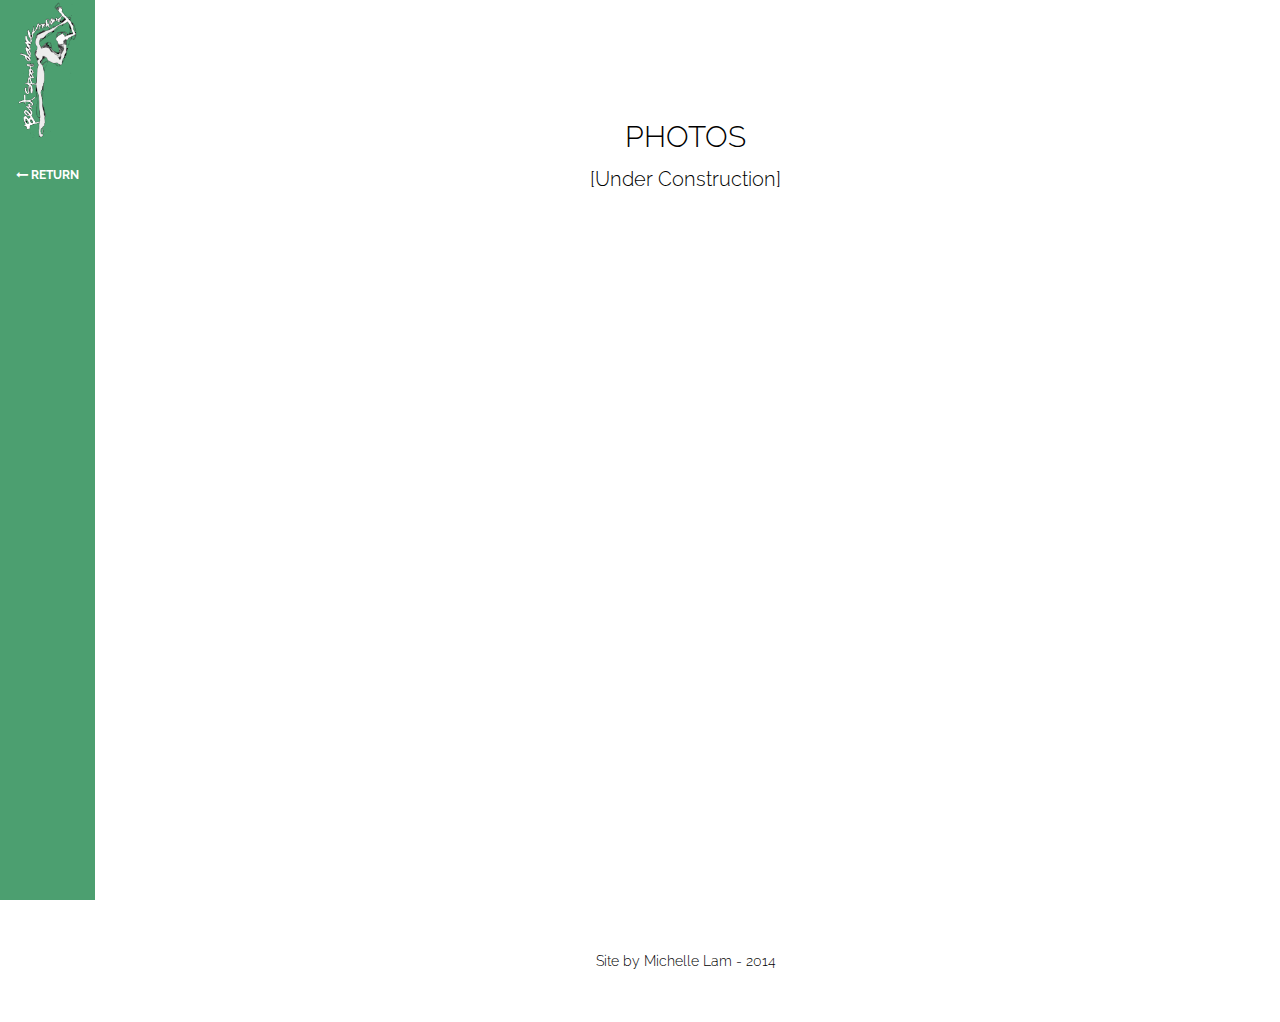
==== photos.html @ abe16234 "raleway font" ====
<!DOCTYPE html>
<html lang="en">

<head>

    <meta charset="utf-8">
    <meta http-equiv="X-UA-Compatible" content="IE=edge">
    <meta name="viewport" content="width=device-width, initial-scale=1">
    <meta name="description" content="">
    <meta name="author" content="Michelle Lam">

    <title>Bent Spoon | Photos</title>
    <!-- Favicon -->
    <link rel="icon" href="img/favicon.png">

    <!-- Bootstrap Core CSS -->
    <link href="css/bootstrap.min.css" rel="stylesheet">

    <!-- Custom CSS -->
    <link href="css/bentspoon.css" rel="stylesheet">

    <!-- Custom Fonts -->
    <link href="font-awesome/css/font-awesome.min.css" rel="stylesheet" type="text/css">
    <link href='http://fonts.googleapis.com/css?family=Raleway:100,300' rel='stylesheet' type='text/css'>

    <!-- HTML5 Shim and Respond.js IE8 support of HTML5 elements and media queries -->
    <!-- WARNING: Respond.js doesn't work if you view the page via file:// -->
    <!--[if lt IE 9]>
        <script src="https://oss.maxcdn.com/libs/html5shiv/3.7.0/html5shiv.js"></script>
        <script src="https://oss.maxcdn.com/libs/respond.js/1.4.2/respond.min.js"></script>
    <![endif]-->

</head>

<body id="page-top" data-spy="scroll" data-target=".navbar-fixed-top">

    <!-- MENU -->
    <div class="menu" id="menu">
        <nav>
            <ul>
                <li>
                    <a>
                        <button>
                            <a class="navbar-brand menu-icon" href="index.html"></a>
                            <p> <a href="index.html"><font color="FFFFFF"> <i class="fa fa-long-arrow-left"></i> RETURN</font></a></p>
                        </button>
                    </a>
                </li>
                
            </ul>
        </nav>
    </div>

    <!--/MENU end -->

    <!-- NAVIGATION -->
    <nav class="navbar navbar-custom navbar-fixed-top" role="navigation">
        <div class="container">
            <div class="navbar-header">
                <a class="navbar-brand navbar-head page-scroll" href="index.html#page-top">
                    <i class="fa fa-long-arrow-left"></i> Bent Spoon
                </a>
            </div>

            <div class="collapse navbar-collapse navbar-right navbar-main-collapse">
                <ul class="nav navbar-nav">
                    <li class="hidden">
                        <a href="#page-top"></a>
                    </li>
                </ul>
            </div>
        </div>
    </nav>
    <!--/NAVIGATION end-->

    <!-- PHOTOS -->
    <section id="photos" class="container photos-section text-center content-section">
        <div class="row">
            <div class="col-lg-8 col-lg-offset-2">
                <h2>Photos</h2>
                <p>[Under Construction] </p>
                
            </div>
        </div>
    </section>

    <!-- FOOTER -->
    <footer>
        <div class="container text-center">
            <p>Site by Michelle Lam - 2014</p>
        </div>
    </footer>

    <!-- jQuery -->
    <script src="https://ajax.googleapis.com/ajax/libs/jquery/2.1.3/jquery.min.js"></script>

    <!-- Bootstrap Core JavaScript -->
    <script src="js/bootstrap.min.js"></script>

    <!-- Plugin JavaScript -->
    <script src="js/jquery.easing.min.js"></script>

    <!-- Custom Theme JavaScript -->
    <script src="js/bentspoon.js"></script>

</body>

</html>
---- css/bentspoon.css ----
body {
    width: 100%;
    height: 100%;
    font-family: 'Raleway',"Helvetica Neue",Helvetica,Arial,sans-serif;
    font-weight:300;
    color: #000;
    background-color: #fff;
}

html {
    width: 100%;
    height: 100%;
}

h1,
h2 {
    font-family: 'Raleway',"Helvetica Neue",Helvetica,Arial,sans-serif;
    font-weight: 300;
    text-transform: uppercase;
}
h3,
h4,
h5,
h6,

p {
    margin: 0 0 25px;
    font-size: 20px;
    line-height: 1.5;
}

@media(min-width:767px) {
    p {
        margin: 0 0 35px;
        font-size: 20px;
        line-height: 1.6;
    }
}

a {
    color: #000;
    text-decoration: none;
    -webkit-transition: all .2s ease-in-out;
    -moz-transition: all .2s ease-in-out;
    transition: all .2s ease-in-out;
}

a:hover,
a:focus {
    text-decoration: none;
    color: #000;
}

.img-centered {
    margin: 0 auto;
}

.fa {
    color: #fff;
}

.arrow {
    margin: 0;
    height: 100px;
}

/* MENU ---------------------------------------------------------------*/
@media(max-width:767px) {
    .menu{
        visibility: hidden;
        -webkit-transform: translateX(-106px);
        -moz-transform: translateX(-106px);
        -ms-transform: translateX(-106px);
        -o-transform: translateX(-106px);
        transform: translateX(-106px);
    }
}

@media(min-width:767px) {
    .container {
        padding-left: 106px;
    }
}

button {
    border: none;
    padding-bottom: 50%;
    margin: 0;
    outline: none;
}

.menu {
    position: fixed;
    z-index: 1000;
    left: 0px;
    top: 0px;
    height: 100%;
    background: #4C9F70;
    color: #fff;
}

.menu>nav>ul {
    height: 100%;
    padding-left: 10px;
    padding-right: 10px;
}

.menu>nav>ul>li button {
    cursor: pointer;
    background: rgba(0,0,0,0);
    display: inline-block;
    vertical-align: center;
    width: 100%;
    height: 100%;
}

.menu>nav>ul>li button p {
    margin-top: 10px;
    color: #fff;
    font-size: 12px;
    font-weight: bold;
}

.menu button p:after{
    background-image: url(../img/arrow.svg),none;
    background-repeat: no-repeat;
    content: '';
    position: absolute;
    right: -15%;
    width: 20px;
    height: 20px;
    background-size: contain;
}

.menu button p:after {
    opacity: 0;
    -webkit-transform: translateY(-5px);
    -moz-transform: translateY(-5px);
    -ms-transform: translateY(-5px);
    -o-transform: translateY(-5px);
    transform: translateY(-5px);
    -webkit-transition: all 100ms cubic-bezier(0.215, 0.61, 0.355, 1);
    -moz-transition: all 100ms cubic-bezier(0.215, 0.61, 0.355, 1);
    transition: all 100ms cubic-bezier(0.215, 0.61, 0.355, 1);
}

.menu button p:hover:after {
    opacity: 1;
    -webkit-transform: translateY(0);
    -moz-transform: translateY(0);
    -ms-transform: translateY(0);
    -o-transform: translateY(0);
    transform: translateY(0);
}

.menu-icon {
    background-image: url(../img/BentSpoon.png),none;
    background-repeat: no-repeat;
    background-size: 100%;
    width:100%;
    padding-bottom: 150px;
}

/* NAVBAR ---------------------------------------------------------------*/
@media(min-width:767px) {
    .nav{
        visibility: hidden;
    }
    .navbar {
        visibility: hidden;
    }
    .navbar-custom a {
        opacity: 0;
    }
    .navbar-custom {
        -webkit-transform: translateY(-56px);
        -moz-transform: translateY(-56px);
        -ms-transform: translateY(-56px);
        -o-transform: translateY(-56px);
        transform: translateY(-56px);
    }
}

.navbar-custom {
    font-family: 'Raleway',"Helvetica Neue",Helvetica,Arial,sans-serif;
    background-color: #4C9F70;
}

.navbar-custom a{
    color: #fff;
}

.navbar-brand {
    font-weight: 700;
}

.navbar-custom .navbar-brand:focus {
    outline: 0;
}

.navbar-custom .navbar-brand .navbar-toggle:focus,
.navbar-custom .navbar-brand .navbar-toggle:active {
    outline: 0;
}

.nav>li>a:hover {
    background-color: rgba(255,255,255,0.3);
}

/* INTRO ---------------------------------------------------------------*/

.intro {
    display: table;
    width: 100%;
    height: 100%;
    padding: 200px 0;
    text-align: center;
    color: #fff;
    background: url(../img/bentspoon1.jpg) 
        no-repeat bottom center scroll;
    background-color: #000;
    -webkit-background-size: cover;
    -moz-background-size: cover;
    background-size: cover;
    -o-background-size: cover;
}

.intro .intro-body {
    display: table-cell;
    vertical-align: middle;
}

.intro .intro-body .brand-heading {
    font-size: 40px;
    text-transform: uppercase;
}

.intro .intro-body .intro-text {
    font-size: 18px;
}

@media(min-width:767px) {

    .intro .intro-body .brand-heading {
        font-size: 50px;
    }

    .intro .intro-body .intro-text {
        font-size: 25px;
    }
}

/* ABOUT --------------------------------------------------------------- */
.about-section {
    color: #000;
    width: 100%;
    background-color: #fff;
    -webkit-background-size: cover;
    -moz-background-size: cover;
    background-size: cover;
    -o-background-size: cover;
}

#aboutimage .aboutimage {
    -webkit-box-sizing: border-box;
    -moz-box-sizing: border-box;
    -o-box-sizing: border-box;
    width:33.33%;
    margin:0%;
    float:left;
    overflow:hidden;
    padding-bottom: 100px;
}

#aboutimage2 .aboutimage{
    -webkit-box-sizing: border-box;
    -moz-box-sizing: border-box;
    -o-box-sizing: border-box;
    width:20%;
    margin:0%;
    float:left;
    overflow:hidden;
}

.aboutimage {
    overflow:hidden;
    position: relative !important;
    cursor:pointer;
}

.aboutimage img {
    max-width:100%;
    position: relative;
}

@media(max-width: 600px) {
    .about-section p {
        padding: 0 25px;
        margin: 0;
        padding-bottom: 100px;
    }
}

@media(min-width: 601px) {
    .about-section p {
        padding: 0 75px;
        margin: 0;
        padding-bottom: 100px;
    }
}

.about-section h2 {
    margin: 0;
    padding-top: 100px;
    padding-bottom: 10px;
}

/* MEMBERS --------------------------------------------------------------- */
.container { 
    position: relative;
    -webkit-transition: all 1s ease;
    -moz-transition: all 1s ease;
    -o-transition: all 1s ease;
    transition: all 1s ease;  
}

#memberlist .mix{
    display: none;
}

.members-section {
    width: 100%;
    color: #fff;
    background-color: rgba(120,120,120,0.5);
    -webkit-background-size: cover;
    -moz-background-size: cover;
    background-size: cover;
    -o-background-size: cover;
    padding-top: 100px;
    padding-bottom: 100px;
}

#filters {
    margin:1%;
    padding:0;
    list-style:none;
}

#filters li {
    display: inline-block;
    margin: 5px 5px;
}

#filters li span {
    display: block;
    width: 170px;
    padding:5px 20px;       
    text-decoration:none;
    color:#fff;
    cursor: pointer;
    border: 1px solid #fff;
}

#filters li span.active {
    background: #81BB9A;
}
 
#memberlist .member-entry {
    -webkit-box-sizing: border-box;
    -moz-box-sizing: border-box;
    -o-box-sizing: border-box;
    width:23%;
    margin:1%;
    display:none;
    float:left;
    overflow:hidden;
}

.member-wrapper {
    overflow:hidden;
    position: relative !important;
    background: #81BB9A;
    cursor:pointer;
}

/* button features */
.member-wrapper a {
    background: #81BB9A;
    border: none;
}

.member-entry img {
    max-width:100%;
    position: relative;
}

.member-entry .label {
    position: absolute;
    width: 100%;
    left:0px;
    bottom:-40px;
}

.member-entry .label-bg {
    width: 100%;
    height:100%;
    position: absolute;
    top:0;
    left:0;
}

.member-entry .label-text {
    color:#fff;
    background-color: #81BB9A;
    position: relative;
    z-index:500;
    padding:5px 8px;
}
        
.member-entry .text-category {
    color: #000;
    display:block;
    font-size:9px;
    background-color: #81BB9A;
}

@media (max-width: 600px) {
    #memberlist .member-entry {
    -webkit-box-sizing: border-box;
    -moz-box-sizing: border-box;
    -o-box-sizing: border-box;
    width:48%;
    margin:1%;
    display:none;
    float:left;
    overflow:hidden;
}
}

/* #Clearing */

/* Self Clearing Goodness */
/*.container:after { content: "\0020"; display: block; height: 0; clear: both; visibility: hidden; }

.clearfix:before,
.clearfix:after,
.row:before,
.row:after {
  content: '\0020';
  display: block;
  overflow: hidden;
  visibility: hidden;
  width: 0;
  height: 0; }
.row:after,
.clearfix:after {
  clear: both; }
.row,
.clearfix {
  zoom: 1; }

.clear {
  clear: both;
  display: block;
  overflow: hidden;
  visibility: hidden;
  width: 0;
  height: 0;
}*/

/* CONTACT--------------------------------------------------------------- */
.contact-section {
    width: 100%;
    color: #fff;
    background-color: rgba(0,0,0,0.5);
    -webkit-background-size: cover;
    -moz-background-size: cover;
    background-size: cover;
    -o-background-size: cover;
    padding-top: 100px;
    padding-bottom: 100px;
}

.btn {
    color: #fff;
    background: none;
}

.btn:hover {
    color: #fff;
    background: rgb(170,170,170);
}

ul.banner-social-buttons {
    margin-top: -25px;
    margin-bottom: 25px;
}

ul.banner-social-buttons li {
    margin-bottom: 10px;
}

/* PHOTOS --------------------------------------------------------------- */
.photos-section {
    display: table;
    width: 100%;
    height: 100%;
    padding-top: 100px;
}

/* FOOTER --------------------------------------------------------------- */
footer {
    padding: 50px 0;
}

footer p {
    margin: 0;
    font-size: 14px;
}

::-moz-selection {
    text-shadow: none;
    background: #fcfcfc;
    background: rgba(255,255,255,.2);
}

::selection {
    text-shadow: none;
    background: #fcfcfc;
    background: rgba(255,255,255,.2);
}

img::selection {
    background: 0 0;
}

img::-moz-selection {
    background: 0 0;
}

body {
    webkit-tap-highlight-color: rgba(255,255,255,.2);
}
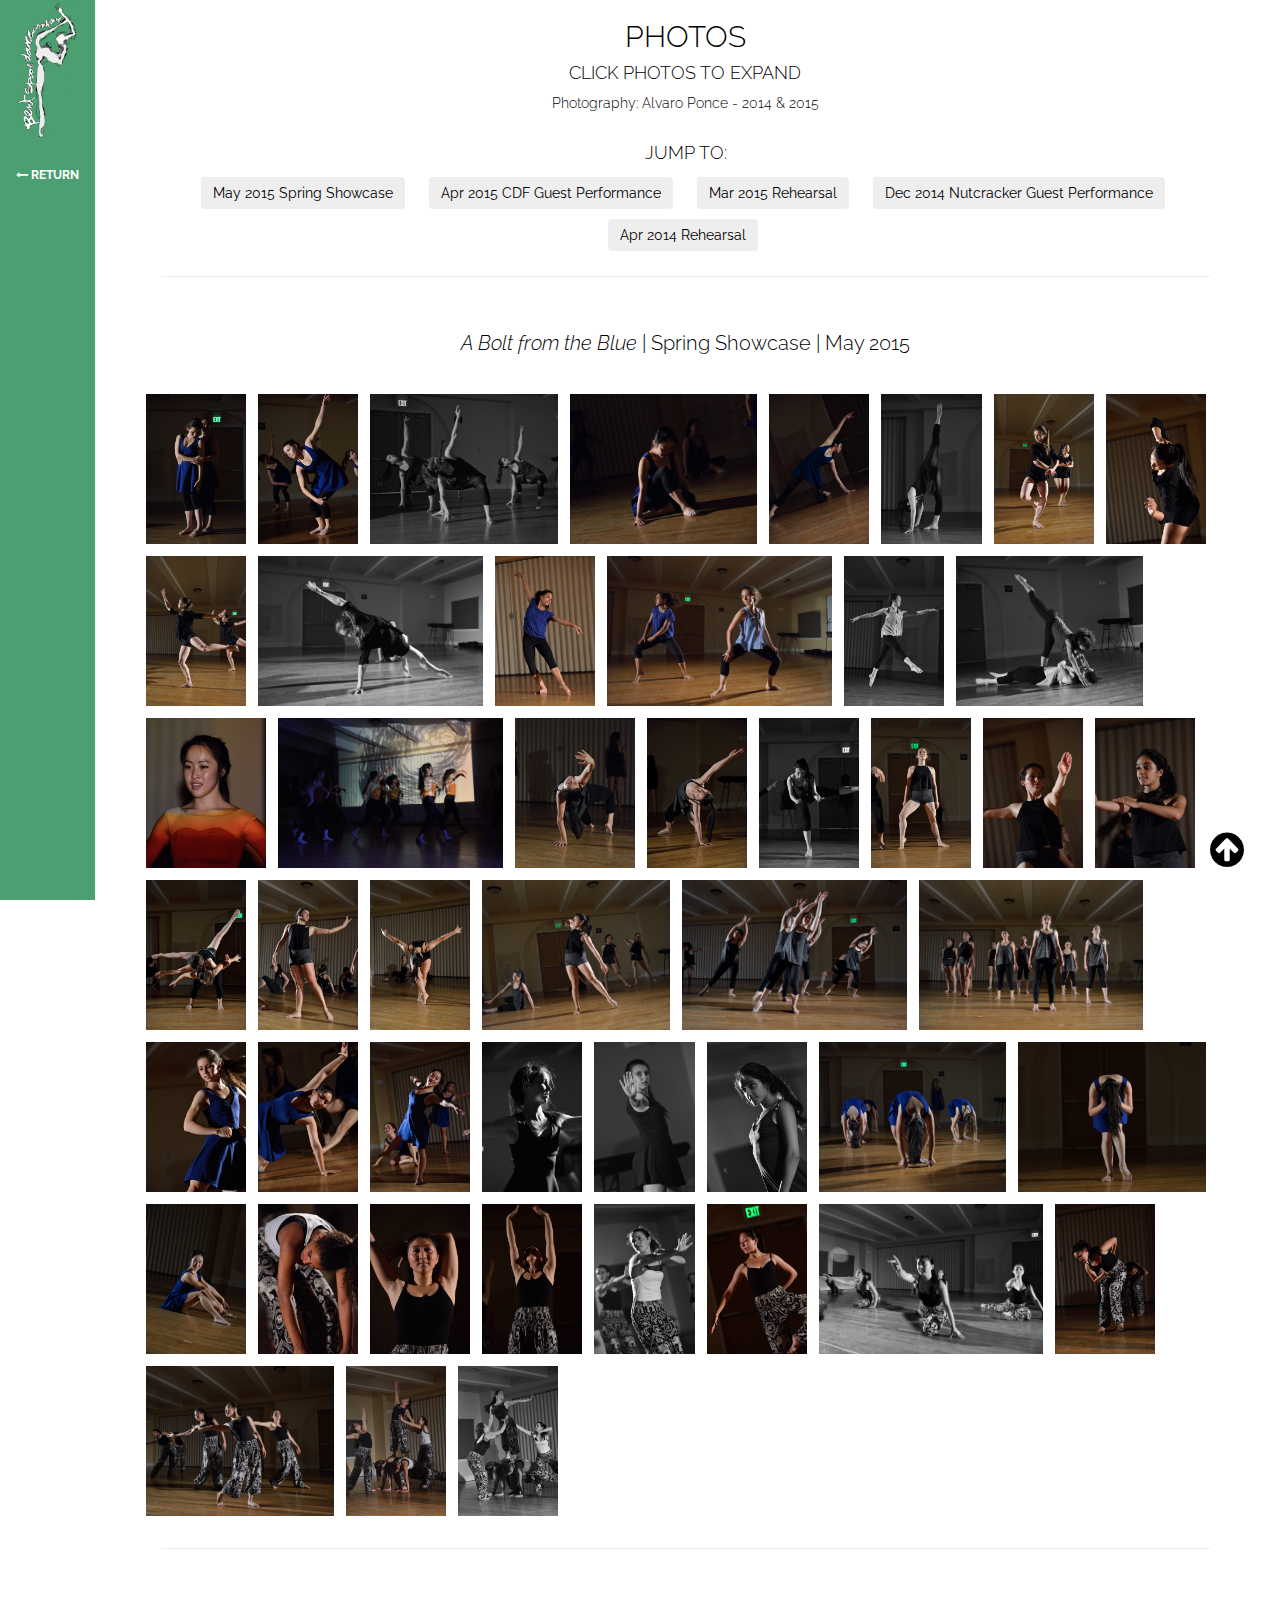
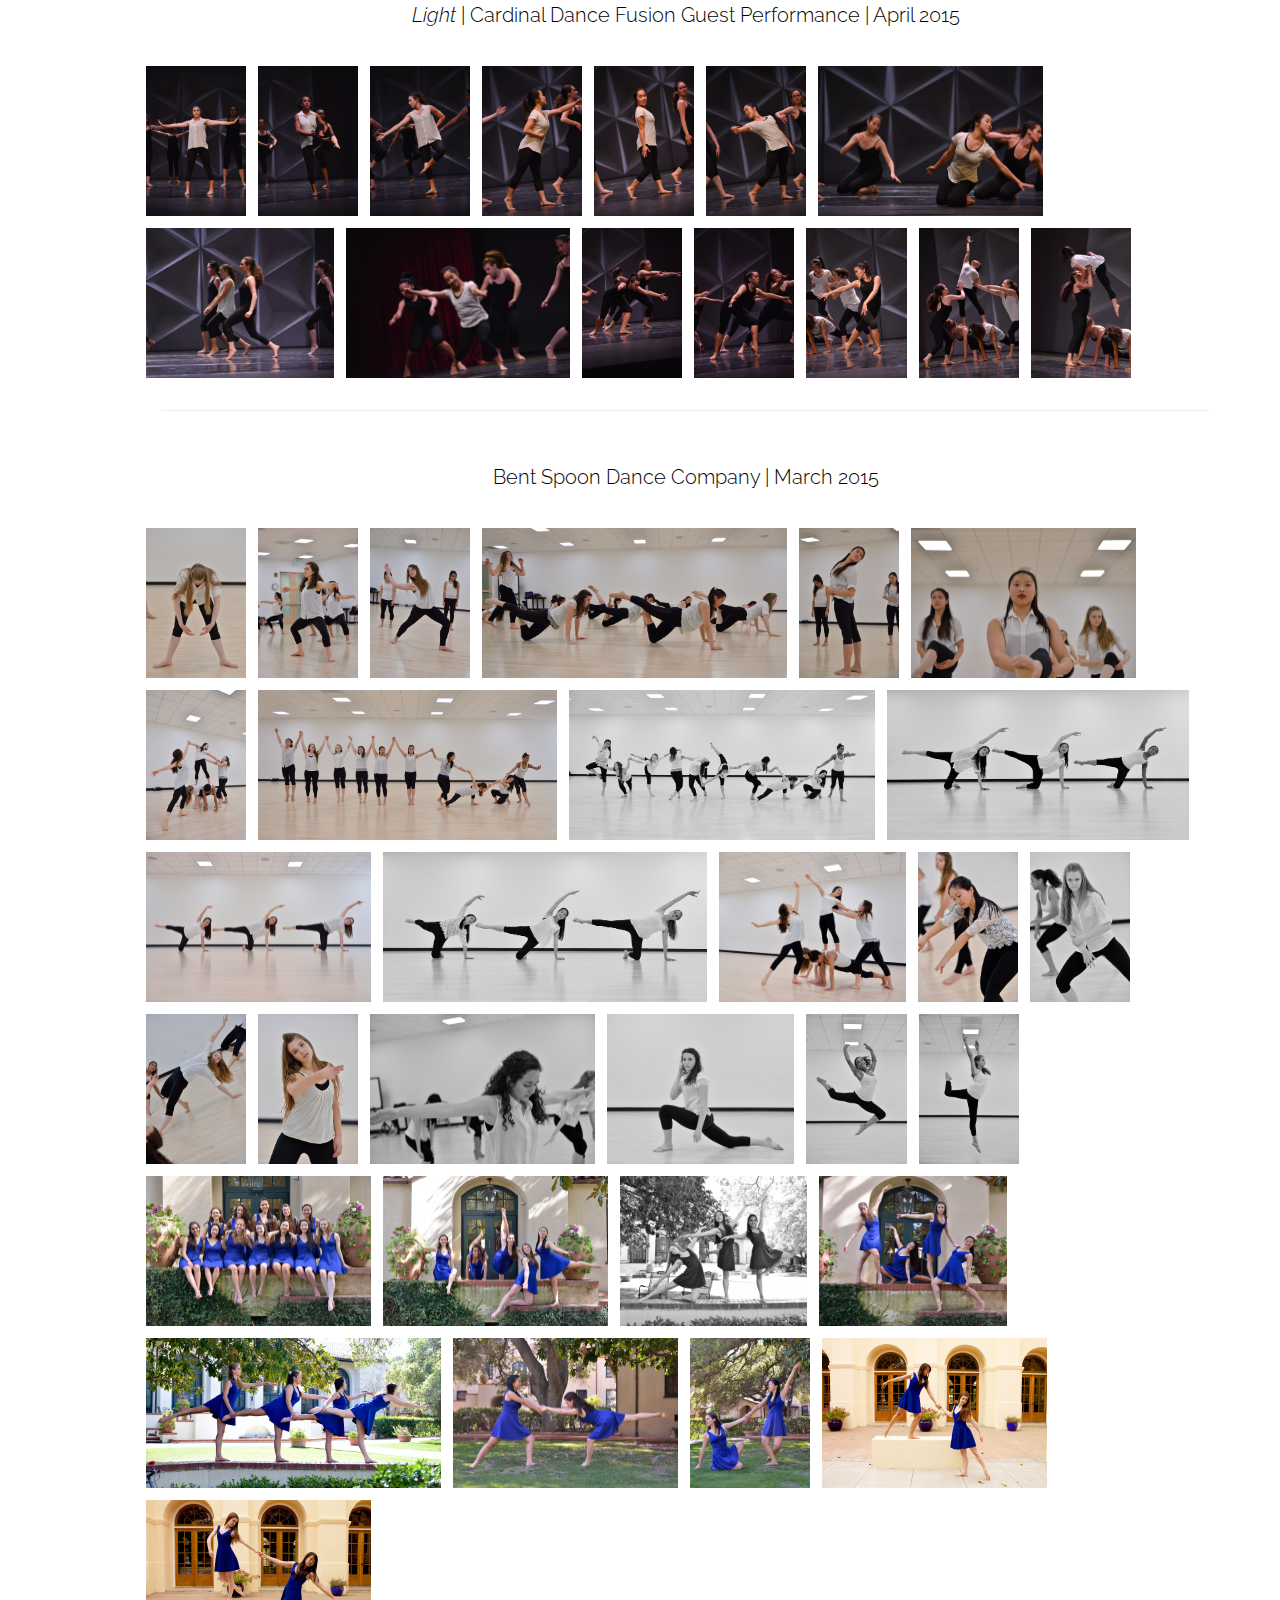
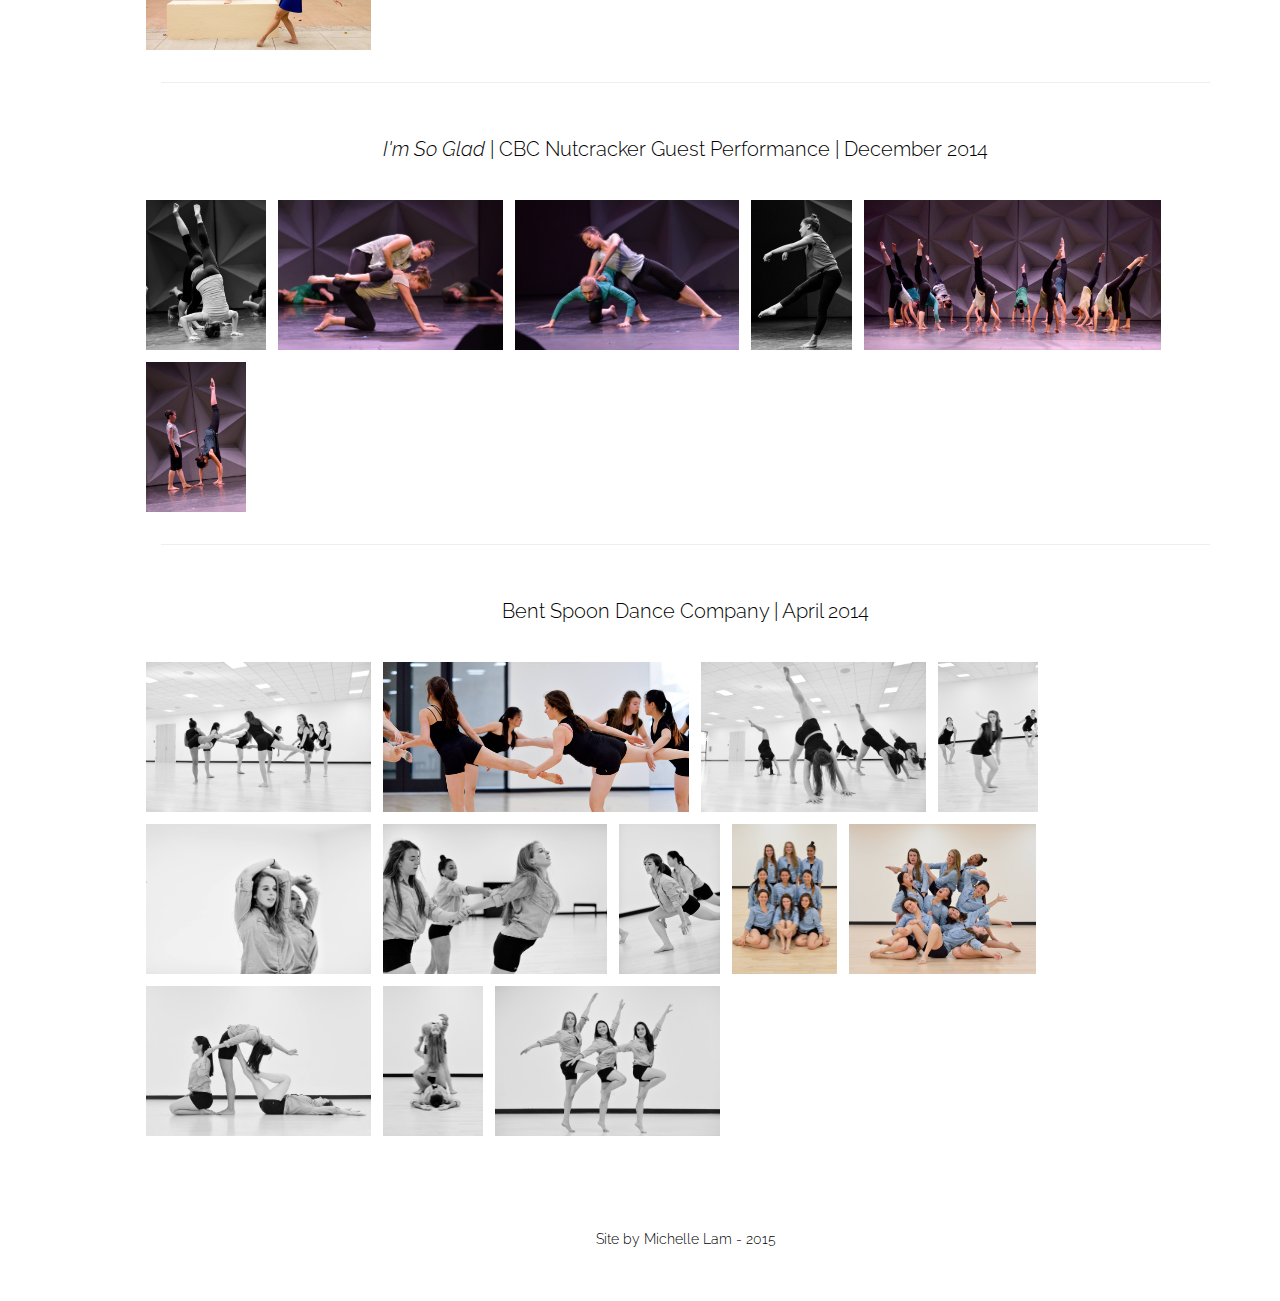
==== commit 19ef4007: "5/18 Photo page" ====
--- a/photos.html
+++ b/photos.html
@@ -16,8 +16,17 @@
     <!-- Bootstrap Core CSS -->
     <link href="css/bootstrap.min.css" rel="stylesheet">
 
+    <!-- Skin CSS file (styling of UI - buttons, caption, etc.)
+     In the folder of skin CSS file there are also:
+     - .png and .svg icons sprite, 
+     - preloader.gif (for browsers that do not support CSS animations) -->
+    <link rel="stylesheet" href="css/default-skin/default-skin.css"> 
+
     <!-- Custom CSS -->
-    <link href="css/bentspoon.css" rel="stylesheet">
+    <link href="css/bentspoon-photos.css" rel="stylesheet">
+
+    <!-- PhotoSwipe CSS -->
+    <link rel="stylesheet" href="css/photoswipe.css">
 
     <!-- Custom Fonts -->
     <link href="font-awesome/css/font-awesome.min.css" rel="stylesheet" type="text/css">
@@ -74,25 +83,875 @@
     <!--/NAVIGATION end-->
 
     <!-- PHOTOS -->
-    <section id="photos" class="container photos-section text-center content-section">
+    <section class="container photos-section text-center content-section">
         <div class="row">
             <div class="col-lg-8 col-lg-offset-2">
                 <h2>Photos</h2>
-                <p>[Under Construction] </p>
+                <h4> CLICK PHOTOS TO EXPAND</h4>
+                    <a>Photography: Alvaro Ponce - 2014 & 2015</a>
+            </div>
+        </div>
+
+        <h4><br>JUMP TO: </h4>
+            <div>
+                <ul class="list-inline photo-buttons">
+                    <li>
+                        <a href="#15_05" class="page-scroll btn btn-default"> <span>May 2015 Spring Showcase</span></a>
+                    </li>
+                    <li>
+                        <a href="#15_04" class="page-scroll btn btn-default"><span class="network-name">Apr 2015 CDF Guest Performance</span></a>
+                    </li>
+                    <li>
+                        <a href="#15_03" class="page-scroll btn btn-default"><span class="network-name">Mar 2015 Rehearsal</span></a>
+                    </li>
+                    <li>
+                        <a href="#14_12" class="page-scroll btn btn-default"><span class="network-name">Dec 2014 Nutcracker Guest Performance</span></a>
+                    </li>
+                    <li>
+                        <a href="#14_04" class="page-scroll btn btn-default"><span class="network-name">Apr 2014 Rehearsal</span></a>
+                    </li>
+                </ul>
+            </div>
+
+        <hr>
+        <!-- 15_05 Bolt from the Blue -->
+        <div id="15_05" class="row">
+        <p><i>A Bolt from the Blue</i> | Spring Showcase | May 2015</p>
+            <div class = "my-gallery">
+                <figure>
+                  <a href="img/photos/15_05 Bolt from the Blue/2.jpg" data-size="1367x2048">
+                      <img src="img/photos/15_05 Bolt from the Blue/2.jpg"/>
+                  </a>
+                  <figcaption><i>Out of the Clear Blue</i> - Choreography: Tyler Rivlin</figcaption>
+                </figure>
+
+                <figure>
+                  <a href="img/photos/15_05 Bolt from the Blue/3.jpg" data-size="1367x2048">
+                      <img src="img/photos/15_05 Bolt from the Blue/3.jpg"/>
+                  </a>
+                  <figcaption><i>Out of the Clear Blue</i> - Choreography: Tyler Rivlin</figcaption>
+                </figure>
+
+                <figure>
+                  <a href="img/photos/15_05 Bolt from the Blue/4.jpg" data-size="2048x1638">
+                      <img src="img/photos/15_05 Bolt from the Blue/4.jpg"/>
+                  </a>
+                  <figcaption><i>Out of the Clear Blue</i> - Choreography: Tyler Rivlin</figcaption>
+                </figure>
+
+                <figure>
+                  <a href="img/photos/15_05 Bolt from the Blue/5.jpg" data-size="2048x1638">
+                      <img src="img/photos/15_05 Bolt from the Blue/5.jpg"/>
+                  </a>
+                  <figcaption><i>Out of the Clear Blue</i> - Choreography: Tyler Rivlin</figcaption>
+                </figure>
                 
+                <figure>
+                  <a href="img/photos/15_05 Bolt from the Blue/6.jpg" data-size="1367x2048">
+                      <img src="img/photos/15_05 Bolt from the Blue/6.jpg"/>
+                  </a>
+                  <figcaption><i>Out of the Clear Blue</i> - Choreography: Tyler Rivlin</figcaption>
+                </figure>
+                
+                <figure>
+                  <a href="img/photos/15_05 Bolt from the Blue/7.jpg" data-size="1367x2048">
+                      <img src="img/photos/15_05 Bolt from the Blue/7.jpg"/>
+                  </a>
+                  <figcaption><i>Out of the Clear Blue</i> - Choreography: Tyler Rivlin</figcaption>
+                </figure>
+                
+
+
+                <figure>
+                  <a href="img/photos/15_05 Bolt from the Blue/8.jpg" data-size="1367x2048">
+                      <img src="img/photos/15_05 Bolt from the Blue/8.jpg"/>
+                  </a>
+                  <figcaption><i>Midnight Blue</i> - Choreography: Claire Abraham</figcaption>
+                </figure>
+
+                <figure>
+                  <a href="img/photos/15_05 Bolt from the Blue/9.jpg" data-size="1367x2048">
+                      <img src="img/photos/15_05 Bolt from the Blue/9.jpg"/>
+                  </a>
+                  <figcaption><i>Midnight Blue</i> - Choreography: Claire Abraham</figcaption>
+                </figure>
+                
+                <figure>
+                  <a href="img/photos/15_05 Bolt from the Blue/11.jpg" data-size="1367x2048">
+                      <img src="img/photos/15_05 Bolt from the Blue/11.jpg"/>
+                  </a>
+                  <figcaption><i>Midnight Blue</i> - Choreography: Claire Abraham</figcaption>
+                </figure>
+                
+                <figure>
+                  <a href="img/photos/15_05 Bolt from the Blue/12.jpg" data-size="2048x1367">
+                      <img src="img/photos/15_05 Bolt from the Blue/12.jpg"/>
+                  </a>
+                  <figcaption><i>Midnight Blue</i> - Choreography: Claire Abraham</figcaption>
+                </figure>
+                
+
+
+                <figure>
+                  <a href="img/photos/15_05 Bolt from the Blue/13.jpg" data-size="1367x2048">
+                      <img src="img/photos/15_05 Bolt from the Blue/13.jpg"/>
+                  </a>
+                  <figcaption><i>Indigo</i> - Choreography: Sarah Gleberman</figcaption>
+                </figure>
+
+                <figure>
+                  <a href="img/photos/15_05 Bolt from the Blue/14.jpg" data-size="2048x1367">
+                      <img src="img/photos/15_05 Bolt from the Blue/14.jpg"/>
+                  </a>
+                  <figcaption><i>Indigo</i> - Choreography: Sarah Gleberman</figcaption>
+                </figure>
+
+                <figure>
+                  <a href="img/photos/15_05 Bolt from the Blue/15.jpg" data-size="1367x2048">
+                      <img src="img/photos/15_05 Bolt from the Blue/15.jpg"/>
+                  </a>
+                  <figcaption><i>Indigo</i> - Choreography: Sarah Gleberman</figcaption>
+                </figure>
+
+                <figure>
+                  <a href="img/photos/15_05 Bolt from the Blue/16.jpg" data-size="2048x1367">
+                      <img src="img/photos/15_05 Bolt from the Blue/16.jpg"/>
+                  </a>
+                  <figcaption><i>Indigo</i> - Choreography: Sarah Gleberman</figcaption>
+                </figure>
+
+
+
+                <figure>
+                  <a href="img/photos/15_05 Bolt from the Blue/17.jpg" data-size="1638x2048">
+                      <img src="img/photos/15_05 Bolt from the Blue/17.jpg"/>
+                  </a>
+                  <figcaption><i>Excerpts from Silent Spring/Pelican II</i> - Choreography: Bent Spoon Dance Company</figcaption>
+                </figure>
+
+                <figure>
+                  <a href="img/photos/15_05 Bolt from the Blue/18.jpg" data-size="2048x1367">
+                      <img src="img/photos/15_05 Bolt from the Blue/18.jpg"/>
+                  </a>
+                  <figcaption><i>Excerpts from Silent Spring/Pelican II</i> - Choreography: Bent Spoon Dance Company</figcaption>
+                </figure>
+
+
+                <figure>
+                  <a href="img/photos/15_05 Bolt from the Blue/19.jpg" data-size="1638x2048">
+                      <img src="img/photos/15_05 Bolt from the Blue/19.jpg"/>
+                  </a>
+                  <figcaption><i>Blue Blood</i> - Choreography: Lila Thulin</figcaption>
+                </figure>
+
+                <figure>
+                  <a href="img/photos/15_05 Bolt from the Blue/20.jpg" data-size="1367x2048">
+                      <img src="img/photos/15_05 Bolt from the Blue/20.jpg"/>
+                  </a>
+                  <figcaption><i>Blue Blood</i> - Choreography: Lila Thulin</figcaption>
+                </figure>
+
+                <figure>
+                  <a href="img/photos/15_05 Bolt from the Blue/21.jpg" data-size="1367x2048">
+                      <img src="img/photos/15_05 Bolt from the Blue/21.jpg"/>
+                  </a>
+                  <figcaption><i>Blue Blood</i> - Choreography: Lila Thulin</figcaption>
+                </figure>
+
+                <figure>
+                  <a href="img/photos/15_05 Bolt from the Blue/22.jpg" data-size="1367x2048">
+                      <img src="img/photos/15_05 Bolt from the Blue/22.jpg"/>
+                  </a>
+                  <figcaption><i>Blue Blood</i> - Choreography: Lila Thulin</figcaption>
+                </figure>
+
+                <figure>
+                  <a href="img/photos/15_05 Bolt from the Blue/23.jpg" data-size="1367x2048">
+                      <img src="img/photos/15_05 Bolt from the Blue/23.jpg"/>
+                  </a>
+                  <figcaption><i>Blue Blood</i> - Choreography: Lila Thulin</figcaption>
+                </figure>
+
+                <figure>
+                  <a href="img/photos/15_05 Bolt from the Blue/24.jpg" data-size="1367x2048">
+                      <img src="img/photos/15_05 Bolt from the Blue/24.jpg"/>
+                  </a>
+                  <figcaption><i>Blue Blood</i> - Choreography: Lila Thulin</figcaption>
+                </figure>
+
+                <figure>
+                  <a href="img/photos/15_05 Bolt from the Blue/25.jpg" data-size="1367x2048">
+                      <img src="img/photos/15_05 Bolt from the Blue/25.jpg"/>
+                  </a>
+                  <figcaption><i>Blue Blood</i> - Choreography: Lila Thulin</figcaption>
+                </figure>
+
+                <figure>
+                  <a href="img/photos/15_05 Bolt from the Blue/26.jpg" data-size="1367x2048">
+                      <img src="img/photos/15_05 Bolt from the Blue/26.jpg"/>
+                  </a>
+                  <figcaption><i>Blue Blood</i> - Choreography: Lila Thulin</figcaption>
+                </figure>
+
+                <figure>
+                  <a href="img/photos/15_05 Bolt from the Blue/27.jpg" data-size="1367x2048">
+                      <img src="img/photos/15_05 Bolt from the Blue/27.jpg"/>
+                  </a>
+                  <figcaption><i>Blue Blood</i> - Choreography: Lila Thulin</figcaption>
+                </figure>
+
+                <figure>
+                  <a href="img/photos/15_05 Bolt from the Blue/28.jpg" data-size="2048x1638">
+                      <img src="img/photos/15_05 Bolt from the Blue/28.jpg"/>
+                  </a>
+                  <figcaption><i>Blue Blood</i> - Choreography: Lila Thulin</figcaption>
+                </figure>
+
+                <figure>
+                  <a href="img/photos/15_05 Bolt from the Blue/29.jpg" data-size="2048x1367">
+                      <img src="img/photos/15_05 Bolt from the Blue/29.jpg"/>
+                  </a>
+                  <figcaption><i>Blue Blood</i> - Choreography: Lila Thulin</figcaption>
+                </figure>
+
+                <figure>
+                  <a href="img/photos/15_05 Bolt from the Blue/30.jpg" data-size="2048x1367">
+                      <img src="img/photos/15_05 Bolt from the Blue/30.jpg"/>
+                  </a>
+                  <figcaption><i>Blue Blood</i> - Choreography: Lila Thulin</figcaption>
+                </figure>
+
+
+
+                <figure>
+                  <a href="img/photos/15_05 Bolt from the Blue/31.jpg" data-size="1367x2048">
+                      <img src="img/photos/15_05 Bolt from the Blue/31.jpg"/>
+                  </a>
+                  <figcaption><i>The Wild Blue Yonder</i> - Choreography: Sarah Gleberman</figcaption>
+                </figure>
+
+                <figure>
+                  <a href="img/photos/15_05 Bolt from the Blue/32.jpg" data-size="1367x2048">
+                      <img src="img/photos/15_05 Bolt from the Blue/32.jpg"/>
+                  </a>
+                  <figcaption><i>The Wild Blue Yonder</i> - Choreography: Sarah Gleberman</figcaption>
+                </figure>
+
+                <figure>
+                  <a href="img/photos/15_05 Bolt from the Blue/33.jpg" data-size="1367x2048">
+                      <img src="img/photos/15_05 Bolt from the Blue/33.jpg"/>
+                  </a>
+                  <figcaption><i>The Wild Blue Yonder</i> - Choreography: Sarah Gleberman</figcaption>
+                </figure>
+
+                <figure>
+                  <a href="img/photos/15_05 Bolt from the Blue/34.jpg" data-size="1367x2048">
+                      <img src="img/photos/15_05 Bolt from the Blue/34.jpg"/>
+                  </a>
+                  <figcaption><i>The Wild Blue Yonder</i> - Choreography: Sarah Gleberman</figcaption>
+                </figure>
+
+                <figure>
+                  <a href="img/photos/15_05 Bolt from the Blue/35.jpg" data-size="1367x2048">
+                      <img src="img/photos/15_05 Bolt from the Blue/35.jpg"/>
+                  </a>
+                  <figcaption><i>The Wild Blue Yonder</i> - Choreography: Sarah Gleberman</figcaption>
+                </figure>
+
+                <figure>
+                  <a href="img/photos/15_05 Bolt from the Blue/36.jpg" data-size="1367x2048">
+                      <img src="img/photos/15_05 Bolt from the Blue/36.jpg"/>
+                  </a>
+                  <figcaption><i>The Wild Blue Yonder</i> - Choreography: Sarah Gleberman</figcaption>
+                </figure>
+
+                <figure>
+                  <a href="img/photos/15_05 Bolt from the Blue/37.jpg" data-size="2048x1638">
+                      <img src="img/photos/15_05 Bolt from the Blue/37.jpg"/>
+                  </a>
+                  <figcaption><i>The Wild Blue Yonder</i> - Choreography: Sarah Gleberman</figcaption>
+                </figure>
+
+                <figure>
+                  <a href="img/photos/15_05 Bolt from the Blue/38.jpg" data-size="2048x1638">
+                      <img src="img/photos/15_05 Bolt from the Blue/38.jpg"/>
+                  </a>
+                  <figcaption><i>The Wild Blue Yonder</i> - Choreography: Sarah Gleberman</figcaption>
+                </figure>
+
+                <figure>
+                  <a href="img/photos/15_05 Bolt from the Blue/39.jpg" data-size="1367x2048">
+                      <img src="img/photos/15_05 Bolt from the Blue/39.jpg"/>
+                  </a>
+                  <figcaption><i>The Wild Blue Yonder</i> - Choreography: Sarah Gleberman</figcaption>
+                </figure>
+
+
+                <figure>
+                  <a href="img/photos/15_05 Bolt from the Blue/40.jpg" data-size="1367x2048">
+                      <img src="img/photos/15_05 Bolt from the Blue/40.jpg"/>
+                  </a>
+                  <figcaption><i>Where the Light Gets In: Blue (?) Skies</i> - Choreography: Angela Zhang</figcaption>
+                </figure>
+
+                <figure>
+                  <a href="img/photos/15_05 Bolt from the Blue/41.jpg" data-size="1367x2048">
+                      <img src="img/photos/15_05 Bolt from the Blue/41.jpg"/>
+                  </a>
+                  <figcaption><i>Where the Light Gets In: Blue (?) Skies</i> - Choreography: Angela Zhang</figcaption>
+                </figure>
+
+                <figure>
+                  <a href="img/photos/15_05 Bolt from the Blue/42.jpg" data-size="1367x2048">
+                      <img src="img/photos/15_05 Bolt from the Blue/42.jpg"/>
+                  </a>
+                  <figcaption><i>Where the Light Gets In: Blue (?) Skies</i> - Choreography: Angela Zhang</figcaption>
+                </figure>
+
+                <figure>
+                  <a href="img/photos/15_05 Bolt from the Blue/43.jpg" data-size="1367x2048">
+                      <img src="img/photos/15_05 Bolt from the Blue/43.jpg"/>
+                  </a>
+                  <figcaption><i>Where the Light Gets In: Blue (?) Skies</i> - Choreography: Angela Zhang</figcaption>
+                </figure>
+
+                <figure>
+                  <a href="img/photos/15_05 Bolt from the Blue/44.jpg" data-size="1367x2048">
+                      <img src="img/photos/15_05 Bolt from the Blue/44.jpg"/>
+                  </a>
+                  <figcaption><i>Where the Light Gets In: Blue (?) Skies</i> - Choreography: Angela Zhang</figcaption>
+                </figure>
+
+                <figure>
+                  <a href="img/photos/15_05 Bolt from the Blue/45.jpg" data-size="2048x1367">
+                      <img src="img/photos/15_05 Bolt from the Blue/45.jpg"/>
+                  </a>
+                  <figcaption><i>Where the Light Gets In: Blue (?) Skies</i> - Choreography: Angela Zhang</figcaption>
+                </figure>
+
+                <figure>
+                  <a href="img/photos/15_05 Bolt from the Blue/46.jpg" data-size="1367x2048">
+                      <img src="img/photos/15_05 Bolt from the Blue/46.jpg"/>
+                  </a>
+                  <figcaption><i>Where the Light Gets In: Blue (?) Skies</i> - Choreography: Angela Zhang</figcaption>
+                </figure>
+
+                <figure>
+                  <a href="img/photos/15_05 Bolt from the Blue/47.jpg" data-size="2048x1638">
+                      <img src="img/photos/15_05 Bolt from the Blue/47.jpg"/>
+                  </a>
+                  <figcaption><i>Where the Light Gets In: Blue (?) Skies</i> - Choreography: Angela Zhang</figcaption>
+                </figure>
+
+                <figure>
+                  <a href="img/photos/15_05 Bolt from the Blue/48.jpg" data-size="1367x2048">
+                      <img src="img/photos/15_05 Bolt from the Blue/48.jpg"/>
+                  </a>
+                  <figcaption><i>Where the Light Gets In: Blue (?) Skies</i> - Choreography: Angela Zhang</figcaption>
+                </figure>
+
+                <figure>
+                  <a href="img/photos/15_05 Bolt from the Blue/50.jpg" data-size="1367x2048">
+                      <img src="img/photos/15_05 Bolt from the Blue/50.jpg"/>
+                  </a>
+                  <figcaption><i>Where the Light Gets In: Blue (?) Skies</i> - Choreography: Angela Zhang</figcaption>
+                </figure>
             </div>
+        </div>
+        <!-- END 15_05 Bolt from the Blue -->
+
+        <hr>
+        <!-- 15_04 CDF -->
+        <div  id="15_04" class="row">
+            <p><i>Light</i> | Cardinal Dance Fusion Guest Performance | April 2015</p>
+            <div class = "my-gallery">
+                <figure>
+                  <a href="img/photos/15_04 CDF/1.jpg" data-size="1201x1800">
+                      <img src="img/photos/15_04 CDF/1.jpg"/>
+                  </a>
+                  <figcaption><i>Light</i> - Choreography: Angela Zhang</figcaption>
+                </figure>
+                <figure>
+                  <a href="img/photos/15_04 CDF/2.jpg" data-size="1201x1800">
+                      <img src="img/photos/15_04 CDF/2.jpg"/>
+                  </a>
+                  <figcaption><i>Light</i> - Choreography: Angela Zhang</figcaption>
+                </figure>
+                <figure>
+                  <a href="img/photos/15_04 CDF/3.jpg" data-size="1201x1800">
+                      <img src="img/photos/15_04 CDF/3.jpg"/>
+                  </a>
+                  <figcaption><i>Light</i> - Choreography: Angela Zhang</figcaption>
+                </figure>
+                <figure>
+                  <a href="img/photos/15_04 CDF/4.jpg" data-size="1201x1800">
+                      <img src="img/photos/15_04 CDF/4.jpg"/>
+                  </a>
+                  <figcaption><i>Light</i> - Choreography: Angela Zhang</figcaption>
+                </figure>
+                <figure>
+                  <a href="img/photos/15_04 CDF/5.jpg" data-size="1201x1800">
+                      <img src="img/photos/15_04 CDF/5.jpg"/>
+                  </a>
+                  <figcaption><i>Light</i> - Choreography: Angela Zhang</figcaption>
+                </figure>
+                <figure>
+                  <a href="img/photos/15_04 CDF/6.jpg" data-size="1201x1800">
+                      <img src="img/photos/15_04 CDF/6.jpg"/>
+                  </a>
+                  <figcaption><i>Light</i> - Choreography: Angela Zhang</figcaption>
+                </figure>
+                <figure>
+                  <a href="img/photos/15_04 CDF/7.jpg" data-size="1800x1201">
+                      <img src="img/photos/15_04 CDF/7.jpg"/>
+                  </a>
+                  <figcaption><i>Light</i> - Choreography: Angela Zhang</figcaption>
+                </figure>
+                <figure>
+                  <a href="img/photos/15_04 CDF/8.jpg" data-size="1800x1440">
+                      <img src="img/photos/15_04 CDF/8.jpg"/>
+                  </a>
+                  <figcaption><i>Light</i> - Choreography: Angela Zhang</figcaption>
+                </figure>
+                <figure>
+                  <a href="img/photos/15_04 CDF/9.jpg" data-size="1800x1201">
+                      <img src="img/photos/15_04 CDF/9.jpg"/>
+                  </a>
+                  <figcaption><i>Light</i> - Choreography: Angela Zhang</figcaption>
+                </figure>
+                <figure>
+                  <a href="img/photos/15_04 CDF/10.jpg" data-size="1201x1800">
+                      <img src="img/photos/15_04 CDF/10.jpg"/>
+                  </a>
+                  <figcaption><i>Light</i> - Choreography: Angela Zhang</figcaption>
+                </figure>
+                <figure>
+                  <a href="img/photos/15_04 CDF/11.jpg" data-size="1201x1800">
+                      <img src="img/photos/15_04 CDF/11.jpg"/>
+                  </a>
+                  <figcaption><i>Light</i> - Choreography: Angela Zhang</figcaption>
+                </figure>
+                <figure>
+                  <a href="img/photos/15_04 CDF/12.jpg" data-size="1201x1800">
+                      <img src="img/photos/15_04 CDF/12.jpg"/>
+                  </a>
+                  <figcaption><i>Light</i> - Choreography: Angela Zhang</figcaption>
+                </figure>
+                <figure>
+                  <a href="img/photos/15_04 CDF/13.jpg" data-size="1201x1800">
+                      <img src="img/photos/15_04 CDF/13.jpg"/>
+                  </a>
+                  <figcaption><i>Light</i> - Choreography: Angela Zhang</figcaption>
+                </figure>
+                <figure>
+                  <a href="img/photos/15_04 CDF/14.jpg" data-size="1201x1800">
+                      <img src="img/photos/15_04 CDF/14.jpg"/>
+                  </a>
+                  <figcaption><i>Light</i> - Choreography: Angela Zhang</figcaption>
+                </figure>
+            </div>
+        </div>
+        <!-- END 15_04 CDF -->
+        
+
+        <hr>
+        <!-- 15_03 Photoshoot -->
+        <div  id="15_03" class="row">
+            <p>Bent Spoon Dance Company | March 2015</p>
+            <div class = "my-gallery">
+                <figure>
+                  <a href="img/photos/15_03 Photoshoot/1.jpg" data-size="1201x1800">
+                      <img src="img/photos/15_03 Photoshoot/1.jpg"/>
+                  </a>
+                  <figcaption>Rehearsal</figcaption>
+                </figure>
+                <figure>
+                  <a href="img/photos/15_03 Photoshoot/2.jpg" data-size="1201x1800">
+                      <img src="img/photos/15_03 Photoshoot/2.jpg"/>
+                  </a>
+                  <figcaption>Rehearsal</figcaption>
+                </figure>
+                <figure>
+                  <a href="img/photos/15_03 Photoshoot/3.jpg" data-size="1201x1800">
+                      <img src="img/photos/15_03 Photoshoot/3.jpg"/>
+                  </a>
+                  <figcaption>Rehearsal</figcaption>
+                </figure>
+                <figure>
+                  <a href="img/photos/15_03 Photoshoot/4.jpg" data-size="1800x887">
+                      <img src="img/photos/15_03 Photoshoot/4.jpg"/>
+                  </a>
+                  <figcaption>Rehearsal</figcaption>
+                </figure>
+                <figure>
+                  <a href="img/photos/15_03 Photoshoot/5.jpg" data-size="1201x1800">
+                      <img src="img/photos/15_03 Photoshoot/5.jpg"/>
+                  </a>
+                  <figcaption>Rehearsal</figcaption>
+                </figure>
+                <figure>
+                  <a href="img/photos/15_03 Photoshoot/6.jpg" data-size="1800x1201">
+                      <img src="img/photos/15_03 Photoshoot/6.jpg"/>
+                  </a>
+                  <figcaption>Rehearsal</figcaption>
+                </figure>
+                <figure>
+                  <a href="img/photos/15_03 Photoshoot/7.jpg" data-size="1201x1800">
+                      <img src="img/photos/15_03 Photoshoot/7.jpg"/>
+                  </a>
+                  <figcaption>Rehearsal</figcaption>
+                </figure>
+                <figure>
+                  <a href="img/photos/15_03 Photoshoot/8.jpg" data-size="1800x903">
+                      <img src="img/photos/15_03 Photoshoot/8.jpg"/>
+                  </a>
+                  <figcaption>Rehearsal</figcaption>
+                </figure>
+                <figure>
+                  <a href="img/photos/15_03 Photoshoot/9.jpg" data-size="1800x883">
+                      <img src="img/photos/15_03 Photoshoot/9.jpg"/>
+                  </a>
+                  <figcaption>Rehearsal</figcaption>
+                </figure>
+                <figure>
+                  <a href="img/photos/15_03 Photoshoot/10.jpg" data-size="1800x895">
+                      <img src="img/photos/15_03 Photoshoot/10.jpg"/>
+                  </a>
+                  <figcaption>Rehearsal</figcaption>
+                </figure>
+                <figure>
+                  <a href="img/photos/15_03 Photoshoot/11.jpg" data-size="1800x1201">
+                      <img src="img/photos/15_03 Photoshoot/11.jpg"/>
+                  </a>
+                  <figcaption>Rehearsal</figcaption>
+                </figure>
+                <figure>
+                  <a href="img/photos/15_03 Photoshoot/12.jpg" data-size="1800x834">
+                      <img src="img/photos/15_03 Photoshoot/12.jpg"/>
+                  </a>
+                  <figcaption>Rehearsal</figcaption>
+                </figure>
+                <figure>
+                  <a href="img/photos/15_03 Photoshoot/13.jpg" data-size="1800x1440">
+                      <img src="img/photos/15_03 Photoshoot/13.jpg"/>
+                  </a>
+                  <figcaption>Rehearsal</figcaption>
+                </figure>
+                <figure>
+                  <a href="img/photos/15_03 Photoshoot/14.jpg" data-size="1201x1800">
+                      <img src="img/photos/15_03 Photoshoot/14.jpg"/>
+                  </a>
+                  <figcaption>Rehearsal</figcaption>
+                </figure>
+                <figure>
+                  <a href="img/photos/15_03 Photoshoot/15.jpg" data-size="1201x1800">
+                      <img src="img/photos/15_03 Photoshoot/15.jpg"/>
+                  </a>
+                  <figcaption>Rehearsal</figcaption>
+                </figure>
+                <figure>
+                  <a href="img/photos/15_03 Photoshoot/16.jpg" data-size="1201x1800">
+                      <img src="img/photos/15_03 Photoshoot/16.jpg"/>
+                  </a>
+                  <figcaption>Rehearsal</figcaption>
+                </figure>
+                <figure>
+                  <a href="img/photos/15_03 Photoshoot/17.jpg" data-size="1201x1800">
+                      <img src="img/photos/15_03 Photoshoot/17.jpg"/>
+                  </a>
+                  <figcaption>Rehearsal</figcaption>
+                </figure>
+                <figure>
+                  <a href="img/photos/15_03 Photoshoot/18.jpg" data-size="1800x1201">
+                      <img src="img/photos/15_03 Photoshoot/18.jpg"/>
+                  </a>
+                  <figcaption>Rehearsal</figcaption>
+                </figure>
+                <figure>
+                  <a href="img/photos/15_03 Photoshoot/19.jpg" data-size="1800x1440">
+                      <img src="img/photos/15_03 Photoshoot/19.jpg"/>
+                  </a>
+                  <figcaption>Rehearsal</figcaption>
+                </figure>
+                <figure>
+                  <a href="img/photos/15_03 Photoshoot/20.jpg" data-size="1201x1800">
+                      <img src="img/photos/15_03 Photoshoot/20.jpg"/>
+                  </a>
+                  <figcaption>Rehearsal</figcaption>
+                </figure>
+                <figure>
+                  <a href="img/photos/15_03 Photoshoot/21.jpg" data-size="1201x1800">
+                      <img src="img/photos/15_03 Photoshoot/21.jpg"/>
+                  </a>
+                  <figcaption>Rehearsal</figcaption>
+                </figure>
+                <figure>
+                  <a href="img/photos/15_03 Photoshoot/22.jpg" data-size="1800x1201">
+                      <img src="img/photos/15_03 Photoshoot/22.jpg"/>
+                  </a>
+                  <figcaption></figcaption>
+                </figure>
+                <figure>
+                  <a href="img/photos/15_03 Photoshoot/23.jpg" data-size="1800x1201">
+                      <img src="img/photos/15_03 Photoshoot/23.jpg"/>
+                  </a>
+                  <figcaption></figcaption>
+                </figure>
+                <figure>
+                  <a href="img/photos/15_03 Photoshoot/24.jpg" data-size="1800x1440">
+                      <img src="img/photos/15_03 Photoshoot/24.jpg"/>
+                  </a>
+                  <figcaption></figcaption>
+                </figure>
+                <figure>
+                  <a href="img/photos/15_03 Photoshoot/25.jpg" data-size="1800x1440">
+                      <img src="img/photos/15_03 Photoshoot/25.jpg"/>
+                  </a>
+                  <figcaption></figcaption>
+                </figure>
+                <figure>
+                  <a href="img/photos/15_03 Photoshoot/26.jpg" data-size="1800x916">
+                      <img src="img/photos/15_03 Photoshoot/26.jpg"/>
+                  </a>
+                  <figcaption></figcaption>
+                </figure>
+                <figure>
+                  <a href="img/photos/15_03 Photoshoot/27.jpg" data-size="1800x1201">
+                      <img src="img/photos/15_03 Photoshoot/27.jpg"/>
+                  </a>
+                  <figcaption></figcaption>
+                </figure>
+                <figure>
+                  <a href="img/photos/15_03 Photoshoot/28.jpg" data-size="1440x1800">
+                      <img src="img/photos/15_03 Photoshoot/28.jpg"/>
+                  </a>
+                  <figcaption></figcaption>
+                </figure>
+                <figure>
+                  <a href="img/photos/15_03 Photoshoot/29.jpg" data-size="1800x1200">
+                      <img src="img/photos/15_03 Photoshoot/29.jpg"/>
+                  </a>
+                  <figcaption>Photo: Kinjal Vasavada</figcaption>
+                </figure>
+                <figure>
+                  <a href="img/photos/15_03 Photoshoot/30.jpg" data-size="1800x1200">
+                      <img src="img/photos/15_03 Photoshoot/30.jpg"/>
+                  </a>
+                  <figcaption>Photo: Kinjal Vasavada</figcaption>
+                </figure>
+
+
+            </div>
+        </div>
+        <!-- END 15_03 Photoshoot -->
+
+        <hr>
+        <!-- 14_12 Nutcracker -->
+        <div  id="14_12" class="row">
+            <p><i>I'm So Glad </i>| CBC Nutcracker Guest Performance | December 2014</p>
+            <div class = "my-gallery">
+                <figure>
+                  <a href="img/photos/14_12 Nutcracker/1.jpg" data-size="1639x2048">
+                      <img src="img/photos/14_12 Nutcracker/1.jpg"/>
+                  </a>
+                  <figcaption><i>I'm So Glad</i> - Choreography: Tyler Rivlin</figcaption>
+                </figure>
+                <figure>
+                  <a href="img/photos/14_12 Nutcracker/2.jpg" data-size="2048x1367">
+                      <img src="img/photos/14_12 Nutcracker/2.jpg"/>
+                  </a>
+                  <figcaption><i>I'm So Glad</i> - Choreography: Tyler Rivlin</figcaption>
+                </figure>
+                <figure>
+                  <a href="img/photos/14_12 Nutcracker/3.jpg" data-size="2048x1367">
+                      <img src="img/photos/14_12 Nutcracker/3.jpg"/>
+                  </a>
+                  <figcaption><i>I'm So Glad</i> - Choreography: Tyler Rivlin</figcaption>
+                </figure>
+                <figure>
+                  <a href="img/photos/14_12 Nutcracker/4.jpg" data-size="801x1200">
+                      <img src="img/photos/14_12 Nutcracker/4.jpg"/>
+                  </a>
+                  <figcaption><i>I'm So Glad</i> - Choreography: Tyler Rivlin</figcaption>
+                </figure>
+                <figure>
+                  <a href="img/photos/14_12 Nutcracker/5.jpg" data-size="2048x1034">
+                      <img src="img/photos/14_12 Nutcracker/5.jpg"/>
+                  </a>
+                  <figcaption><i>I'm So Glad</i> - Choreography: Tyler Rivlin</figcaption>
+                </figure>
+                <figure>
+                  <a href="img/photos/14_12 Nutcracker/6.jpg" data-size="1367x2048">
+                      <img src="img/photos/14_12 Nutcracker/6.jpg"/>
+                  </a>
+                  <figcaption><i>I'm So Glad</i> - Choreography: Tyler Rivlin</figcaption>
+                </figure>
+            </div>
+        </div>
+        <!-- END 14_12 Nutcracker -->
+
+        <hr>
+        <!-- 14_04 Photoshoot -->
+        <div  id="14_04" class="row">
+            <p>Bent Spoon Dance Company | April 2014</p>
+            <div class = "my-gallery">
+                <figure>
+                  <a href="img/photos/14_04 Photoshoot/1.jpg" data-size="1200x801">
+                      <img src="img/photos/14_04 Photoshoot/1.jpg"/>
+                  </a>
+                  <figcaption>Rehearsal</figcaption>
+                </figure>
+                <figure>
+                  <a href="img/photos/14_04 Photoshoot/2.jpg" data-size="1200x588">
+                      <img src="img/photos/14_04 Photoshoot/2.jpg"/>
+                  </a>
+                  <figcaption>Rehearsal</figcaption>
+                </figure>
+                <figure>
+                  <a href="img/photos/14_04 Photoshoot/3.jpg" data-size="1200x801">
+                      <img src="img/photos/14_04 Photoshoot/3.jpg"/>
+                  </a>
+                  <figcaption>Rehearsal</figcaption>
+                </figure>
+                <figure>
+                  <a href="img/photos/14_04 Photoshoot/4.jpg" data-size="801x1200">
+                      <img src="img/photos/14_04 Photoshoot/4.jpg"/>
+                  </a>
+                  <figcaption>Rehearsal</figcaption>
+                </figure>
+                <figure>
+                  <a href="img/photos/14_04 Photoshoot/5.jpg" data-size="1200x801">
+                      <img src="img/photos/14_04 Photoshoot/5.jpg"/>
+                  </a>
+                  <figcaption>Rehearsal</figcaption>
+                </figure>
+                <figure>
+                  <a href="img/photos/14_04 Photoshoot/6.jpg" data-size="1200x801">
+                      <img src="img/photos/14_04 Photoshoot/6.jpg"/>
+                  </a>
+                  <figcaption>Rehearsal</figcaption>
+                </figure>
+                <figure>
+                  <a href="img/photos/14_04 Photoshoot/7.jpg" data-size="801x1200">
+                      <img src="img/photos/14_04 Photoshoot/7.jpg"/>
+                  </a>
+                  <figcaption>Rehearsal</figcaption>
+                </figure>
+                <figure>
+                  <a href="img/photos/14_04 Photoshoot/8.jpg" data-size="841x1200">
+                      <img src="img/photos/14_04 Photoshoot/8.jpg"/>
+                  </a>
+                  <figcaption>Rehearsal</figcaption>
+                </figure>
+                <figure>
+                  <a href="img/photos/14_04 Photoshoot/9.jpg" data-size="1200x960">
+                      <img src="img/photos/14_04 Photoshoot/9.jpg"/>
+                  </a>
+                  <figcaption>Rehearsal</figcaption>
+                </figure>
+                <figure>
+                  <a href="img/photos/14_04 Photoshoot/10.jpg" data-size="1200x801">
+                      <img src="img/photos/14_04 Photoshoot/10.jpg"/>
+                  </a>
+                  <figcaption>Rehearsal</figcaption>
+                </figure>
+                <figure>
+                  <a href="img/photos/14_04 Photoshoot/11.jpg" data-size="801x1200">
+                      <img src="img/photos/14_04 Photoshoot/11.jpg"/>
+                  </a>
+                  <figcaption>Rehearsal</figcaption>
+                </figure>
+                <figure>
+                  <a href="img/photos/14_04 Photoshoot/12.jpg" data-size="1200x801">
+                      <img src="img/photos/14_04 Photoshoot/12.jpg"/>
+                  </a>
+                  <figcaption>Rehearsal</figcaption>
+                </figure>
+            </div>
+        </div>
+        <!-- END 14_04 Photoshoot -->
+
+
+        <!-- Root element of PhotoSwipe. Must have class pswp. -->
+        <div class="pswp" tabindex="-1" role="dialog" aria-hidden="true">
+
+            <!-- Background of PhotoSwipe. 
+                 It's a separate element as animating opacity is faster than rgba(). -->
+            <div class="pswp__bg"></div>
+
+            <!-- Slides wrapper with overflow:hidden. -->
+            <div class="pswp__scroll-wrap">
+
+                <!-- Container that holds slides. 
+                    PhotoSwipe keeps only 3 of them in the DOM to save memory.
+                    Don't modify these 3 pswp__item elements, data is added later on. -->
+                <div class="pswp__container">
+                    <div class="pswp__item"></div>
+                    <div class="pswp__item"></div>
+                    <div class="pswp__item"></div>
+                </div>
+
+                <!-- Default (PhotoSwipeUI_Default) interface on top of sliding area. Can be changed. -->
+                <div class="pswp__ui pswp__ui--hidden">
+
+                    <div class="pswp__top-bar">
+
+                        <!--  Controls are self-explanatory. Order can be changed. -->
+
+                        <div class="pswp__counter"></div>
+
+                        <button class="pswp__button pswp__button--close" title="Close (Esc)"></button>
+
+                        <button class="pswp__button pswp__button--share" title="Share"></button>
+
+                        <button class="pswp__button pswp__button--fs" title="Toggle fullscreen"></button>
+
+                        <button class="pswp__button pswp__button--zoom" title="Zoom in/out"></button>
+
+                        <!-- Preloader demo http://codepen.io/dimsemenov/pen/yyBWoR -->
+                        <!-- element will get class pswp__preloader-active when preloader is running -->
+                        <div class="pswp__preloader">
+                            <div class="pswp__preloader__icn">
+                              <div class="pswp__preloader__cut">
+                                <div class="pswp__preloader__donut"></div>
+                              </div>
+                            </div>
+                        </div>
+                    </div>
+
+                    <div class="pswp__share-modal pswp__share-modal--hidden pswp__single-tap">
+                        <div class="pswp__share-tooltip"></div> 
+                    </div>
+
+                    <button class="pswp__button pswp__button--arrow--left" title="Previous (arrow left)">
+                    </button>
+
+                    <button class="pswp__button pswp__button--arrow--right" title="Next (arrow right)">
+                    </button>
+
+                    <div class="pswp__caption">
+                        <div class="pswp__caption__center"></div>
+                    </div>
+                </div>
+            </div>
+
         </div>
     </section>
 
     <!-- FOOTER -->
     <footer>
         <div class="container text-center">
-            <p>Site by Michelle Lam - 2014</p>
+            <p>Site by Michelle Lam - 2015</p>
         </div>
     </footer>
 
+    <a href="#page-top" class="page-scroll back-to-top" style="display: inline;">
+        <i class="fa fa-arrow-circle-up"></i>
+    </a>
+
     <!-- jQuery -->
     <script src="https://ajax.googleapis.com/ajax/libs/jquery/2.1.3/jquery.min.js"></script>
+     <script src="//cdnjs.cloudflare.com/ajax/libs/jquery/2.1.3/jquery.min.js"></script>
 
     <!-- Bootstrap Core JavaScript -->
     <script src="js/bootstrap.min.js"></script>
@@ -100,8 +959,14 @@
     <!-- Plugin JavaScript -->
     <script src="js/jquery.easing.min.js"></script>
 
+    <!-- Core JS file -->
+    <script src="css/photoswipe.min.js"></script> 
+
+    <!-- UI JS file -->
+    <script src="css/photoswipe-ui-default.min.js"></script> 
+    
     <!-- Custom Theme JavaScript -->
-    <script src="js/bentspoon.js"></script>
+    <script src="js/bentspoon.photos.js"></script>
 
 </body>
 
--- a/css/default-skin/default-skin.css
+++ b/css/default-skin/default-skin.css
@@ -0,0 +1,483 @@
+/*! PhotoSwipe Default UI CSS by Dmitry Semenov | photoswipe.com | MIT license */
+/*
+
+	Contents:
+
+	1. Buttons
+	2. Share modal and links
+	3. Index indicator ("1 of X" counter)
+	4. Caption
+	5. Loading indicator
+	6. Additional styles (root element, top bar, idle state, hidden state, etc.)
+
+*/
+/*
+	
+	1. Buttons
+
+ */
+/* <button> css reset */
+.pswp__button {
+  width: 44px;
+  height: 44px;
+  position: relative;
+  background: none;
+  cursor: pointer;
+  overflow: visible;
+  -webkit-appearance: none;
+  display: block;
+  border: 0;
+  padding: 0;
+  margin: 0;
+  float: right;
+  opacity: 0.75;
+  -webkit-transition: opacity 0.2s;
+          transition: opacity 0.2s;
+  -webkit-box-shadow: none;
+          box-shadow: none; }
+  .pswp__button:focus,
+  .pswp__button:hover {
+    opacity: 1; }
+  .pswp__button:active {
+    outline: none;
+    opacity: 0.9; }
+  .pswp__button::-moz-focus-inner {
+    padding: 0;
+    border: 0; }
+
+/* pswp__ui--over-close class it added when mouse is over element that should close gallery */
+.pswp__ui--over-close .pswp__button--close {
+  opacity: 1; }
+
+.pswp__button,
+.pswp__button--arrow--left:before,
+.pswp__button--arrow--right:before {
+  background: url(default-skin.png) 0 0 no-repeat;
+  background-size: 264px 88px;
+  width: 44px;
+  height: 44px; }
+
+@media (-webkit-min-device-pixel-ratio: 1.1), (-webkit-min-device-pixel-ratio: 1.09375), (min-resolution: 105dpi), (min-resolution: 1.1dppx) {
+  /* Serve SVG sprite if browser supports SVG and resolution is more than 105dpi */
+  .pswp--svg .pswp__button,
+  .pswp--svg .pswp__button--arrow--left:before,
+  .pswp--svg .pswp__button--arrow--right:before {
+    background-image: url(default-skin.svg); }
+  .pswp--svg .pswp__button--arrow--left,
+  .pswp--svg .pswp__button--arrow--right {
+    background: none; } }
+
+.pswp__button--close {
+  background-position: 0 -44px; }
+
+.pswp__button--share {
+  background-position: -44px -44px; }
+
+.pswp__button--fs {
+  display: none; }
+
+.pswp--supports-fs .pswp__button--fs {
+  display: block; }
+
+.pswp--fs .pswp__button--fs {
+  background-position: -44px 0; }
+
+.pswp__button--zoom {
+  display: none;
+  background-position: -88px 0; }
+
+.pswp--zoom-allowed .pswp__button--zoom {
+  display: block; }
+
+.pswp--zoomed-in .pswp__button--zoom {
+  background-position: -132px 0; }
+
+/* no arrows on touch screens */
+.pswp--touch .pswp__button--arrow--left,
+.pswp--touch .pswp__button--arrow--right {
+  visibility: hidden; }
+
+/*
+	Arrow buttons hit area
+	(icon is added to :before pseudo-element)
+*/
+.pswp__button--arrow--left,
+.pswp__button--arrow--right {
+  background: none;
+  top: 50%;
+  margin-top: -50px;
+  width: 70px;
+  height: 100px;
+  position: absolute; }
+
+.pswp__button--arrow--left {
+  left: 0; }
+
+.pswp__button--arrow--right {
+  right: 0; }
+
+.pswp__button--arrow--left:before,
+.pswp__button--arrow--right:before {
+  content: '';
+  top: 35px;
+  background-color: rgba(0, 0, 0, 0.3);
+  height: 30px;
+  width: 32px;
+  position: absolute; }
+
+.pswp__button--arrow--left:before {
+  left: 6px;
+  background-position: -138px -44px; }
+
+.pswp__button--arrow--right:before {
+  right: 6px;
+  background-position: -94px -44px; }
+
+/*
+
+	2. Share modal/popup and links
+
+ */
+.pswp__counter,
+.pswp__share-modal {
+  -webkit-user-select: none;
+  -moz-user-select: none;
+  -ms-user-select: none;
+      user-select: none; }
+
+.pswp__share-modal {
+  display: block;
+  background: rgba(0, 0, 0, 0.5);
+  width: 100%;
+  height: 100%;
+  top: 0;
+  left: 0;
+  padding: 10px;
+  position: absolute;
+  z-index: 1600;
+  opacity: 0;
+  -webkit-transition: opacity 0.25s ease-out;
+          transition: opacity 0.25s ease-out;
+  -webkit-backface-visibility: hidden;
+  will-change: opacity; }
+
+.pswp__share-modal--hidden {
+  display: none; }
+
+.pswp__share-tooltip {
+  z-index: 1620;
+  position: absolute;
+  background: #FFF;
+  top: 56px;
+  border-radius: 2px;
+  display: block;
+  width: auto;
+  right: 44px;
+  -webkit-box-shadow: 0 2px 5px rgba(0, 0, 0, 0.25);
+          box-shadow: 0 2px 5px rgba(0, 0, 0, 0.25);
+  -webkit-transform: translateY(6px);
+      -ms-transform: translateY(6px);
+          transform: translateY(6px);
+  -webkit-transition: -webkit-transform 0.25s;
+          transition: transform 0.25s;
+  -webkit-backface-visibility: hidden;
+  will-change: transform; }
+  .pswp__share-tooltip a {
+    display: block;
+    padding: 8px 12px;
+    color: #000;
+    text-decoration: none;
+    font-size: 14px;
+    line-height: 18px; }
+    .pswp__share-tooltip a:hover {
+      text-decoration: none;
+      color: #000; }
+    .pswp__share-tooltip a:first-child {
+      /* round corners on the first/last list item */
+      border-radius: 2px 2px 0 0; }
+    .pswp__share-tooltip a:last-child {
+      border-radius: 0 0 2px 2px; }
+
+.pswp__share-modal--fade-in {
+  opacity: 1; }
+  .pswp__share-modal--fade-in .pswp__share-tooltip {
+    -webkit-transform: translateY(0);
+        -ms-transform: translateY(0);
+            transform: translateY(0); }
+
+/* increase size of share links on touch devices */
+.pswp--touch .pswp__share-tooltip a {
+  padding: 16px 12px; }
+
+a.pswp__share--facebook:before {
+  content: '';
+  display: block;
+  width: 0;
+  height: 0;
+  position: absolute;
+  top: -12px;
+  right: 15px;
+  border: 6px solid transparent;
+  border-bottom-color: #FFF;
+  -webkit-pointer-events: none;
+  -moz-pointer-events: none;
+  pointer-events: none; }
+
+a.pswp__share--facebook:hover {
+  background: #3E5C9A;
+  color: #FFF; }
+  a.pswp__share--facebook:hover:before {
+    border-bottom-color: #3E5C9A; }
+
+a.pswp__share--twitter:hover {
+  background: #55ACEE;
+  color: #FFF; }
+
+a.pswp__share--pinterest:hover {
+  background: #CCC;
+  color: #CE272D; }
+
+a.pswp__share--download:hover {
+  background: #DDD; }
+
+/*
+
+	3. Index indicator ("1 of X" counter)
+
+ */
+.pswp__counter {
+  position: absolute;
+  left: 0;
+  top: 0;
+  height: 44px;
+  font-size: 13px;
+  line-height: 44px;
+  color: #FFF;
+  opacity: 0.75;
+  padding: 0 10px; }
+
+/*
+	
+	4. Caption
+
+ */
+.pswp__caption {
+  position: absolute;
+  left: 0;
+  bottom: 0;
+  width: 100%;
+  min-height: 44px; }
+  .pswp__caption small {
+    font-size: 11px;
+    color: #BBB; }
+
+.pswp__caption__center {
+  text-align: left;
+  max-width: 420px;
+  margin: 0 auto;
+  font-size: 13px;
+  padding: 10px;
+  line-height: 20px;
+  color: #CCC; }
+
+.pswp__caption--empty {
+  display: none; }
+
+/* Fake caption element, used to calculate height of next/prev image */
+.pswp__caption--fake {
+  visibility: hidden; }
+
+/*
+
+	5. Loading indicator (preloader)
+
+	You can play with it here - http://codepen.io/dimsemenov/pen/yyBWoR
+
+ */
+.pswp__preloader {
+  width: 44px;
+  height: 44px;
+  position: absolute;
+  top: 0;
+  left: 50%;
+  margin-left: -22px;
+  opacity: 0;
+  -webkit-transition: opacity 0.25s ease-out;
+          transition: opacity 0.25s ease-out;
+  will-change: opacity;
+  direction: ltr; }
+
+.pswp__preloader__icn {
+  width: 20px;
+  height: 20px;
+  margin: 12px; }
+
+.pswp__preloader--active {
+  opacity: 1; }
+  .pswp__preloader--active .pswp__preloader__icn {
+    /* We use .gif in browsers that don't support CSS animation */
+    background: url(preloader.gif) 0 0 no-repeat; }
+
+.pswp--css_animation .pswp__preloader--active {
+  opacity: 1; }
+  .pswp--css_animation .pswp__preloader--active .pswp__preloader__icn {
+    -webkit-animation: clockwise 500ms linear infinite;
+            animation: clockwise 500ms linear infinite; }
+  .pswp--css_animation .pswp__preloader--active .pswp__preloader__donut {
+    -webkit-animation: donut-rotate 1000ms cubic-bezier(0.4, 0, 0.22, 1) infinite;
+            animation: donut-rotate 1000ms cubic-bezier(0.4, 0, 0.22, 1) infinite; }
+
+.pswp--css_animation .pswp__preloader__icn {
+  background: none;
+  opacity: 0.75;
+  width: 14px;
+  height: 14px;
+  position: absolute;
+  left: 15px;
+  top: 15px;
+  margin: 0; }
+
+.pswp--css_animation .pswp__preloader__cut {
+  /* 
+			The idea of animating inner circle is based on Polymer ("material") loading indicator 
+			 by Keanu Lee https://blog.keanulee.com/2014/10/20/the-tale-of-three-spinners.html
+		*/
+  position: relative;
+  width: 7px;
+  height: 14px;
+  overflow: hidden; }
+
+.pswp--css_animation .pswp__preloader__donut {
+  -webkit-box-sizing: border-box;
+          box-sizing: border-box;
+  width: 14px;
+  height: 14px;
+  border: 2px solid #FFF;
+  border-radius: 50%;
+  border-left-color: transparent;
+  border-bottom-color: transparent;
+  position: absolute;
+  top: 0;
+  left: 0;
+  background: none;
+  margin: 0; }
+
+@media screen and (max-width: 1024px) {
+  .pswp__preloader {
+    position: relative;
+    left: auto;
+    top: auto;
+    margin: 0;
+    float: right; } }
+
+@-webkit-keyframes clockwise {
+  0% {
+    -webkit-transform: rotate(0deg);
+            transform: rotate(0deg); }
+  100% {
+    -webkit-transform: rotate(360deg);
+            transform: rotate(360deg); } }
+
+@keyframes clockwise {
+  0% {
+    -webkit-transform: rotate(0deg);
+            transform: rotate(0deg); }
+  100% {
+    -webkit-transform: rotate(360deg);
+            transform: rotate(360deg); } }
+
+@-webkit-keyframes donut-rotate {
+  0% {
+    -webkit-transform: rotate(0);
+            transform: rotate(0); }
+  50% {
+    -webkit-transform: rotate(-140deg);
+            transform: rotate(-140deg); }
+  100% {
+    -webkit-transform: rotate(0);
+            transform: rotate(0); } }
+
+@keyframes donut-rotate {
+  0% {
+    -webkit-transform: rotate(0);
+            transform: rotate(0); }
+  50% {
+    -webkit-transform: rotate(-140deg);
+            transform: rotate(-140deg); }
+  100% {
+    -webkit-transform: rotate(0);
+            transform: rotate(0); } }
+
+/*
+	
+	6. Additional styles
+
+ */
+/* root element of UI */
+.pswp__ui {
+  -webkit-font-smoothing: auto;
+  visibility: visible;
+  opacity: 1;
+  z-index: 1550; }
+
+/* top black bar with buttons and "1 of X" indicator */
+.pswp__top-bar {
+  position: absolute;
+  left: 0;
+  top: 0;
+  height: 44px;
+  width: 100%; }
+
+.pswp__caption,
+.pswp__top-bar,
+.pswp--has_mouse .pswp__button--arrow--left,
+.pswp--has_mouse .pswp__button--arrow--right {
+  -webkit-backface-visibility: hidden;
+  will-change: opacity;
+  -webkit-transition: opacity 333ms cubic-bezier(0.4, 0, 0.22, 1);
+          transition: opacity 333ms cubic-bezier(0.4, 0, 0.22, 1); }
+
+/* pswp--has_mouse class is added only when two subsequent mousemove events occur */
+.pswp--has_mouse .pswp__button--arrow--left,
+.pswp--has_mouse .pswp__button--arrow--right {
+  visibility: visible; }
+
+.pswp__top-bar,
+.pswp__caption {
+  background-color: rgba(0, 0, 0, 0.5); }
+
+/* pswp__ui--fit class is added when main image "fits" between top bar and bottom bar (caption) */
+.pswp__ui--fit .pswp__top-bar,
+.pswp__ui--fit .pswp__caption {
+  background-color: rgba(0, 0, 0, 0.3); }
+
+/* pswp__ui--idle class is added when mouse isn't moving for several seconds (JS option timeToIdle) */
+.pswp__ui--idle .pswp__top-bar {
+  opacity: 0; }
+
+.pswp__ui--idle .pswp__button--arrow--left,
+.pswp__ui--idle .pswp__button--arrow--right {
+  opacity: 0; }
+
+/*
+	pswp__ui--hidden class is added when controls are hidden
+	e.g. when user taps to toggle visibility of controls
+*/
+.pswp__ui--hidden .pswp__top-bar,
+.pswp__ui--hidden .pswp__caption,
+.pswp__ui--hidden .pswp__button--arrow--left,
+.pswp__ui--hidden .pswp__button--arrow--right {
+  /* Force paint & create composition layer for controls. */
+  opacity: 0.001; }
+
+/* pswp__ui--one-slide class is added when there is just one item in gallery */
+.pswp__ui--one-slide .pswp__button--arrow--left,
+.pswp__ui--one-slide .pswp__button--arrow--right,
+.pswp__ui--one-slide .pswp__counter {
+  display: none; }
+
+.pswp__element--disabled {
+  display: none !important; }
+
+.pswp--minimal--dark .pswp__top-bar {
+  background: none; }
--- a/css/bentspoon-photos.css
+++ b/css/bentspoon-photos.css
@@ -0,0 +1,320 @@
+body {
+    width: 100%;
+    height: 100%;
+    font-family: 'Raleway',"Helvetica Neue",Helvetica,Arial,sans-serif;
+    font-weight:300;
+    color: #000;
+    background-color: #fff;
+}
+
+html {
+    width: 100%;
+    height: 100%;
+}
+
+h1,
+h2 {
+    font-family: 'Raleway',"Helvetica Neue",Helvetica,Arial,sans-serif;
+    font-weight: 300;
+    text-transform: uppercase;
+}
+h3,
+h4 {
+    font-family: 'Raleway',"Helvetica Neue",Helvetica,Arial,sans-serif;
+    font-weight: 300;
+    text-transform: uppercase;
+}
+h5,
+h6,
+
+p {
+    padding-top: 30px;
+    margin: 0 0 25px;
+    font-size: 20px;
+    line-height: 1.5;
+}
+
+@media(min-width:767px) {
+    p {
+        margin: 0 0 35px;
+        font-size: 20px;
+        line-height: 1.6;
+    }
+}
+
+a {
+    color: #000;
+    text-decoration: none;
+    -webkit-transition: all .2s ease-in-out;
+    -moz-transition: all .2s ease-in-out;
+    transition: all .2s ease-in-out;
+}
+
+a:hover,
+a:focus {
+    text-decoration: none;
+    color: #000;
+}
+
+.my-gallery figcaption{
+    display:none;
+}
+
+.my-gallery a {
+    float:left;
+    margin: 0 12px 12px 0;
+}
+
+.my-gallery img {
+  max-height: 150px;
+  margin: 24px auto;
+  position: relative;
+  margin-top: 0;
+  margin-bottom: 0;
+}
+
+.img-centered {
+    margin: 0 auto;
+}
+
+.fa {
+    color: #fff;
+}
+
+.fa-arrow-circle-up {
+    color: #000;
+}
+
+.arrow {
+    margin: 0;
+    height: 100px;
+}
+
+.btn {
+    margin: 5px;
+}
+
+.btn-default {
+    border: 0;
+    color: #000;
+    background-color: #eee;
+}
+
+.btn-default:hover,
+.btn-default:focus {
+    /*border: 1px solid #000;*/
+    outline: 0;
+    color: #000;
+    background-color: #999;
+}
+
+
+
+/* MENU ---------------------------------------------------------------*/
+@media(max-width:767px) {
+    .menu{
+        visibility: hidden;
+        -webkit-transform: translateX(-106px);
+        -moz-transform: translateX(-106px);
+        -ms-transform: translateX(-106px);
+        -o-transform: translateX(-106px);
+        transform: translateX(-106px);
+    }
+}
+
+@media(min-width:767px) {
+    .container {
+        padding-left: 106px;
+    }
+}
+
+button {
+    border: none;
+    padding-bottom: 50%;
+    margin: 0;
+    outline: none;
+}
+
+.menu {
+    position: fixed;
+    z-index: 1000;
+    left: 0px;
+    top: 0px;
+    height: 100%;
+    background: #4C9F70;
+    color: #fff;
+}
+
+.menu>nav>ul {
+    height: 100%;
+    padding-left: 10px;
+    padding-right: 10px;
+}
+
+.menu>nav>ul>li button {
+    cursor: pointer;
+    background: rgba(0,0,0,0);
+    display: inline-block;
+    vertical-align: center;
+    width: 100%;
+    height: 100%;
+}
+
+.menu>nav>ul>li button p {
+    margin-top: 10px;
+    color: #fff;
+    font-size: 12px;
+    font-weight: bold;
+}
+
+.menu button p:after{
+    background-image: url(../img/arrow.svg),none;
+    background-repeat: no-repeat;
+    content: '';
+    position: absolute;
+    right: -15%;
+    width: 20px;
+    height: 20px;
+    background-size: contain;
+}
+
+.menu button p:after {
+    opacity: 0;
+    -webkit-transform: translateY(-5px);
+    -moz-transform: translateY(-5px);
+    -ms-transform: translateY(-5px);
+    -o-transform: translateY(-5px);
+    transform: translateY(-5px);
+    -webkit-transition: all 100ms cubic-bezier(0.215, 0.61, 0.355, 1);
+    -moz-transition: all 100ms cubic-bezier(0.215, 0.61, 0.355, 1);
+    transition: all 100ms cubic-bezier(0.215, 0.61, 0.355, 1);
+}
+
+.menu button p:hover:after {
+    opacity: 1;
+    -webkit-transform: translateY(0);
+    -moz-transform: translateY(0);
+    -ms-transform: translateY(0);
+    -o-transform: translateY(0);
+    transform: translateY(0);
+}
+
+.menu-icon {
+    background-image: url(../img/BentSpoon.png),none;
+    background-repeat: no-repeat;
+    background-size: 100%;
+    width:100%;
+    padding-bottom: 150px;
+}
+
+/* NAVBAR ---------------------------------------------------------------*/
+@media(min-width:767px) {
+    .nav{
+        visibility: hidden;
+    }
+    .navbar {
+        visibility: hidden;
+    }
+    .navbar-custom a {
+        opacity: 0;
+    }
+    .navbar-custom {
+        -webkit-transform: translateY(-56px);
+        -moz-transform: translateY(-56px);
+        -ms-transform: translateY(-56px);
+        -o-transform: translateY(-56px);
+        transform: translateY(-56px);
+    }
+}
+
+.navbar-custom {
+    font-family: 'Raleway',"Helvetica Neue",Helvetica,Arial,sans-serif;
+    background-color: #4C9F70;
+}
+
+.navbar-custom a{
+    color: #fff;
+}
+
+.navbar-brand {
+    font-weight: 700;
+}
+
+.navbar-custom .navbar-brand:focus {
+    outline: 0;
+}
+
+.navbar-custom .navbar-brand .navbar-toggle:focus,
+.navbar-custom .navbar-brand .navbar-toggle:active {
+    outline: 0;
+}
+
+.nav>li>a:hover {
+    background-color: rgba(255,255,255,0.3);
+}
+
+/* PHOTOS --------------------------------------------------------------- */
+.photos-section {
+    display: table;
+    /*width: 100%;
+    height: 100%;*/
+}
+
+.photos-section figure {
+    display: inline;
+}
+
+/* FOOTER --------------------------------------------------------------- */
+footer {
+    padding: 50px 0;
+}
+
+footer p {
+    margin: 0;
+    font-size: 14px;
+}
+
+::-moz-selection {
+    text-shadow: none;
+    background: #fcfcfc;
+    background: rgba(255,255,255,.2);
+}
+
+::selection {
+    text-shadow: none;
+    background: #fcfcfc;
+    background: rgba(255,255,255,.2);
+}
+
+img::selection {
+    background: 0 0;
+}
+
+img::-moz-selection {
+    background: 0 0;
+}
+
+body {
+    webkit-tap-highlight-color: rgba(255,255,255,.2);
+}
+
+/*BACK TO TOP -------------------------------------------------------------*/
+.back-to-top {
+    background: none;
+    margin: 0;
+    position: fixed;
+    bottom: 0;
+    right: 0;
+    width: 70px;
+    height: 70px;
+    z-index: 100;
+    display: none;
+    text-decoration: none;
+    color: #444;
+    
+}
+
+.back-to-top i {
+    font-size: 40px;
+}
+
--- a/css/photoswipe.css
+++ b/css/photoswipe.css
@@ -0,0 +1,180 @@
+/*! PhotoSwipe main CSS by Dmitry Semenov | photoswipe.com | MIT license */
+/*
+	Styles for basic PhotoSwipe functionality (sliding area, open/close transitions)
+*/
+/* pswp = photoswipe */
+.pswp {
+  display: none;
+  position: absolute;
+  width: 100%;
+  height: 100%;
+  left: 0;
+  top: 0;
+  overflow: hidden;
+  -ms-touch-action: none;
+  touch-action: none;
+  z-index: 1500;
+  -webkit-text-size-adjust: 100%;
+  /* create separate layer, to avoid paint on window.onscroll in webkit/blink */
+  -webkit-backface-visibility: hidden;
+  outline: none; }
+  .pswp * {
+    -webkit-box-sizing: border-box;
+            box-sizing: border-box; }
+  .pswp img {
+    max-width: none; }
+
+/* style is added when JS option showHideOpacity is set to true */
+.pswp--animate_opacity {
+  /* 0.001, because opacity:0 doesn't trigger Paint action, which causes lag at start of transition */
+  opacity: 0.001;
+  will-change: opacity;
+  /* for open/close transition */
+  -webkit-transition: opacity 333ms cubic-bezier(0.4, 0, 0.22, 1);
+          transition: opacity 333ms cubic-bezier(0.4, 0, 0.22, 1); }
+
+.pswp--open {
+  display: block; }
+
+.pswp--zoom-allowed .pswp__img {
+  /* autoprefixer: off */
+  cursor: -webkit-zoom-in;
+  cursor: -moz-zoom-in;
+  cursor: zoom-in; }
+
+.pswp--zoomed-in .pswp__img {
+  /* autoprefixer: off */
+  cursor: -webkit-grab;
+  cursor: -moz-grab;
+  cursor: grab; }
+
+.pswp--dragging .pswp__img {
+  /* autoprefixer: off */
+  cursor: -webkit-grabbing;
+  cursor: -moz-grabbing;
+  cursor: grabbing; }
+
+/*
+	Background is added as a separate element.
+	As animating opacity is much faster than animating rgba() background-color.
+*/
+.pswp__bg {
+  position: absolute;
+  left: 0;
+  top: 0;
+  width: 100%;
+  height: 100%;
+  background: #000;
+  opacity: 0;
+  -webkit-backface-visibility: hidden;
+  will-change: opacity; }
+
+.pswp__scroll-wrap {
+  position: absolute;
+  left: 0;
+  top: 0;
+  width: 100%;
+  height: 100%;
+  overflow: hidden; }
+
+.pswp__container,
+.pswp__zoom-wrap {
+  -ms-touch-action: none;
+  touch-action: none;
+  position: absolute;
+  left: 0;
+  right: 0;
+  top: 0;
+  bottom: 0; }
+
+/* Prevent selection and tap highlights */
+.pswp__container,
+.pswp__img {
+  -webkit-user-select: none;
+  -moz-user-select: none;
+  -ms-user-select: none;
+      user-select: none;
+  -webkit-tap-highlight-color: transparent;
+  -webkit-touch-callout: none; }
+
+.pswp__zoom-wrap {
+  position: absolute;
+  width: 100%;
+  -webkit-transform-origin: left top;
+  -ms-transform-origin: left top;
+  transform-origin: left top;
+  /* for open/close transition */
+  -webkit-transition: -webkit-transform 333ms cubic-bezier(0.4, 0, 0.22, 1);
+          transition: transform 333ms cubic-bezier(0.4, 0, 0.22, 1); }
+
+.pswp__bg {
+  will-change: opacity;
+  /* for open/close transition */
+  -webkit-transition: opacity 333ms cubic-bezier(0.4, 0, 0.22, 1);
+          transition: opacity 333ms cubic-bezier(0.4, 0, 0.22, 1); }
+
+.pswp--animated-in .pswp__bg,
+.pswp--animated-in .pswp__zoom-wrap {
+  -webkit-transition: none;
+  transition: none; }
+
+.pswp__container,
+.pswp__zoom-wrap {
+  -webkit-backface-visibility: hidden;
+  will-change: transform; }
+
+.pswp__item {
+  position: absolute;
+  left: 0;
+  right: 0;
+  top: 0;
+  bottom: 0;
+  overflow: hidden; }
+
+.pswp__img {
+  position: absolute;
+  width: auto;
+  height: auto;
+  top: 0;
+  left: 0;
+  -webkit-transition: opacity 0.15s;
+          transition: opacity 0.15s; }
+
+/*
+	stretched thumbnail or div placeholder element (see below)
+	style is added to avoid flickering in webkit/blink when layers overlap
+*/
+.pswp__img--placeholder {
+  -webkit-backface-visibility: hidden; }
+
+/*
+	div element that matches size of large image
+	large image loads on top of it
+*/
+.pswp__img--placeholder--blank {
+  background: #222; }
+
+.pswp--ie .pswp__img {
+  width: 100% !important;
+  height: auto !important;
+  left: 0;
+  top: 0; }
+
+/*
+	Error message appears when image is not loaded
+	(JS option errorMsg controls markup)
+*/
+.pswp__error-msg {
+  position: absolute;
+  left: 0;
+  top: 50%;
+  width: 100%;
+  text-align: center;
+  font-size: 14px;
+  line-height: 16px;
+  margin-top: -8px;
+  color: #CCC; }
+
+.pswp__error-msg a {
+  color: #CCC;
+  text-decoration: underline; }
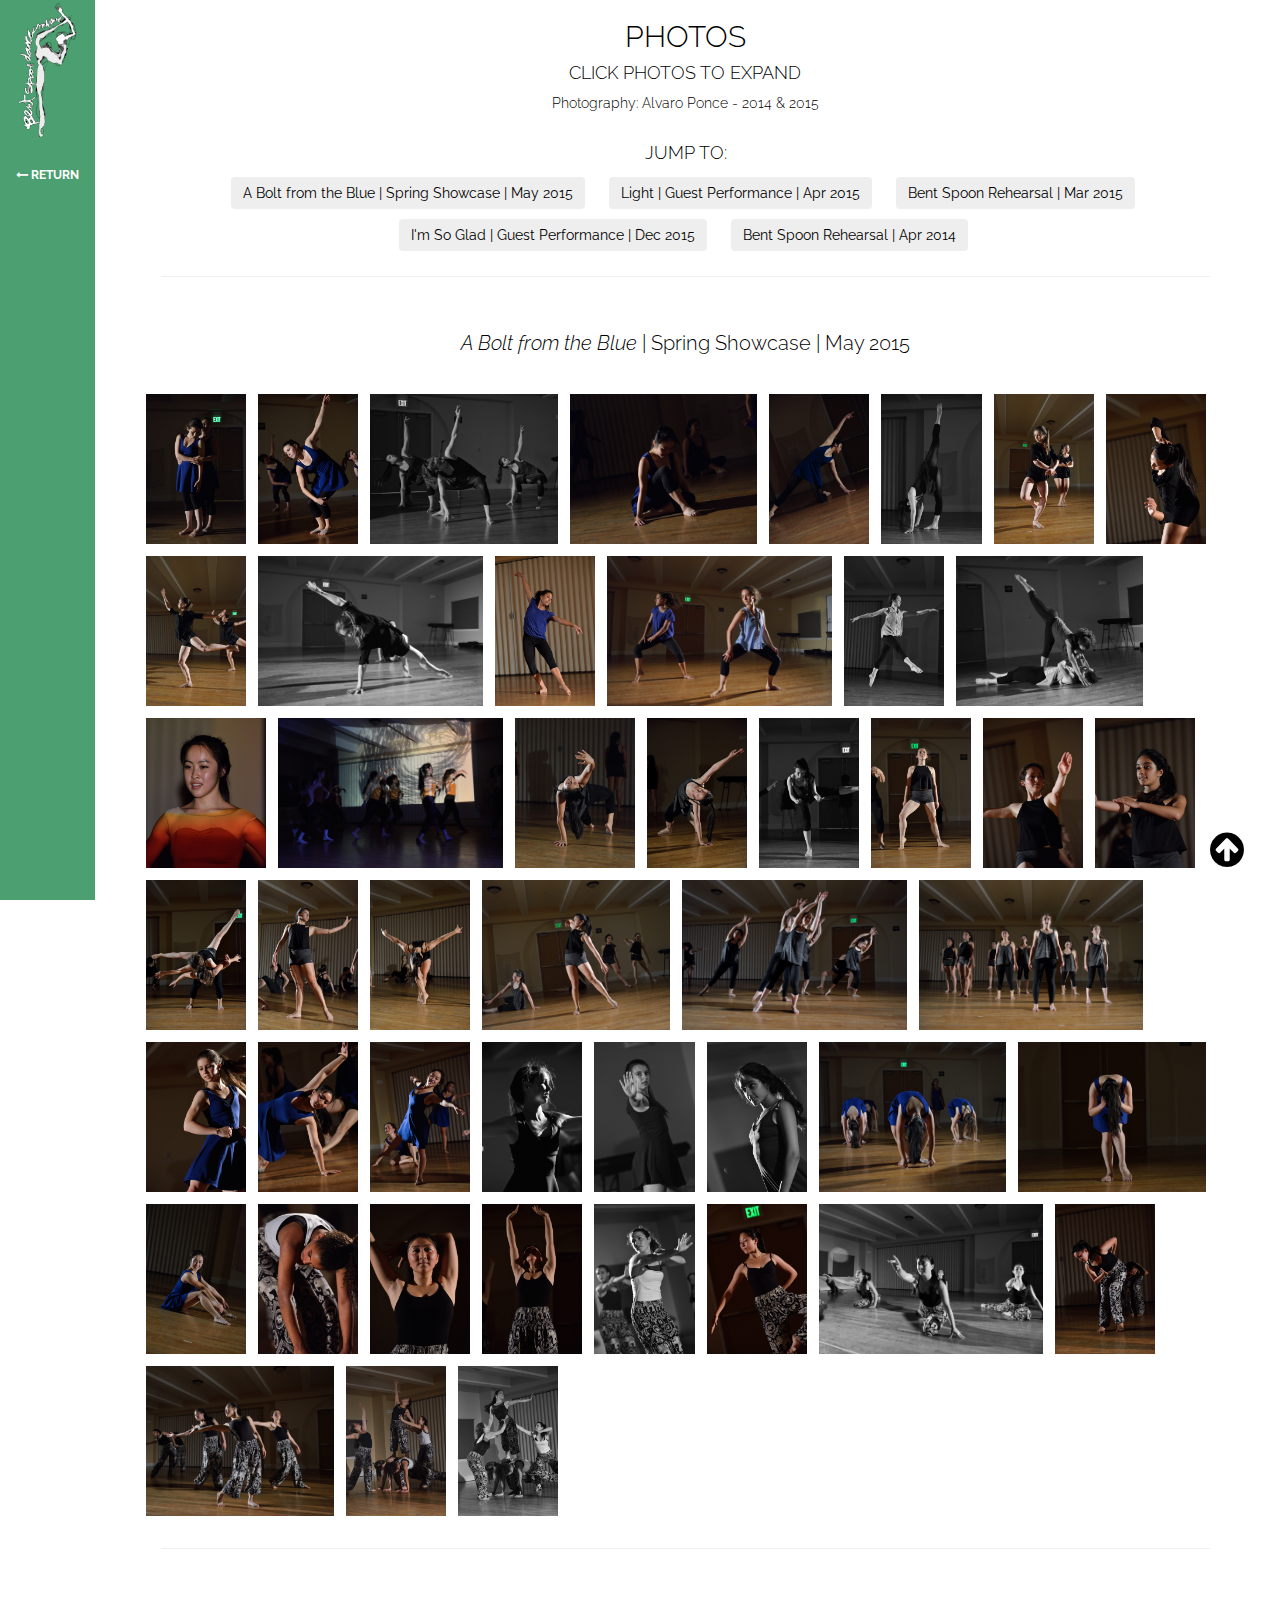
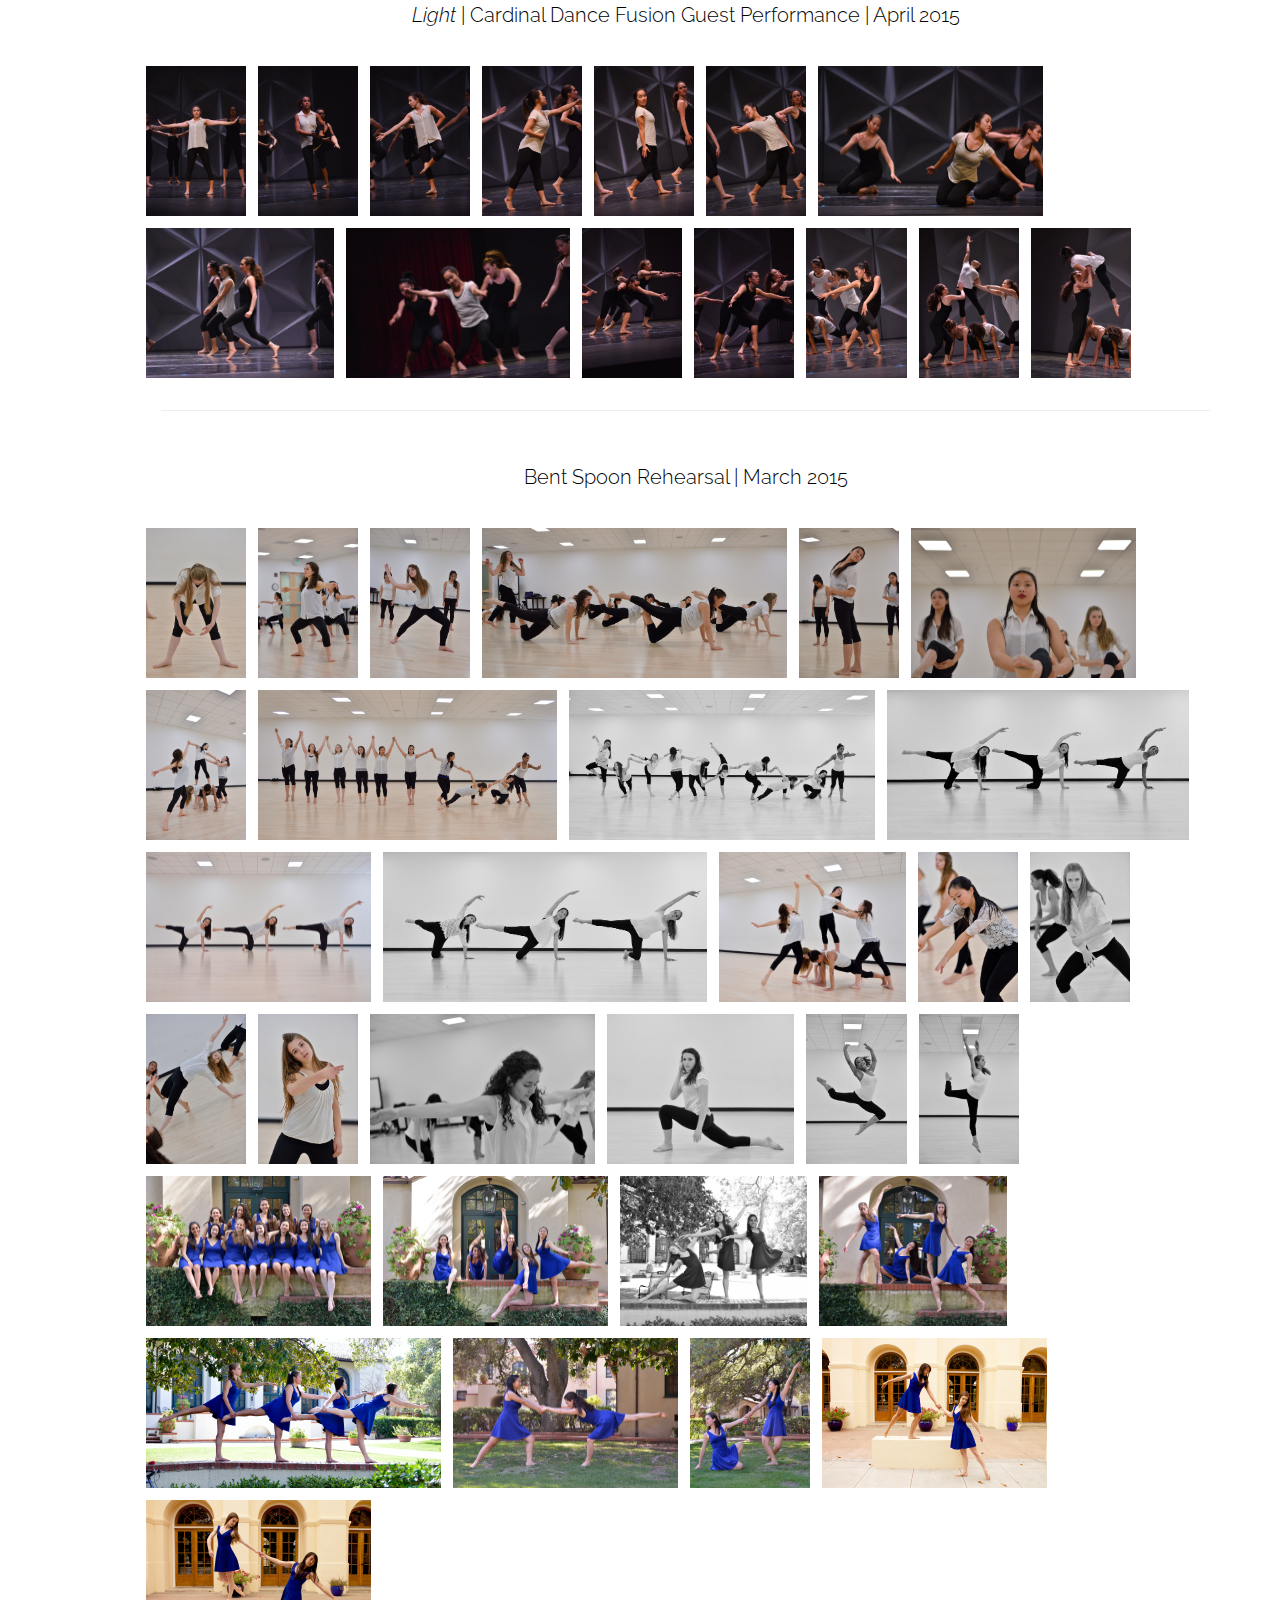
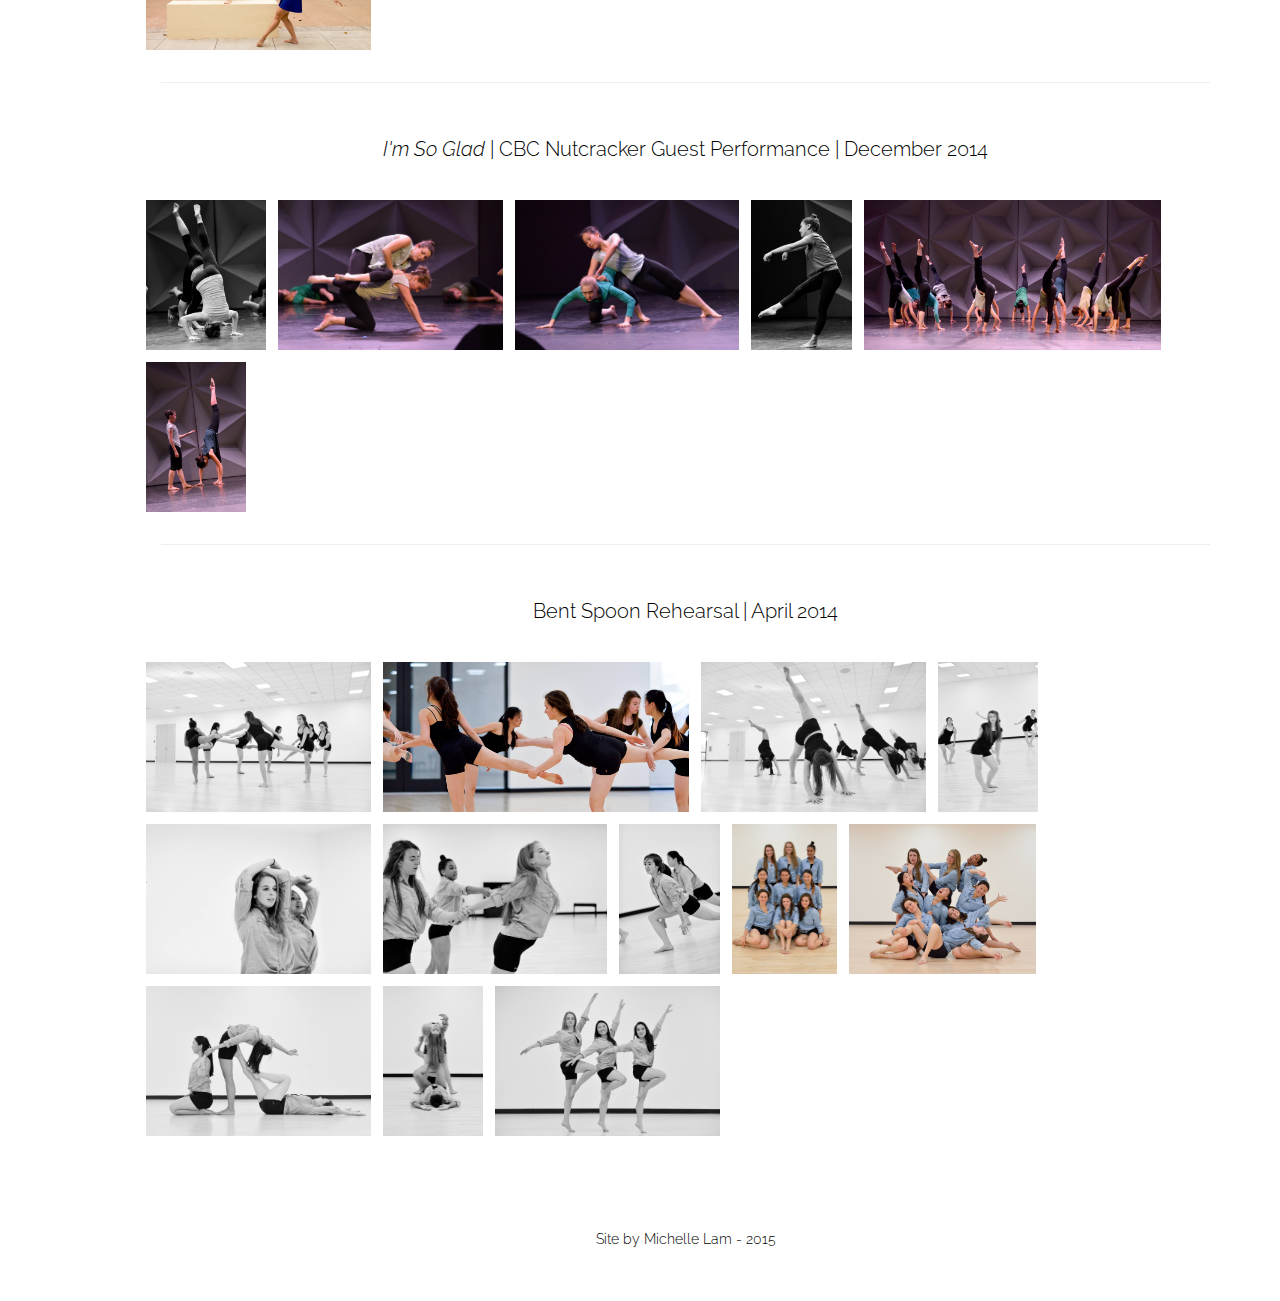
==== commit 7da86a0d: "6/18 photos page" ====
--- a/photos.html
+++ b/photos.html
@@ -96,19 +96,19 @@
             <div>
                 <ul class="list-inline photo-buttons">
                     <li>
-                        <a href="#15_05" class="page-scroll btn btn-default"> <span>May 2015 Spring Showcase</span></a>
+                        <a href="#15_05" class="page-scroll btn btn-default"> <span>A Bolt from the Blue | Spring Showcase | May 2015</span></a>
                     </li>
                     <li>
-                        <a href="#15_04" class="page-scroll btn btn-default"><span class="network-name">Apr 2015 CDF Guest Performance</span></a>
+                        <a href="#15_04" class="page-scroll btn btn-default"><span class="network-name">Light | Guest Performance | Apr 2015</span></a>
                     </li>
                     <li>
-                        <a href="#15_03" class="page-scroll btn btn-default"><span class="network-name">Mar 2015 Rehearsal</span></a>
+                        <a href="#15_03" class="page-scroll btn btn-default"><span class="network-name">Bent Spoon Rehearsal | Mar 2015</span></a>
                     </li>
                     <li>
-                        <a href="#14_12" class="page-scroll btn btn-default"><span class="network-name">Dec 2014 Nutcracker Guest Performance</span></a>
+                        <a href="#14_12" class="page-scroll btn btn-default"><span class="network-name">I'm So Glad | Guest Performance | Dec 2015</span></a>
                     </li>
                     <li>
-                        <a href="#14_04" class="page-scroll btn btn-default"><span class="network-name">Apr 2014 Rehearsal</span></a>
+                        <a href="#14_04" class="page-scroll btn btn-default"><span class="network-name">Bent Spoon Rehearsal | Apr 2014</span></a>
                     </li>
                 </ul>
             </div>
@@ -557,7 +557,7 @@
         <hr>
         <!-- 15_03 Photoshoot -->
         <div  id="15_03" class="row">
-            <p>Bent Spoon Dance Company | March 2015</p>
+            <p>Bent Spoon Rehearsal | March 2015</p>
             <div class = "my-gallery">
                 <figure>
                   <a href="img/photos/15_03 Photoshoot/1.jpg" data-size="1201x1800">
@@ -793,7 +793,7 @@
         <hr>
         <!-- 14_04 Photoshoot -->
         <div  id="14_04" class="row">
-            <p>Bent Spoon Dance Company | April 2014</p>
+            <p>Bent Spoon Rehearsal | April 2014</p>
             <div class = "my-gallery">
                 <figure>
                   <a href="img/photos/14_04 Photoshoot/1.jpg" data-size="1200x801">
@@ -945,7 +945,7 @@
         </div>
     </footer>
 
-    <a href="#page-top" class="page-scroll back-to-top" style="display: inline;">
+    <a href="#page-top" class="back-to-top" style="display: inline;">
         <i class="fa fa-arrow-circle-up"></i>
     </a>
 
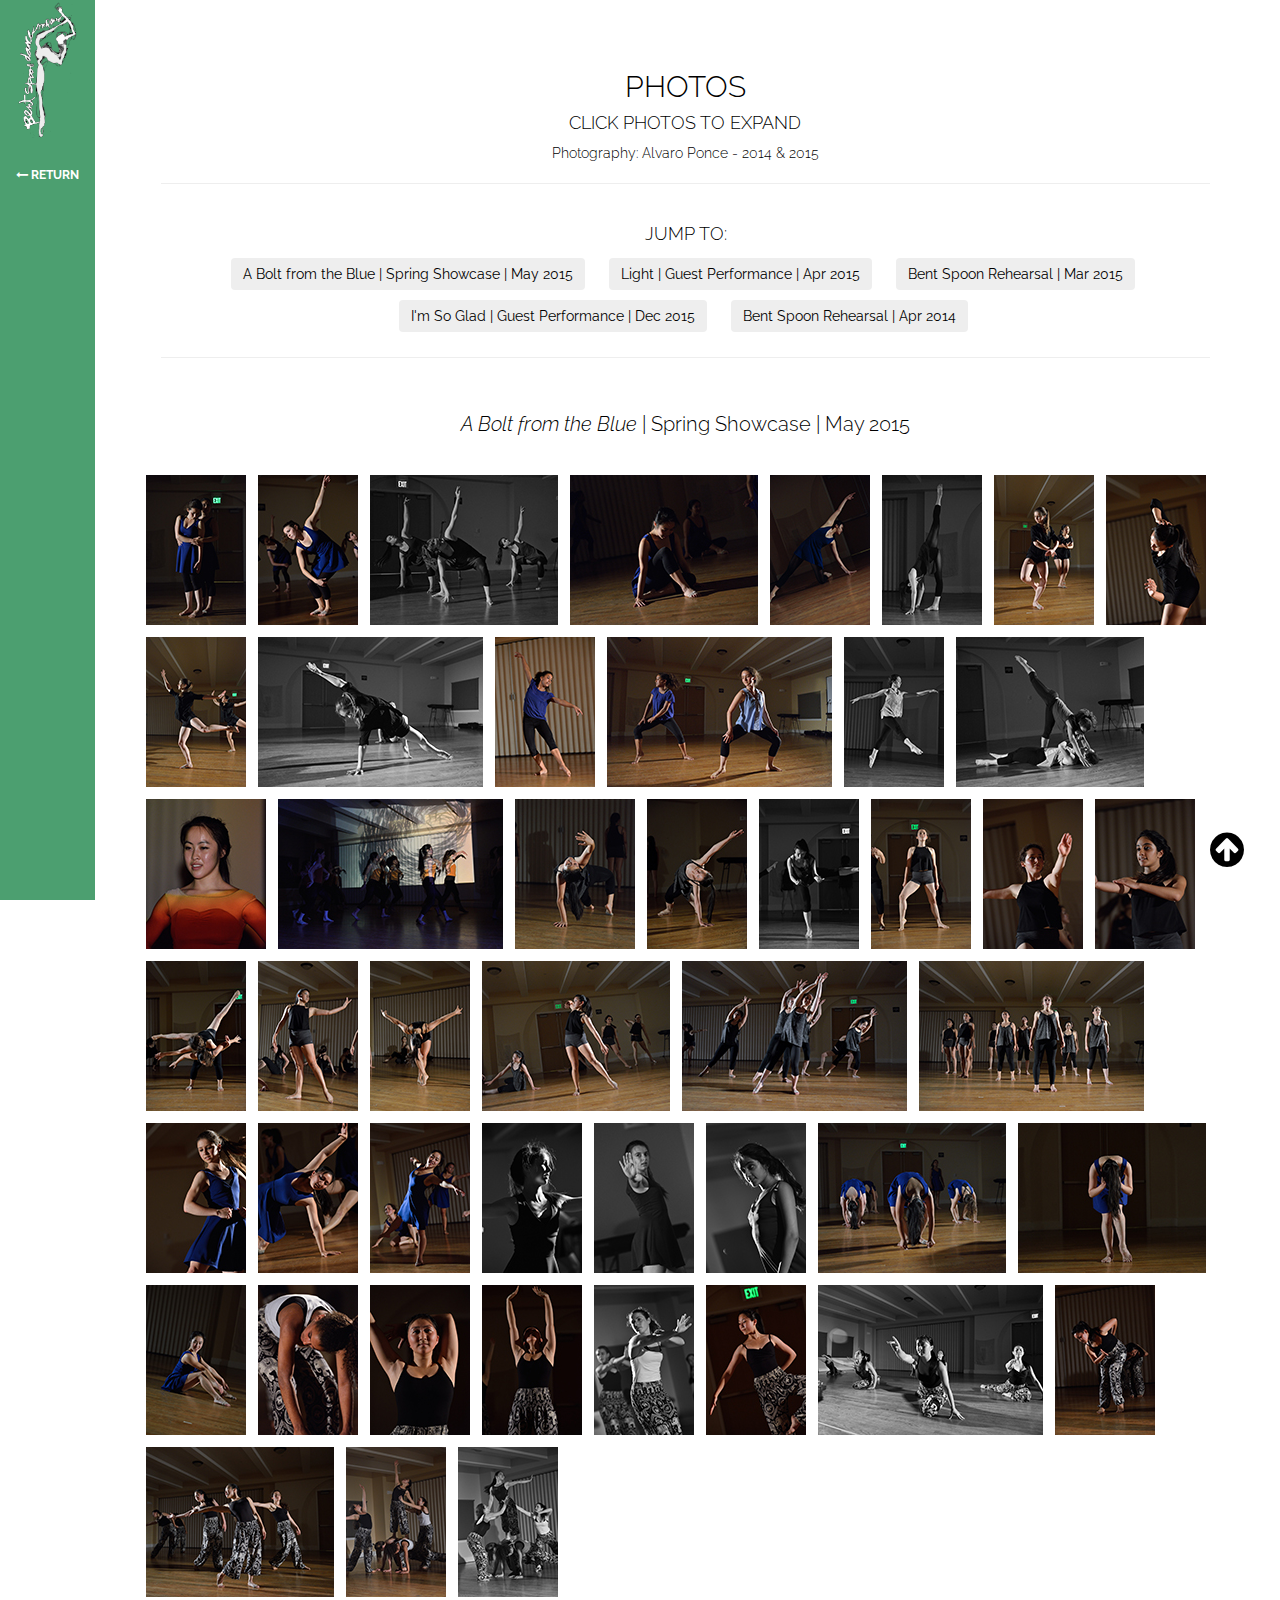
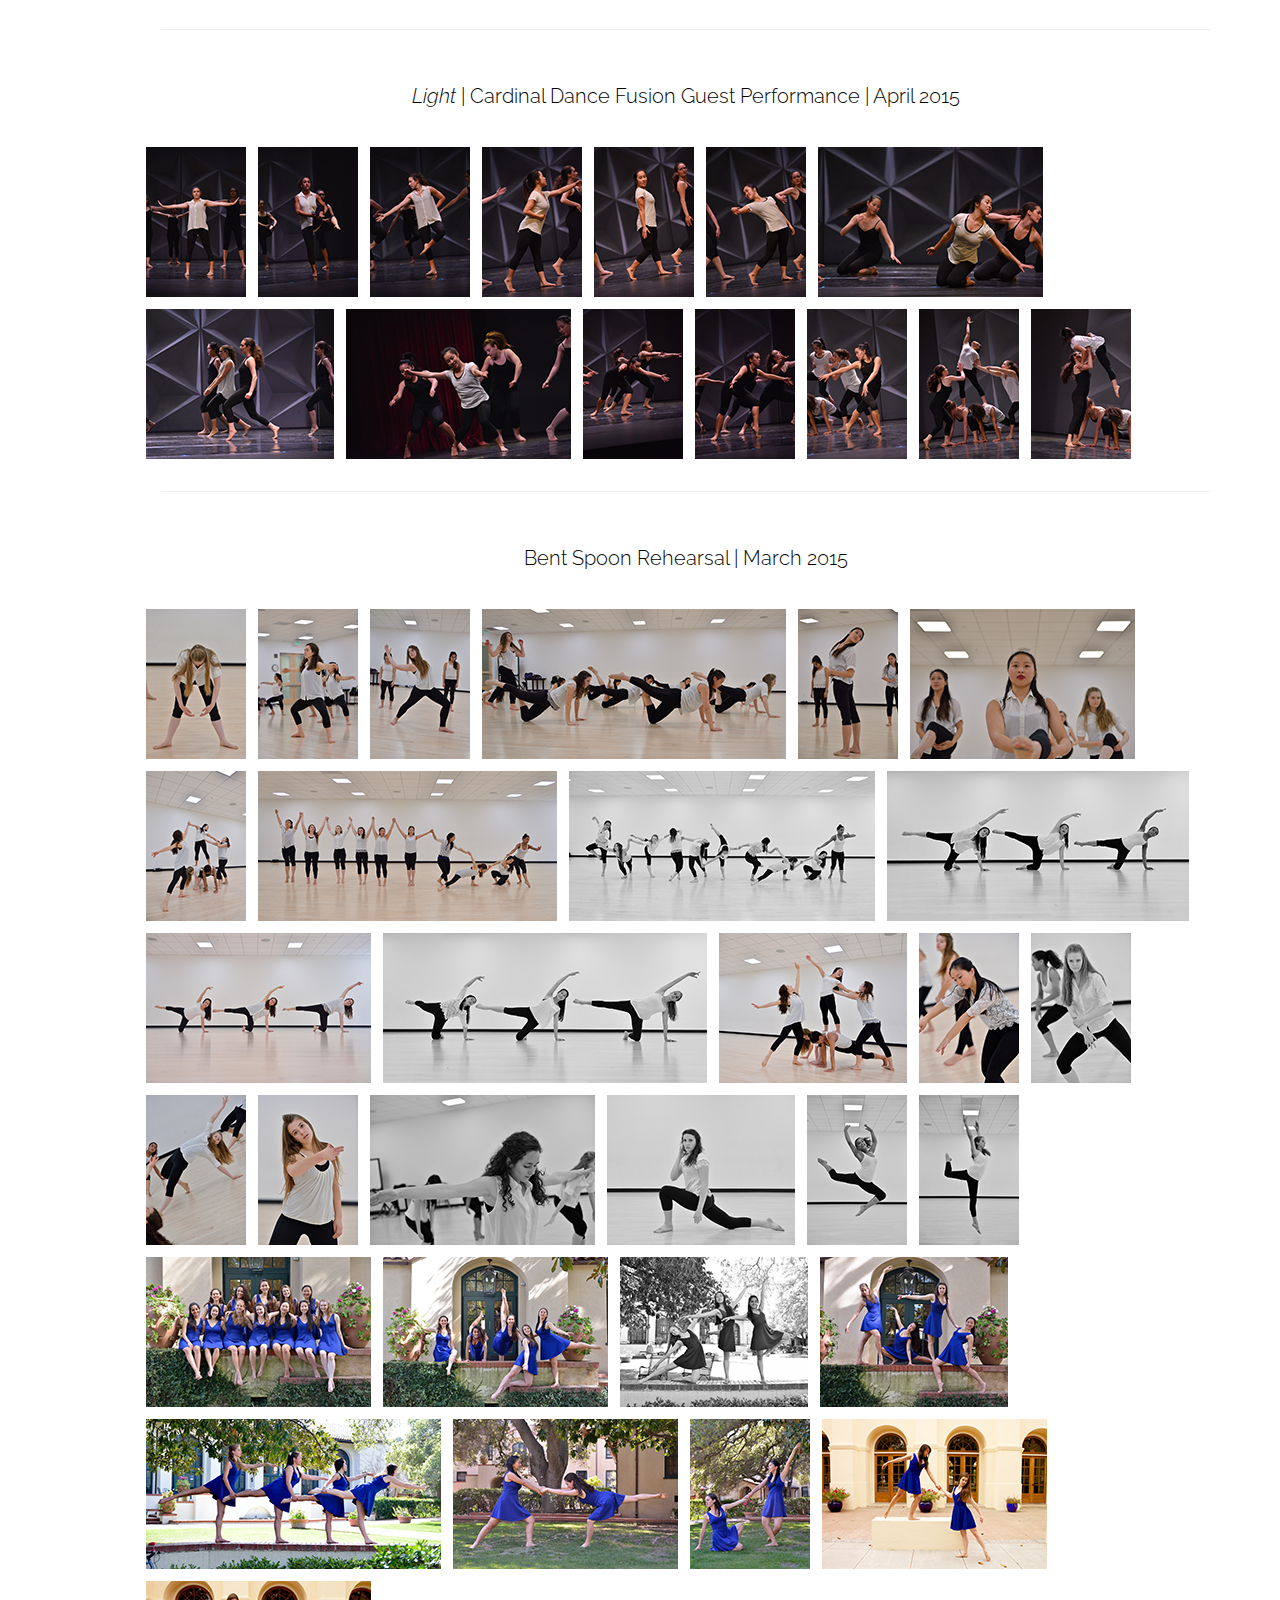
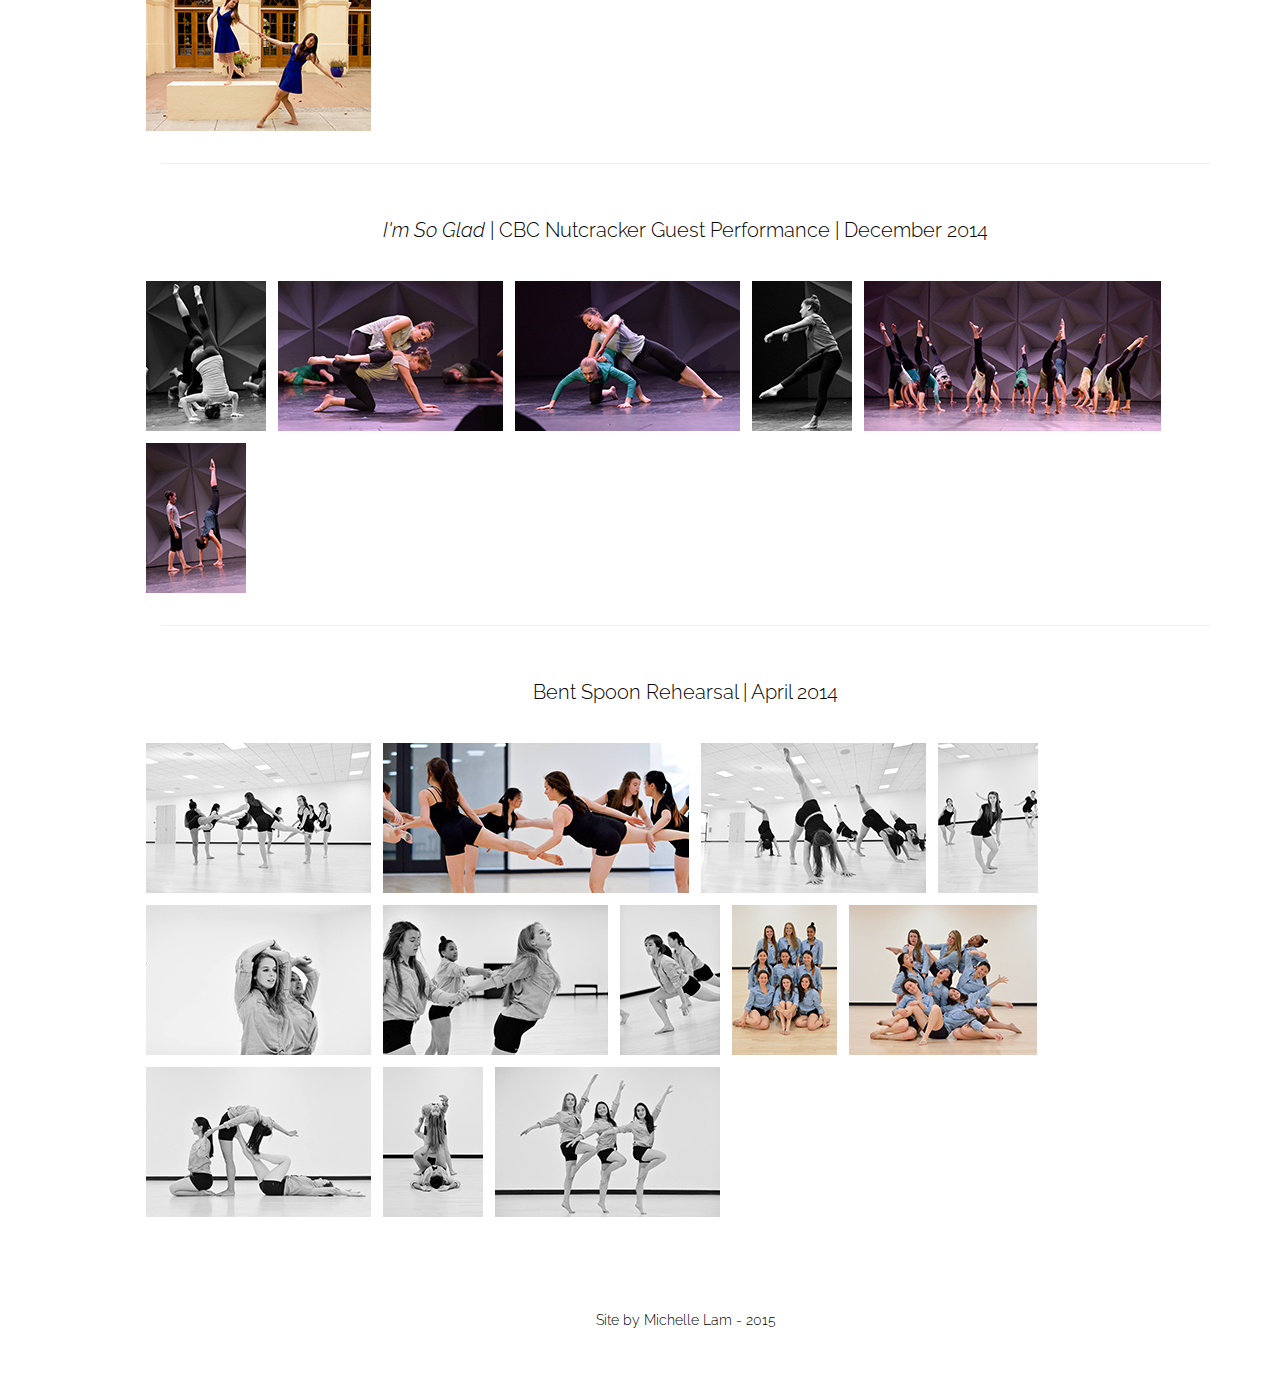
==== commit dc669fe0: "Photos section" ====
--- a/photos.html
+++ b/photos.html
@@ -92,6 +92,7 @@
             </div>
         </div>
 
+        <hr>
         <h4><br>JUMP TO: </h4>
             <div>
                 <ul class="list-inline photo-buttons">
@@ -120,42 +121,42 @@
             <div class = "my-gallery">
                 <figure>
                   <a href="img/photos/15_05 Bolt from the Blue/2.jpg" data-size="1367x2048">
-                      <img src="img/photos/15_05 Bolt from the Blue/2.jpg"/>
+                      <img src="img/photos/15_05 Bolt from the Blue/2 copy.jpg"/>
                   </a>
                   <figcaption><i>Out of the Clear Blue</i> - Choreography: Tyler Rivlin</figcaption>
                 </figure>
 
                 <figure>
                   <a href="img/photos/15_05 Bolt from the Blue/3.jpg" data-size="1367x2048">
-                      <img src="img/photos/15_05 Bolt from the Blue/3.jpg"/>
+                      <img src="img/photos/15_05 Bolt from the Blue/3 copy.jpg"/>
                   </a>
                   <figcaption><i>Out of the Clear Blue</i> - Choreography: Tyler Rivlin</figcaption>
                 </figure>
 
                 <figure>
                   <a href="img/photos/15_05 Bolt from the Blue/4.jpg" data-size="2048x1638">
-                      <img src="img/photos/15_05 Bolt from the Blue/4.jpg"/>
+                      <img src="img/photos/15_05 Bolt from the Blue/4 copy.jpg"/>
                   </a>
                   <figcaption><i>Out of the Clear Blue</i> - Choreography: Tyler Rivlin</figcaption>
                 </figure>
 
                 <figure>
                   <a href="img/photos/15_05 Bolt from the Blue/5.jpg" data-size="2048x1638">
-                      <img src="img/photos/15_05 Bolt from the Blue/5.jpg"/>
+                      <img src="img/photos/15_05 Bolt from the Blue/5 copy.jpg"/>
                   </a>
                   <figcaption><i>Out of the Clear Blue</i> - Choreography: Tyler Rivlin</figcaption>
                 </figure>
                 
                 <figure>
                   <a href="img/photos/15_05 Bolt from the Blue/6.jpg" data-size="1367x2048">
-                      <img src="img/photos/15_05 Bolt from the Blue/6.jpg"/>
+                      <img src="img/photos/15_05 Bolt from the Blue/6 copy.jpg"/>
                   </a>
                   <figcaption><i>Out of the Clear Blue</i> - Choreography: Tyler Rivlin</figcaption>
                 </figure>
                 
                 <figure>
                   <a href="img/photos/15_05 Bolt from the Blue/7.jpg" data-size="1367x2048">
-                      <img src="img/photos/15_05 Bolt from the Blue/7.jpg"/>
+                      <img src="img/photos/15_05 Bolt from the Blue/7 copy.jpg"/>
                   </a>
                   <figcaption><i>Out of the Clear Blue</i> - Choreography: Tyler Rivlin</figcaption>
                 </figure>
@@ -164,28 +165,28 @@
 
                 <figure>
                   <a href="img/photos/15_05 Bolt from the Blue/8.jpg" data-size="1367x2048">
-                      <img src="img/photos/15_05 Bolt from the Blue/8.jpg"/>
+                      <img src="img/photos/15_05 Bolt from the Blue/8 copy.jpg"/>
                   </a>
                   <figcaption><i>Midnight Blue</i> - Choreography: Claire Abraham</figcaption>
                 </figure>
 
                 <figure>
                   <a href="img/photos/15_05 Bolt from the Blue/9.jpg" data-size="1367x2048">
-                      <img src="img/photos/15_05 Bolt from the Blue/9.jpg"/>
+                      <img src="img/photos/15_05 Bolt from the Blue/9 copy.jpg"/>
                   </a>
                   <figcaption><i>Midnight Blue</i> - Choreography: Claire Abraham</figcaption>
                 </figure>
                 
                 <figure>
                   <a href="img/photos/15_05 Bolt from the Blue/11.jpg" data-size="1367x2048">
-                      <img src="img/photos/15_05 Bolt from the Blue/11.jpg"/>
+                      <img src="img/photos/15_05 Bolt from the Blue/11 copy.jpg"/>
                   </a>
                   <figcaption><i>Midnight Blue</i> - Choreography: Claire Abraham</figcaption>
                 </figure>
                 
                 <figure>
                   <a href="img/photos/15_05 Bolt from the Blue/12.jpg" data-size="2048x1367">
-                      <img src="img/photos/15_05 Bolt from the Blue/12.jpg"/>
+                      <img src="img/photos/15_05 Bolt from the Blue/12 copy.jpg"/>
                   </a>
                   <figcaption><i>Midnight Blue</i> - Choreography: Claire Abraham</figcaption>
                 </figure>
@@ -194,28 +195,28 @@
 
                 <figure>
                   <a href="img/photos/15_05 Bolt from the Blue/13.jpg" data-size="1367x2048">
-                      <img src="img/photos/15_05 Bolt from the Blue/13.jpg"/>
+                      <img src="img/photos/15_05 Bolt from the Blue/13 copy.jpg"/>
                   </a>
                   <figcaption><i>Indigo</i> - Choreography: Sarah Gleberman</figcaption>
                 </figure>
 
                 <figure>
                   <a href="img/photos/15_05 Bolt from the Blue/14.jpg" data-size="2048x1367">
-                      <img src="img/photos/15_05 Bolt from the Blue/14.jpg"/>
+                      <img src="img/photos/15_05 Bolt from the Blue/14 copy.jpg"/>
                   </a>
                   <figcaption><i>Indigo</i> - Choreography: Sarah Gleberman</figcaption>
                 </figure>
 
                 <figure>
                   <a href="img/photos/15_05 Bolt from the Blue/15.jpg" data-size="1367x2048">
-                      <img src="img/photos/15_05 Bolt from the Blue/15.jpg"/>
+                      <img src="img/photos/15_05 Bolt from the Blue/15 copy.jpg"/>
                   </a>
                   <figcaption><i>Indigo</i> - Choreography: Sarah Gleberman</figcaption>
                 </figure>
 
                 <figure>
                   <a href="img/photos/15_05 Bolt from the Blue/16.jpg" data-size="2048x1367">
-                      <img src="img/photos/15_05 Bolt from the Blue/16.jpg"/>
+                      <img src="img/photos/15_05 Bolt from the Blue/16 copy.jpg"/>
                   </a>
                   <figcaption><i>Indigo</i> - Choreography: Sarah Gleberman</figcaption>
                 </figure>
@@ -224,14 +225,14 @@
 
                 <figure>
                   <a href="img/photos/15_05 Bolt from the Blue/17.jpg" data-size="1638x2048">
-                      <img src="img/photos/15_05 Bolt from the Blue/17.jpg"/>
+                      <img src="img/photos/15_05 Bolt from the Blue/17 copy.jpg"/>
                   </a>
                   <figcaption><i>Excerpts from Silent Spring/Pelican II</i> - Choreography: Bent Spoon Dance Company</figcaption>
                 </figure>
 
                 <figure>
                   <a href="img/photos/15_05 Bolt from the Blue/18.jpg" data-size="2048x1367">
-                      <img src="img/photos/15_05 Bolt from the Blue/18.jpg"/>
+                      <img src="img/photos/15_05 Bolt from the Blue/18 copy.jpg"/>
                   </a>
                   <figcaption><i>Excerpts from Silent Spring/Pelican II</i> - Choreography: Bent Spoon Dance Company</figcaption>
                 </figure>
@@ -239,84 +240,84 @@
 
                 <figure>
                   <a href="img/photos/15_05 Bolt from the Blue/19.jpg" data-size="1638x2048">
-                      <img src="img/photos/15_05 Bolt from the Blue/19.jpg"/>
+                      <img src="img/photos/15_05 Bolt from the Blue/19 copy.jpg"/>
                   </a>
                   <figcaption><i>Blue Blood</i> - Choreography: Lila Thulin</figcaption>
                 </figure>
 
                 <figure>
                   <a href="img/photos/15_05 Bolt from the Blue/20.jpg" data-size="1367x2048">
-                      <img src="img/photos/15_05 Bolt from the Blue/20.jpg"/>
+                      <img src="img/photos/15_05 Bolt from the Blue/20 copy.jpg"/>
                   </a>
                   <figcaption><i>Blue Blood</i> - Choreography: Lila Thulin</figcaption>
                 </figure>
 
                 <figure>
                   <a href="img/photos/15_05 Bolt from the Blue/21.jpg" data-size="1367x2048">
-                      <img src="img/photos/15_05 Bolt from the Blue/21.jpg"/>
+                      <img src="img/photos/15_05 Bolt from the Blue/21 copy.jpg"/>
                   </a>
                   <figcaption><i>Blue Blood</i> - Choreography: Lila Thulin</figcaption>
                 </figure>
 
                 <figure>
                   <a href="img/photos/15_05 Bolt from the Blue/22.jpg" data-size="1367x2048">
-                      <img src="img/photos/15_05 Bolt from the Blue/22.jpg"/>
+                      <img src="img/photos/15_05 Bolt from the Blue/22 copy.jpg"/>
                   </a>
                   <figcaption><i>Blue Blood</i> - Choreography: Lila Thulin</figcaption>
                 </figure>
 
                 <figure>
                   <a href="img/photos/15_05 Bolt from the Blue/23.jpg" data-size="1367x2048">
-                      <img src="img/photos/15_05 Bolt from the Blue/23.jpg"/>
+                      <img src="img/photos/15_05 Bolt from the Blue/23 copy.jpg"/>
                   </a>
                   <figcaption><i>Blue Blood</i> - Choreography: Lila Thulin</figcaption>
                 </figure>
 
                 <figure>
                   <a href="img/photos/15_05 Bolt from the Blue/24.jpg" data-size="1367x2048">
-                      <img src="img/photos/15_05 Bolt from the Blue/24.jpg"/>
+                      <img src="img/photos/15_05 Bolt from the Blue/24 copy.jpg"/>
                   </a>
                   <figcaption><i>Blue Blood</i> - Choreography: Lila Thulin</figcaption>
                 </figure>
 
                 <figure>
                   <a href="img/photos/15_05 Bolt from the Blue/25.jpg" data-size="1367x2048">
-                      <img src="img/photos/15_05 Bolt from the Blue/25.jpg"/>
+                      <img src="img/photos/15_05 Bolt from the Blue/25 copy.jpg"/>
                   </a>
                   <figcaption><i>Blue Blood</i> - Choreography: Lila Thulin</figcaption>
                 </figure>
 
                 <figure>
                   <a href="img/photos/15_05 Bolt from the Blue/26.jpg" data-size="1367x2048">
-                      <img src="img/photos/15_05 Bolt from the Blue/26.jpg"/>
+                      <img src="img/photos/15_05 Bolt from the Blue/26 copy.jpg"/>
                   </a>
                   <figcaption><i>Blue Blood</i> - Choreography: Lila Thulin</figcaption>
                 </figure>
 
                 <figure>
                   <a href="img/photos/15_05 Bolt from the Blue/27.jpg" data-size="1367x2048">
-                      <img src="img/photos/15_05 Bolt from the Blue/27.jpg"/>
+                      <img src="img/photos/15_05 Bolt from the Blue/27 copy.jpg"/>
                   </a>
                   <figcaption><i>Blue Blood</i> - Choreography: Lila Thulin</figcaption>
                 </figure>
 
                 <figure>
                   <a href="img/photos/15_05 Bolt from the Blue/28.jpg" data-size="2048x1638">
-                      <img src="img/photos/15_05 Bolt from the Blue/28.jpg"/>
+                      <img src="img/photos/15_05 Bolt from the Blue/28 copy.jpg"/>
                   </a>
                   <figcaption><i>Blue Blood</i> - Choreography: Lila Thulin</figcaption>
                 </figure>
 
                 <figure>
                   <a href="img/photos/15_05 Bolt from the Blue/29.jpg" data-size="2048x1367">
-                      <img src="img/photos/15_05 Bolt from the Blue/29.jpg"/>
+                      <img src="img/photos/15_05 Bolt from the Blue/29 copy.jpg"/>
                   </a>
                   <figcaption><i>Blue Blood</i> - Choreography: Lila Thulin</figcaption>
                 </figure>
 
                 <figure>
                   <a href="img/photos/15_05 Bolt from the Blue/30.jpg" data-size="2048x1367">
-                      <img src="img/photos/15_05 Bolt from the Blue/30.jpg"/>
+                      <img src="img/photos/15_05 Bolt from the Blue/30 copy.jpg"/>
                   </a>
                   <figcaption><i>Blue Blood</i> - Choreography: Lila Thulin</figcaption>
                 </figure>
@@ -325,63 +326,63 @@
 
                 <figure>
                   <a href="img/photos/15_05 Bolt from the Blue/31.jpg" data-size="1367x2048">
-                      <img src="img/photos/15_05 Bolt from the Blue/31.jpg"/>
+                      <img src="img/photos/15_05 Bolt from the Blue/31 copy.jpg"/>
                   </a>
                   <figcaption><i>The Wild Blue Yonder</i> - Choreography: Sarah Gleberman</figcaption>
                 </figure>
 
                 <figure>
                   <a href="img/photos/15_05 Bolt from the Blue/32.jpg" data-size="1367x2048">
-                      <img src="img/photos/15_05 Bolt from the Blue/32.jpg"/>
+                      <img src="img/photos/15_05 Bolt from the Blue/32 copy.jpg"/>
                   </a>
                   <figcaption><i>The Wild Blue Yonder</i> - Choreography: Sarah Gleberman</figcaption>
                 </figure>
 
                 <figure>
                   <a href="img/photos/15_05 Bolt from the Blue/33.jpg" data-size="1367x2048">
-                      <img src="img/photos/15_05 Bolt from the Blue/33.jpg"/>
+                      <img src="img/photos/15_05 Bolt from the Blue/33 copy.jpg"/>
                   </a>
                   <figcaption><i>The Wild Blue Yonder</i> - Choreography: Sarah Gleberman</figcaption>
                 </figure>
 
                 <figure>
                   <a href="img/photos/15_05 Bolt from the Blue/34.jpg" data-size="1367x2048">
-                      <img src="img/photos/15_05 Bolt from the Blue/34.jpg"/>
+                      <img src="img/photos/15_05 Bolt from the Blue/34 copy.jpg"/>
                   </a>
                   <figcaption><i>The Wild Blue Yonder</i> - Choreography: Sarah Gleberman</figcaption>
                 </figure>
 
                 <figure>
                   <a href="img/photos/15_05 Bolt from the Blue/35.jpg" data-size="1367x2048">
-                      <img src="img/photos/15_05 Bolt from the Blue/35.jpg"/>
+                      <img src="img/photos/15_05 Bolt from the Blue/35 copy.jpg"/>
                   </a>
                   <figcaption><i>The Wild Blue Yonder</i> - Choreography: Sarah Gleberman</figcaption>
                 </figure>
 
                 <figure>
                   <a href="img/photos/15_05 Bolt from the Blue/36.jpg" data-size="1367x2048">
-                      <img src="img/photos/15_05 Bolt from the Blue/36.jpg"/>
+                      <img src="img/photos/15_05 Bolt from the Blue/36 copy.jpg"/>
                   </a>
                   <figcaption><i>The Wild Blue Yonder</i> - Choreography: Sarah Gleberman</figcaption>
                 </figure>
 
                 <figure>
                   <a href="img/photos/15_05 Bolt from the Blue/37.jpg" data-size="2048x1638">
-                      <img src="img/photos/15_05 Bolt from the Blue/37.jpg"/>
+                      <img src="img/photos/15_05 Bolt from the Blue/37 copy.jpg"/>
                   </a>
                   <figcaption><i>The Wild Blue Yonder</i> - Choreography: Sarah Gleberman</figcaption>
                 </figure>
 
                 <figure>
                   <a href="img/photos/15_05 Bolt from the Blue/38.jpg" data-size="2048x1638">
-                      <img src="img/photos/15_05 Bolt from the Blue/38.jpg"/>
+                      <img src="img/photos/15_05 Bolt from the Blue/38 copy.jpg"/>
                   </a>
                   <figcaption><i>The Wild Blue Yonder</i> - Choreography: Sarah Gleberman</figcaption>
                 </figure>
 
                 <figure>
                   <a href="img/photos/15_05 Bolt from the Blue/39.jpg" data-size="1367x2048">
-                      <img src="img/photos/15_05 Bolt from the Blue/39.jpg"/>
+                      <img src="img/photos/15_05 Bolt from the Blue/39 copy.jpg"/>
                   </a>
                   <figcaption><i>The Wild Blue Yonder</i> - Choreography: Sarah Gleberman</figcaption>
                 </figure>
@@ -389,70 +390,70 @@
 
                 <figure>
                   <a href="img/photos/15_05 Bolt from the Blue/40.jpg" data-size="1367x2048">
-                      <img src="img/photos/15_05 Bolt from the Blue/40.jpg"/>
+                      <img src="img/photos/15_05 Bolt from the Blue/40 copy.jpg"/>
                   </a>
                   <figcaption><i>Where the Light Gets In: Blue (?) Skies</i> - Choreography: Angela Zhang</figcaption>
                 </figure>
 
                 <figure>
                   <a href="img/photos/15_05 Bolt from the Blue/41.jpg" data-size="1367x2048">
-                      <img src="img/photos/15_05 Bolt from the Blue/41.jpg"/>
+                      <img src="img/photos/15_05 Bolt from the Blue/41 copy.jpg"/>
                   </a>
                   <figcaption><i>Where the Light Gets In: Blue (?) Skies</i> - Choreography: Angela Zhang</figcaption>
                 </figure>
 
                 <figure>
                   <a href="img/photos/15_05 Bolt from the Blue/42.jpg" data-size="1367x2048">
-                      <img src="img/photos/15_05 Bolt from the Blue/42.jpg"/>
+                      <img src="img/photos/15_05 Bolt from the Blue/42 copy.jpg"/>
                   </a>
                   <figcaption><i>Where the Light Gets In: Blue (?) Skies</i> - Choreography: Angela Zhang</figcaption>
                 </figure>
 
                 <figure>
                   <a href="img/photos/15_05 Bolt from the Blue/43.jpg" data-size="1367x2048">
-                      <img src="img/photos/15_05 Bolt from the Blue/43.jpg"/>
+                      <img src="img/photos/15_05 Bolt from the Blue/43 copy.jpg"/>
                   </a>
                   <figcaption><i>Where the Light Gets In: Blue (?) Skies</i> - Choreography: Angela Zhang</figcaption>
                 </figure>
 
                 <figure>
                   <a href="img/photos/15_05 Bolt from the Blue/44.jpg" data-size="1367x2048">
-                      <img src="img/photos/15_05 Bolt from the Blue/44.jpg"/>
+                      <img src="img/photos/15_05 Bolt from the Blue/44 copy.jpg"/>
                   </a>
                   <figcaption><i>Where the Light Gets In: Blue (?) Skies</i> - Choreography: Angela Zhang</figcaption>
                 </figure>
 
                 <figure>
                   <a href="img/photos/15_05 Bolt from the Blue/45.jpg" data-size="2048x1367">
-                      <img src="img/photos/15_05 Bolt from the Blue/45.jpg"/>
+                      <img src="img/photos/15_05 Bolt from the Blue/45 copy.jpg"/>
                   </a>
                   <figcaption><i>Where the Light Gets In: Blue (?) Skies</i> - Choreography: Angela Zhang</figcaption>
                 </figure>
 
                 <figure>
                   <a href="img/photos/15_05 Bolt from the Blue/46.jpg" data-size="1367x2048">
-                      <img src="img/photos/15_05 Bolt from the Blue/46.jpg"/>
+                      <img src="img/photos/15_05 Bolt from the Blue/46 copy.jpg"/>
                   </a>
                   <figcaption><i>Where the Light Gets In: Blue (?) Skies</i> - Choreography: Angela Zhang</figcaption>
                 </figure>
 
                 <figure>
                   <a href="img/photos/15_05 Bolt from the Blue/47.jpg" data-size="2048x1638">
-                      <img src="img/photos/15_05 Bolt from the Blue/47.jpg"/>
+                      <img src="img/photos/15_05 Bolt from the Blue/47 copy.jpg"/>
                   </a>
                   <figcaption><i>Where the Light Gets In: Blue (?) Skies</i> - Choreography: Angela Zhang</figcaption>
                 </figure>
 
                 <figure>
                   <a href="img/photos/15_05 Bolt from the Blue/48.jpg" data-size="1367x2048">
-                      <img src="img/photos/15_05 Bolt from the Blue/48.jpg"/>
+                      <img src="img/photos/15_05 Bolt from the Blue/48 copy.jpg"/>
                   </a>
                   <figcaption><i>Where the Light Gets In: Blue (?) Skies</i> - Choreography: Angela Zhang</figcaption>
                 </figure>
 
                 <figure>
                   <a href="img/photos/15_05 Bolt from the Blue/50.jpg" data-size="1367x2048">
-                      <img src="img/photos/15_05 Bolt from the Blue/50.jpg"/>
+                      <img src="img/photos/15_05 Bolt from the Blue/50 copy.jpg"/>
                   </a>
                   <figcaption><i>Where the Light Gets In: Blue (?) Skies</i> - Choreography: Angela Zhang</figcaption>
                 </figure>
@@ -467,85 +468,85 @@
             <div class = "my-gallery">
                 <figure>
                   <a href="img/photos/15_04 CDF/1.jpg" data-size="1201x1800">
-                      <img src="img/photos/15_04 CDF/1.jpg"/>
+                      <img src="img/photos/15_04 CDF/1 copy.jpg"/>
                   </a>
                   <figcaption><i>Light</i> - Choreography: Angela Zhang</figcaption>
                 </figure>
                 <figure>
                   <a href="img/photos/15_04 CDF/2.jpg" data-size="1201x1800">
-                      <img src="img/photos/15_04 CDF/2.jpg"/>
+                      <img src="img/photos/15_04 CDF/2 copy.jpg"/>
                   </a>
                   <figcaption><i>Light</i> - Choreography: Angela Zhang</figcaption>
                 </figure>
                 <figure>
                   <a href="img/photos/15_04 CDF/3.jpg" data-size="1201x1800">
-                      <img src="img/photos/15_04 CDF/3.jpg"/>
+                      <img src="img/photos/15_04 CDF/3 copy.jpg"/>
                   </a>
                   <figcaption><i>Light</i> - Choreography: Angela Zhang</figcaption>
                 </figure>
                 <figure>
                   <a href="img/photos/15_04 CDF/4.jpg" data-size="1201x1800">
-                      <img src="img/photos/15_04 CDF/4.jpg"/>
+                      <img src="img/photos/15_04 CDF/4 copy.jpg"/>
                   </a>
                   <figcaption><i>Light</i> - Choreography: Angela Zhang</figcaption>
                 </figure>
                 <figure>
                   <a href="img/photos/15_04 CDF/5.jpg" data-size="1201x1800">
-                      <img src="img/photos/15_04 CDF/5.jpg"/>
+                      <img src="img/photos/15_04 CDF/5 copy.jpg"/>
                   </a>
                   <figcaption><i>Light</i> - Choreography: Angela Zhang</figcaption>
                 </figure>
                 <figure>
                   <a href="img/photos/15_04 CDF/6.jpg" data-size="1201x1800">
-                      <img src="img/photos/15_04 CDF/6.jpg"/>
+                      <img src="img/photos/15_04 CDF/6 copy.jpg"/>
                   </a>
                   <figcaption><i>Light</i> - Choreography: Angela Zhang</figcaption>
                 </figure>
                 <figure>
                   <a href="img/photos/15_04 CDF/7.jpg" data-size="1800x1201">
-                      <img src="img/photos/15_04 CDF/7.jpg"/>
+                      <img src="img/photos/15_04 CDF/7 copy.jpg"/>
                   </a>
                   <figcaption><i>Light</i> - Choreography: Angela Zhang</figcaption>
                 </figure>
                 <figure>
                   <a href="img/photos/15_04 CDF/8.jpg" data-size="1800x1440">
-                      <img src="img/photos/15_04 CDF/8.jpg"/>
+                      <img src="img/photos/15_04 CDF/8 copy.jpg"/>
                   </a>
                   <figcaption><i>Light</i> - Choreography: Angela Zhang</figcaption>
                 </figure>
                 <figure>
                   <a href="img/photos/15_04 CDF/9.jpg" data-size="1800x1201">
-                      <img src="img/photos/15_04 CDF/9.jpg"/>
+                      <img src="img/photos/15_04 CDF/9 copy.jpg"/>
                   </a>
                   <figcaption><i>Light</i> - Choreography: Angela Zhang</figcaption>
                 </figure>
                 <figure>
                   <a href="img/photos/15_04 CDF/10.jpg" data-size="1201x1800">
-                      <img src="img/photos/15_04 CDF/10.jpg"/>
+                      <img src="img/photos/15_04 CDF/10 copy.jpg"/>
                   </a>
                   <figcaption><i>Light</i> - Choreography: Angela Zhang</figcaption>
                 </figure>
                 <figure>
                   <a href="img/photos/15_04 CDF/11.jpg" data-size="1201x1800">
-                      <img src="img/photos/15_04 CDF/11.jpg"/>
+                      <img src="img/photos/15_04 CDF/11 copy.jpg"/>
                   </a>
                   <figcaption><i>Light</i> - Choreography: Angela Zhang</figcaption>
                 </figure>
                 <figure>
                   <a href="img/photos/15_04 CDF/12.jpg" data-size="1201x1800">
-                      <img src="img/photos/15_04 CDF/12.jpg"/>
+                      <img src="img/photos/15_04 CDF/12 copy.jpg"/>
                   </a>
                   <figcaption><i>Light</i> - Choreography: Angela Zhang</figcaption>
                 </figure>
                 <figure>
                   <a href="img/photos/15_04 CDF/13.jpg" data-size="1201x1800">
-                      <img src="img/photos/15_04 CDF/13.jpg"/>
+                      <img src="img/photos/15_04 CDF/13 copy.jpg"/>
                   </a>
                   <figcaption><i>Light</i> - Choreography: Angela Zhang</figcaption>
                 </figure>
                 <figure>
                   <a href="img/photos/15_04 CDF/14.jpg" data-size="1201x1800">
-                      <img src="img/photos/15_04 CDF/14.jpg"/>
+                      <img src="img/photos/15_04 CDF/14 copy.jpg"/>
                   </a>
                   <figcaption><i>Light</i> - Choreography: Angela Zhang</figcaption>
                 </figure>
@@ -561,181 +562,181 @@
             <div class = "my-gallery">
                 <figure>
                   <a href="img/photos/15_03 Photoshoot/1.jpg" data-size="1201x1800">
-                      <img src="img/photos/15_03 Photoshoot/1.jpg"/>
+                      <img src="img/photos/15_03 Photoshoot/1 copy.jpg"/>
                   </a>
                   <figcaption>Rehearsal</figcaption>
                 </figure>
                 <figure>
                   <a href="img/photos/15_03 Photoshoot/2.jpg" data-size="1201x1800">
-                      <img src="img/photos/15_03 Photoshoot/2.jpg"/>
+                      <img src="img/photos/15_03 Photoshoot/2 copy.jpg"/>
                   </a>
                   <figcaption>Rehearsal</figcaption>
                 </figure>
                 <figure>
                   <a href="img/photos/15_03 Photoshoot/3.jpg" data-size="1201x1800">
-                      <img src="img/photos/15_03 Photoshoot/3.jpg"/>
+                      <img src="img/photos/15_03 Photoshoot/3 copy.jpg"/>
                   </a>
                   <figcaption>Rehearsal</figcaption>
                 </figure>
                 <figure>
                   <a href="img/photos/15_03 Photoshoot/4.jpg" data-size="1800x887">
-                      <img src="img/photos/15_03 Photoshoot/4.jpg"/>
+                      <img src="img/photos/15_03 Photoshoot/4 copy.jpg"/>
                   </a>
                   <figcaption>Rehearsal</figcaption>
                 </figure>
                 <figure>
                   <a href="img/photos/15_03 Photoshoot/5.jpg" data-size="1201x1800">
-                      <img src="img/photos/15_03 Photoshoot/5.jpg"/>
+                      <img src="img/photos/15_03 Photoshoot/5 copy.jpg"/>
                   </a>
                   <figcaption>Rehearsal</figcaption>
                 </figure>
                 <figure>
                   <a href="img/photos/15_03 Photoshoot/6.jpg" data-size="1800x1201">
-                      <img src="img/photos/15_03 Photoshoot/6.jpg"/>
+                      <img src="img/photos/15_03 Photoshoot/6 copy.jpg"/>
                   </a>
                   <figcaption>Rehearsal</figcaption>
                 </figure>
                 <figure>
                   <a href="img/photos/15_03 Photoshoot/7.jpg" data-size="1201x1800">
-                      <img src="img/photos/15_03 Photoshoot/7.jpg"/>
+                      <img src="img/photos/15_03 Photoshoot/7 copy.jpg"/>
                   </a>
                   <figcaption>Rehearsal</figcaption>
                 </figure>
                 <figure>
                   <a href="img/photos/15_03 Photoshoot/8.jpg" data-size="1800x903">
-                      <img src="img/photos/15_03 Photoshoot/8.jpg"/>
+                      <img src="img/photos/15_03 Photoshoot/8 copy.jpg"/>
                   </a>
                   <figcaption>Rehearsal</figcaption>
                 </figure>
                 <figure>
                   <a href="img/photos/15_03 Photoshoot/9.jpg" data-size="1800x883">
-                      <img src="img/photos/15_03 Photoshoot/9.jpg"/>
+                      <img src="img/photos/15_03 Photoshoot/9 copy.jpg"/>
                   </a>
                   <figcaption>Rehearsal</figcaption>
                 </figure>
                 <figure>
                   <a href="img/photos/15_03 Photoshoot/10.jpg" data-size="1800x895">
-                      <img src="img/photos/15_03 Photoshoot/10.jpg"/>
+                      <img src="img/photos/15_03 Photoshoot/10 copy.jpg"/>
                   </a>
                   <figcaption>Rehearsal</figcaption>
                 </figure>
                 <figure>
                   <a href="img/photos/15_03 Photoshoot/11.jpg" data-size="1800x1201">
-                      <img src="img/photos/15_03 Photoshoot/11.jpg"/>
+                      <img src="img/photos/15_03 Photoshoot/11 copy.jpg"/>
                   </a>
                   <figcaption>Rehearsal</figcaption>
                 </figure>
                 <figure>
                   <a href="img/photos/15_03 Photoshoot/12.jpg" data-size="1800x834">
-                      <img src="img/photos/15_03 Photoshoot/12.jpg"/>
+                      <img src="img/photos/15_03 Photoshoot/12 copy.jpg"/>
                   </a>
                   <figcaption>Rehearsal</figcaption>
                 </figure>
                 <figure>
                   <a href="img/photos/15_03 Photoshoot/13.jpg" data-size="1800x1440">
-                      <img src="img/photos/15_03 Photoshoot/13.jpg"/>
+                      <img src="img/photos/15_03 Photoshoot/13 copy.jpg"/>
                   </a>
                   <figcaption>Rehearsal</figcaption>
                 </figure>
                 <figure>
                   <a href="img/photos/15_03 Photoshoot/14.jpg" data-size="1201x1800">
-                      <img src="img/photos/15_03 Photoshoot/14.jpg"/>
+                      <img src="img/photos/15_03 Photoshoot/14 copy.jpg"/>
                   </a>
                   <figcaption>Rehearsal</figcaption>
                 </figure>
                 <figure>
                   <a href="img/photos/15_03 Photoshoot/15.jpg" data-size="1201x1800">
-                      <img src="img/photos/15_03 Photoshoot/15.jpg"/>
+                      <img src="img/photos/15_03 Photoshoot/15 copy.jpg"/>
                   </a>
                   <figcaption>Rehearsal</figcaption>
                 </figure>
                 <figure>
                   <a href="img/photos/15_03 Photoshoot/16.jpg" data-size="1201x1800">
-                      <img src="img/photos/15_03 Photoshoot/16.jpg"/>
+                      <img src="img/photos/15_03 Photoshoot/16 copy.jpg"/>
                   </a>
                   <figcaption>Rehearsal</figcaption>
                 </figure>
                 <figure>
                   <a href="img/photos/15_03 Photoshoot/17.jpg" data-size="1201x1800">
-                      <img src="img/photos/15_03 Photoshoot/17.jpg"/>
+                      <img src="img/photos/15_03 Photoshoot/17 copy.jpg"/>
                   </a>
                   <figcaption>Rehearsal</figcaption>
                 </figure>
                 <figure>
                   <a href="img/photos/15_03 Photoshoot/18.jpg" data-size="1800x1201">
-                      <img src="img/photos/15_03 Photoshoot/18.jpg"/>
+                      <img src="img/photos/15_03 Photoshoot/18 copy.jpg"/>
                   </a>
                   <figcaption>Rehearsal</figcaption>
                 </figure>
                 <figure>
                   <a href="img/photos/15_03 Photoshoot/19.jpg" data-size="1800x1440">
-                      <img src="img/photos/15_03 Photoshoot/19.jpg"/>
+                      <img src="img/photos/15_03 Photoshoot/19 copy.jpg"/>
                   </a>
                   <figcaption>Rehearsal</figcaption>
                 </figure>
                 <figure>
                   <a href="img/photos/15_03 Photoshoot/20.jpg" data-size="1201x1800">
-                      <img src="img/photos/15_03 Photoshoot/20.jpg"/>
+                      <img src="img/photos/15_03 Photoshoot/20 copy.jpg"/>
                   </a>
                   <figcaption>Rehearsal</figcaption>
                 </figure>
                 <figure>
                   <a href="img/photos/15_03 Photoshoot/21.jpg" data-size="1201x1800">
-                      <img src="img/photos/15_03 Photoshoot/21.jpg"/>
+                      <img src="img/photos/15_03 Photoshoot/21 copy.jpg"/>
                   </a>
                   <figcaption>Rehearsal</figcaption>
                 </figure>
                 <figure>
                   <a href="img/photos/15_03 Photoshoot/22.jpg" data-size="1800x1201">
-                      <img src="img/photos/15_03 Photoshoot/22.jpg"/>
+                      <img src="img/photos/15_03 Photoshoot/22 copy.jpg"/>
                   </a>
                   <figcaption></figcaption>
                 </figure>
                 <figure>
                   <a href="img/photos/15_03 Photoshoot/23.jpg" data-size="1800x1201">
-                      <img src="img/photos/15_03 Photoshoot/23.jpg"/>
+                      <img src="img/photos/15_03 Photoshoot/23 copy.jpg"/>
                   </a>
                   <figcaption></figcaption>
                 </figure>
                 <figure>
                   <a href="img/photos/15_03 Photoshoot/24.jpg" data-size="1800x1440">
-                      <img src="img/photos/15_03 Photoshoot/24.jpg"/>
+                      <img src="img/photos/15_03 Photoshoot/24 copy.jpg"/>
                   </a>
                   <figcaption></figcaption>
                 </figure>
                 <figure>
                   <a href="img/photos/15_03 Photoshoot/25.jpg" data-size="1800x1440">
-                      <img src="img/photos/15_03 Photoshoot/25.jpg"/>
+                      <img src="img/photos/15_03 Photoshoot/25 copy.jpg"/>
                   </a>
                   <figcaption></figcaption>
                 </figure>
                 <figure>
                   <a href="img/photos/15_03 Photoshoot/26.jpg" data-size="1800x916">
-                      <img src="img/photos/15_03 Photoshoot/26.jpg"/>
+                      <img src="img/photos/15_03 Photoshoot/26 copy.jpg"/>
                   </a>
                   <figcaption></figcaption>
                 </figure>
                 <figure>
                   <a href="img/photos/15_03 Photoshoot/27.jpg" data-size="1800x1201">
-                      <img src="img/photos/15_03 Photoshoot/27.jpg"/>
+                      <img src="img/photos/15_03 Photoshoot/27 copy.jpg"/>
                   </a>
                   <figcaption></figcaption>
                 </figure>
                 <figure>
                   <a href="img/photos/15_03 Photoshoot/28.jpg" data-size="1440x1800">
-                      <img src="img/photos/15_03 Photoshoot/28.jpg"/>
+                      <img src="img/photos/15_03 Photoshoot/28 copy.jpg"/>
                   </a>
                   <figcaption></figcaption>
                 </figure>
                 <figure>
                   <a href="img/photos/15_03 Photoshoot/29.jpg" data-size="1800x1200">
-                      <img src="img/photos/15_03 Photoshoot/29.jpg"/>
+                      <img src="img/photos/15_03 Photoshoot/29 copy.jpg"/>
                   </a>
                   <figcaption>Photo: Kinjal Vasavada</figcaption>
                 </figure>
                 <figure>
                   <a href="img/photos/15_03 Photoshoot/30.jpg" data-size="1800x1200">
-                      <img src="img/photos/15_03 Photoshoot/30.jpg"/>
+                      <img src="img/photos/15_03 Photoshoot/30 copy.jpg"/>
                   </a>
                   <figcaption>Photo: Kinjal Vasavada</figcaption>
                 </figure>
@@ -752,37 +753,37 @@
             <div class = "my-gallery">
                 <figure>
                   <a href="img/photos/14_12 Nutcracker/1.jpg" data-size="1639x2048">
-                      <img src="img/photos/14_12 Nutcracker/1.jpg"/>
+                      <img src="img/photos/14_12 Nutcracker/1 copy.jpg"/>
                   </a>
                   <figcaption><i>I'm So Glad</i> - Choreography: Tyler Rivlin</figcaption>
                 </figure>
                 <figure>
                   <a href="img/photos/14_12 Nutcracker/2.jpg" data-size="2048x1367">
-                      <img src="img/photos/14_12 Nutcracker/2.jpg"/>
+                      <img src="img/photos/14_12 Nutcracker/2 copy.jpg"/>
                   </a>
                   <figcaption><i>I'm So Glad</i> - Choreography: Tyler Rivlin</figcaption>
                 </figure>
                 <figure>
                   <a href="img/photos/14_12 Nutcracker/3.jpg" data-size="2048x1367">
-                      <img src="img/photos/14_12 Nutcracker/3.jpg"/>
+                      <img src="img/photos/14_12 Nutcracker/3 copy.jpg"/>
                   </a>
                   <figcaption><i>I'm So Glad</i> - Choreography: Tyler Rivlin</figcaption>
                 </figure>
                 <figure>
                   <a href="img/photos/14_12 Nutcracker/4.jpg" data-size="801x1200">
-                      <img src="img/photos/14_12 Nutcracker/4.jpg"/>
+                      <img src="img/photos/14_12 Nutcracker/4 copy.jpg"/>
                   </a>
                   <figcaption><i>I'm So Glad</i> - Choreography: Tyler Rivlin</figcaption>
                 </figure>
                 <figure>
                   <a href="img/photos/14_12 Nutcracker/5.jpg" data-size="2048x1034">
-                      <img src="img/photos/14_12 Nutcracker/5.jpg"/>
+                      <img src="img/photos/14_12 Nutcracker/5 copy.jpg"/>
                   </a>
                   <figcaption><i>I'm So Glad</i> - Choreography: Tyler Rivlin</figcaption>
                 </figure>
                 <figure>
                   <a href="img/photos/14_12 Nutcracker/6.jpg" data-size="1367x2048">
-                      <img src="img/photos/14_12 Nutcracker/6.jpg"/>
+                      <img src="img/photos/14_12 Nutcracker/6 copy.jpg"/>
                   </a>
                   <figcaption><i>I'm So Glad</i> - Choreography: Tyler Rivlin</figcaption>
                 </figure>
@@ -797,73 +798,73 @@
             <div class = "my-gallery">
                 <figure>
                   <a href="img/photos/14_04 Photoshoot/1.jpg" data-size="1200x801">
-                      <img src="img/photos/14_04 Photoshoot/1.jpg"/>
+                      <img src="img/photos/14_04 Photoshoot/1 copy.jpg"/>
                   </a>
                   <figcaption>Rehearsal</figcaption>
                 </figure>
                 <figure>
                   <a href="img/photos/14_04 Photoshoot/2.jpg" data-size="1200x588">
-                      <img src="img/photos/14_04 Photoshoot/2.jpg"/>
+                      <img src="img/photos/14_04 Photoshoot/2 copy.jpg"/>
                   </a>
                   <figcaption>Rehearsal</figcaption>
                 </figure>
                 <figure>
                   <a href="img/photos/14_04 Photoshoot/3.jpg" data-size="1200x801">
-                      <img src="img/photos/14_04 Photoshoot/3.jpg"/>
+                      <img src="img/photos/14_04 Photoshoot/3 copy.jpg"/>
                   </a>
                   <figcaption>Rehearsal</figcaption>
                 </figure>
                 <figure>
                   <a href="img/photos/14_04 Photoshoot/4.jpg" data-size="801x1200">
-                      <img src="img/photos/14_04 Photoshoot/4.jpg"/>
+                      <img src="img/photos/14_04 Photoshoot/4 copy.jpg"/>
                   </a>
                   <figcaption>Rehearsal</figcaption>
                 </figure>
                 <figure>
                   <a href="img/photos/14_04 Photoshoot/5.jpg" data-size="1200x801">
-                      <img src="img/photos/14_04 Photoshoot/5.jpg"/>
+                      <img src="img/photos/14_04 Photoshoot/5 copy.jpg"/>
                   </a>
                   <figcaption>Rehearsal</figcaption>
                 </figure>
                 <figure>
                   <a href="img/photos/14_04 Photoshoot/6.jpg" data-size="1200x801">
-                      <img src="img/photos/14_04 Photoshoot/6.jpg"/>
+                      <img src="img/photos/14_04 Photoshoot/6 copy.jpg"/>
                   </a>
                   <figcaption>Rehearsal</figcaption>
                 </figure>
                 <figure>
                   <a href="img/photos/14_04 Photoshoot/7.jpg" data-size="801x1200">
-                      <img src="img/photos/14_04 Photoshoot/7.jpg"/>
+                      <img src="img/photos/14_04 Photoshoot/7 copy.jpg"/>
                   </a>
                   <figcaption>Rehearsal</figcaption>
                 </figure>
                 <figure>
                   <a href="img/photos/14_04 Photoshoot/8.jpg" data-size="841x1200">
-                      <img src="img/photos/14_04 Photoshoot/8.jpg"/>
+                      <img src="img/photos/14_04 Photoshoot/8 copy.jpg"/>
                   </a>
                   <figcaption>Rehearsal</figcaption>
                 </figure>
                 <figure>
                   <a href="img/photos/14_04 Photoshoot/9.jpg" data-size="1200x960">
-                      <img src="img/photos/14_04 Photoshoot/9.jpg"/>
+                      <img src="img/photos/14_04 Photoshoot/9 copy.jpg"/>
                   </a>
                   <figcaption>Rehearsal</figcaption>
                 </figure>
                 <figure>
                   <a href="img/photos/14_04 Photoshoot/10.jpg" data-size="1200x801">
-                      <img src="img/photos/14_04 Photoshoot/10.jpg"/>
+                      <img src="img/photos/14_04 Photoshoot/10 copy.jpg"/>
                   </a>
                   <figcaption>Rehearsal</figcaption>
                 </figure>
                 <figure>
                   <a href="img/photos/14_04 Photoshoot/11.jpg" data-size="801x1200">
-                      <img src="img/photos/14_04 Photoshoot/11.jpg"/>
+                      <img src="img/photos/14_04 Photoshoot/11 copy.jpg"/>
                   </a>
                   <figcaption>Rehearsal</figcaption>
                 </figure>
                 <figure>
                   <a href="img/photos/14_04 Photoshoot/12.jpg" data-size="1200x801">
-                      <img src="img/photos/14_04 Photoshoot/12.jpg"/>
+                      <img src="img/photos/14_04 Photoshoot/12 copy.jpg"/>
                   </a>
                   <figcaption>Rehearsal</figcaption>
                 </figure>
--- a/css/bentspoon-photos.css
+++ b/css/bentspoon-photos.css
@@ -14,6 +14,7 @@
 
 h1,
 h2 {
+    padding-top: 50px;
     font-family: 'Raleway',"Helvetica Neue",Helvetica,Arial,sans-serif;
     font-weight: 300;
     text-transform: uppercase;
@@ -108,6 +109,9 @@
     background-color: #999;
 }
 
+img:hover {
+    opacity: 0.5;
+}
 
 
 /* MENU ---------------------------------------------------------------*/
@@ -122,8 +126,14 @@
     }
 }
 
+.container {
+    margin-left: 8px;
+    margin-right: auto;
+}
+
 @media(min-width:767px) {
     .container {
+        margin-left: auto;
         padding-left: 106px;
     }
 }
@@ -255,9 +265,7 @@
 
 /* PHOTOS --------------------------------------------------------------- */
 .photos-section {
-    display: table;
-    /*width: 100%;
-    height: 100%;*/
+    display: block;
 }
 
 .photos-section figure {
@@ -311,7 +319,7 @@
     display: none;
     text-decoration: none;
     color: #444;
-    
+
 }
 
 .back-to-top i {
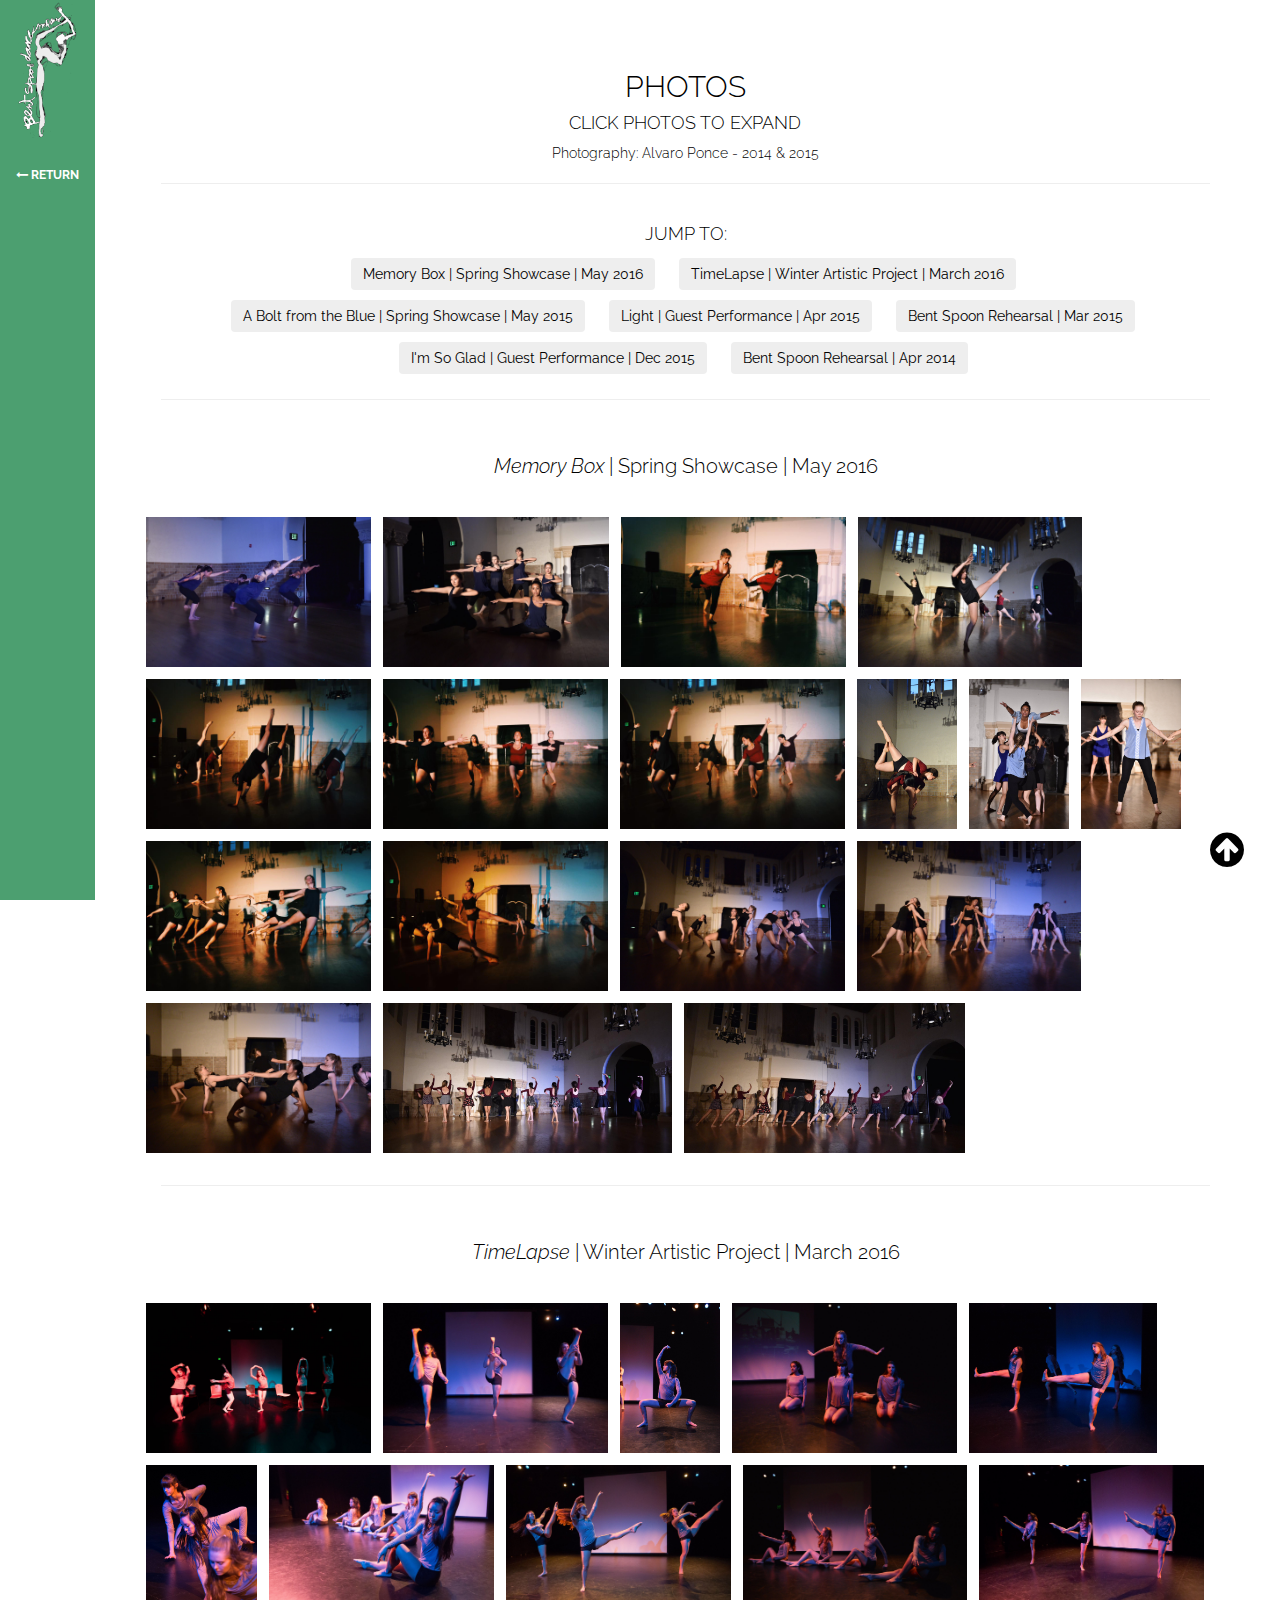
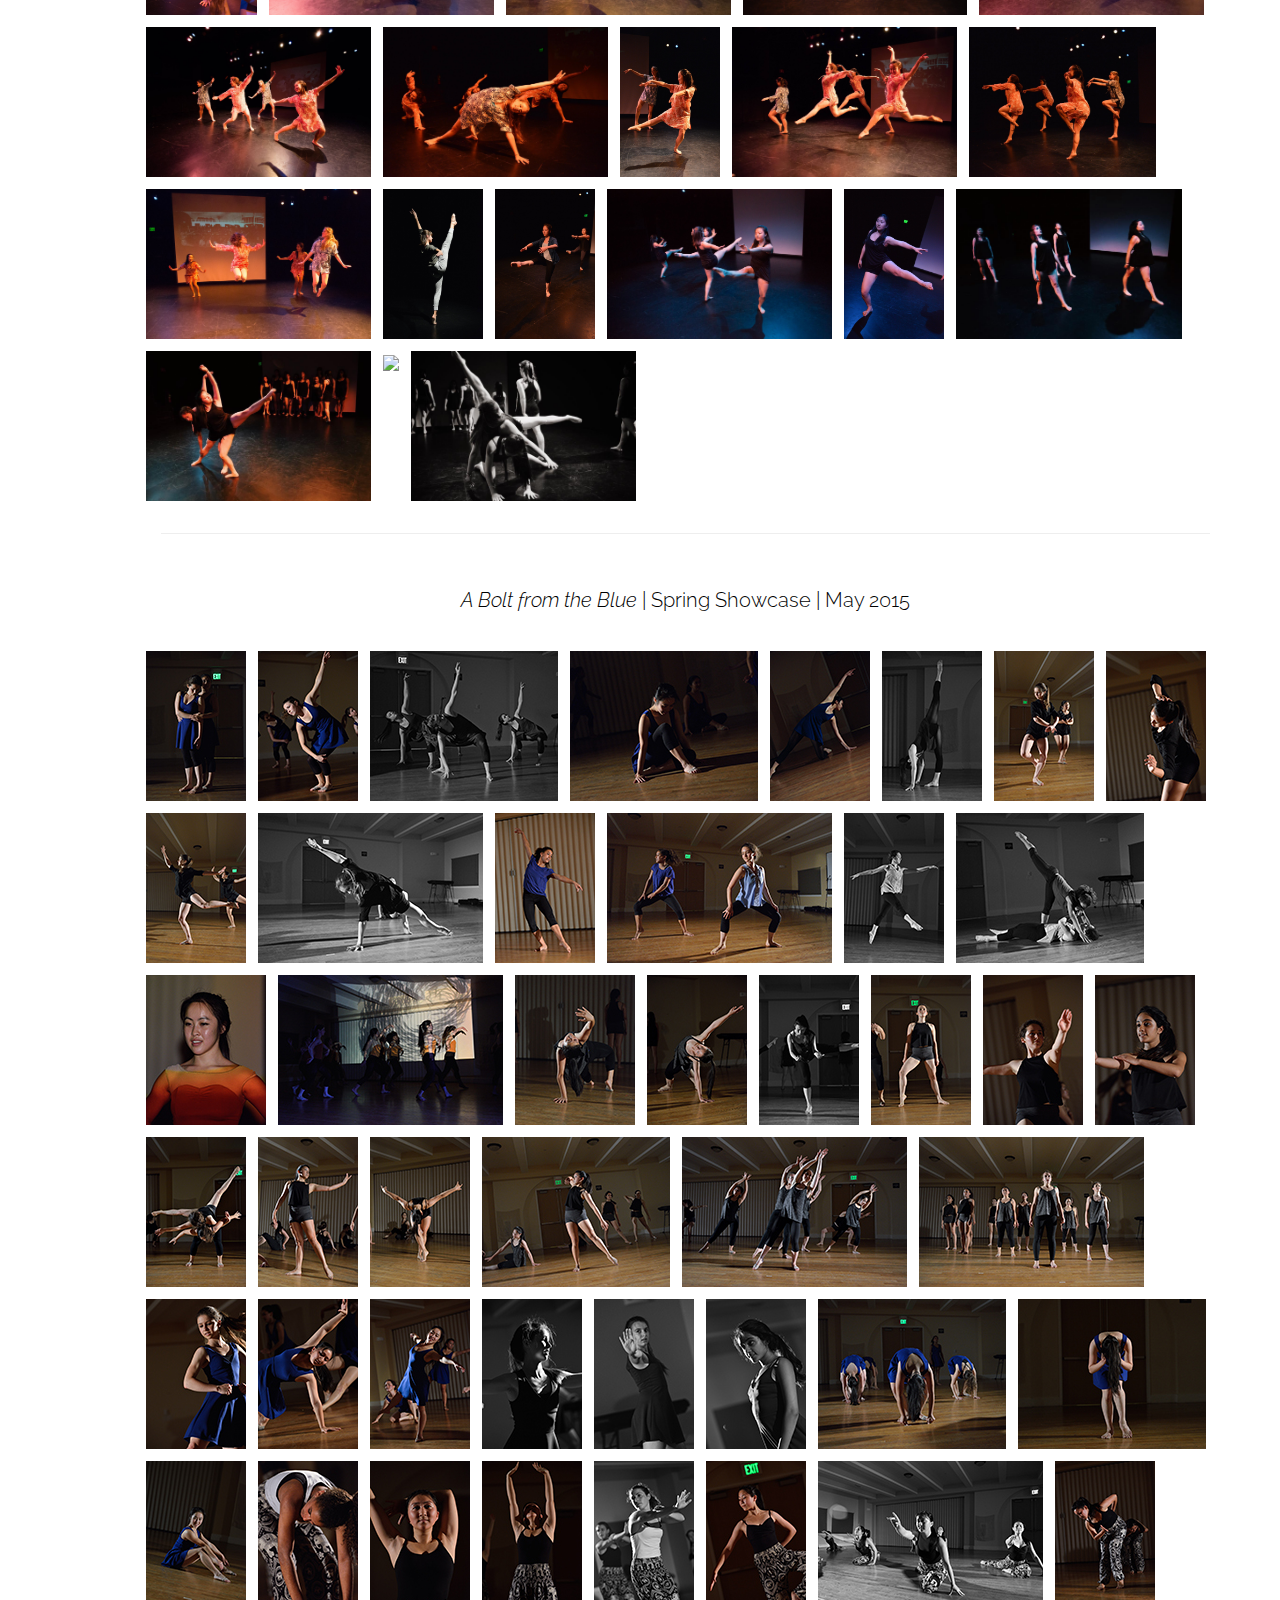
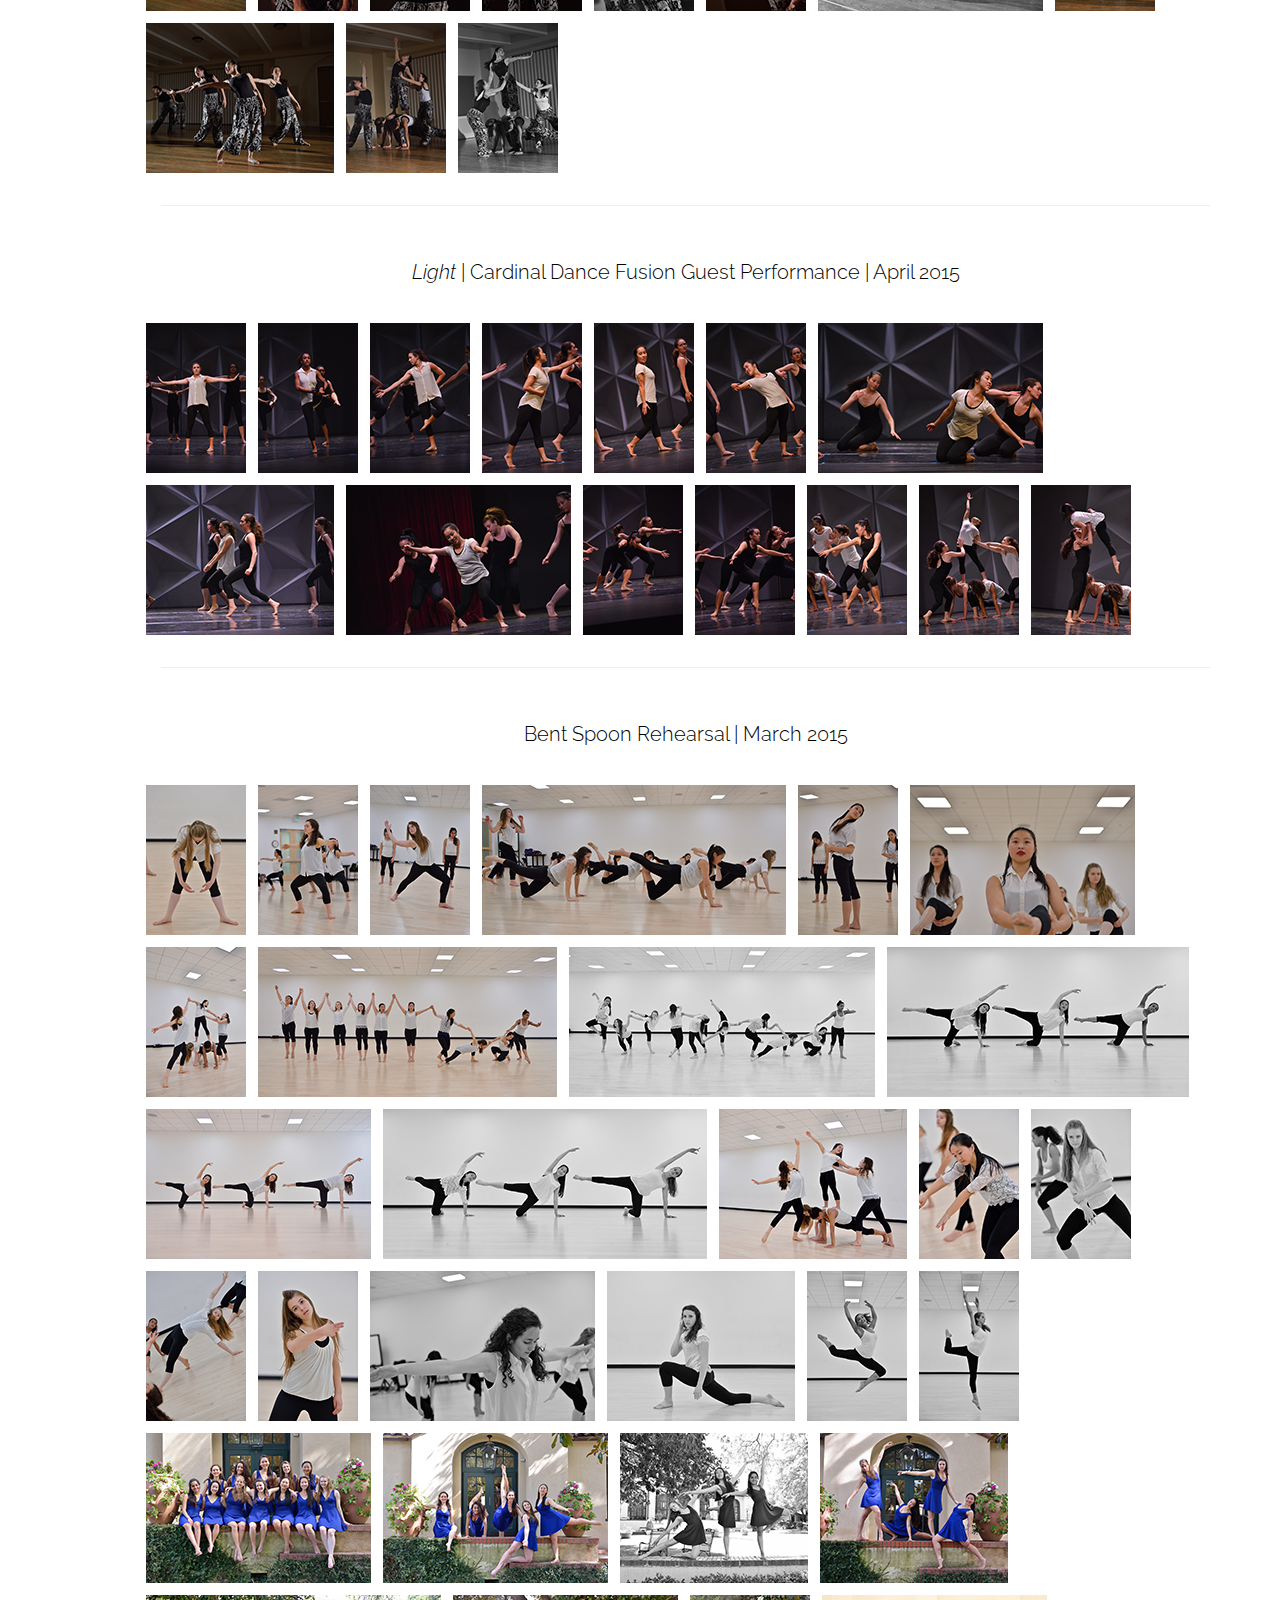
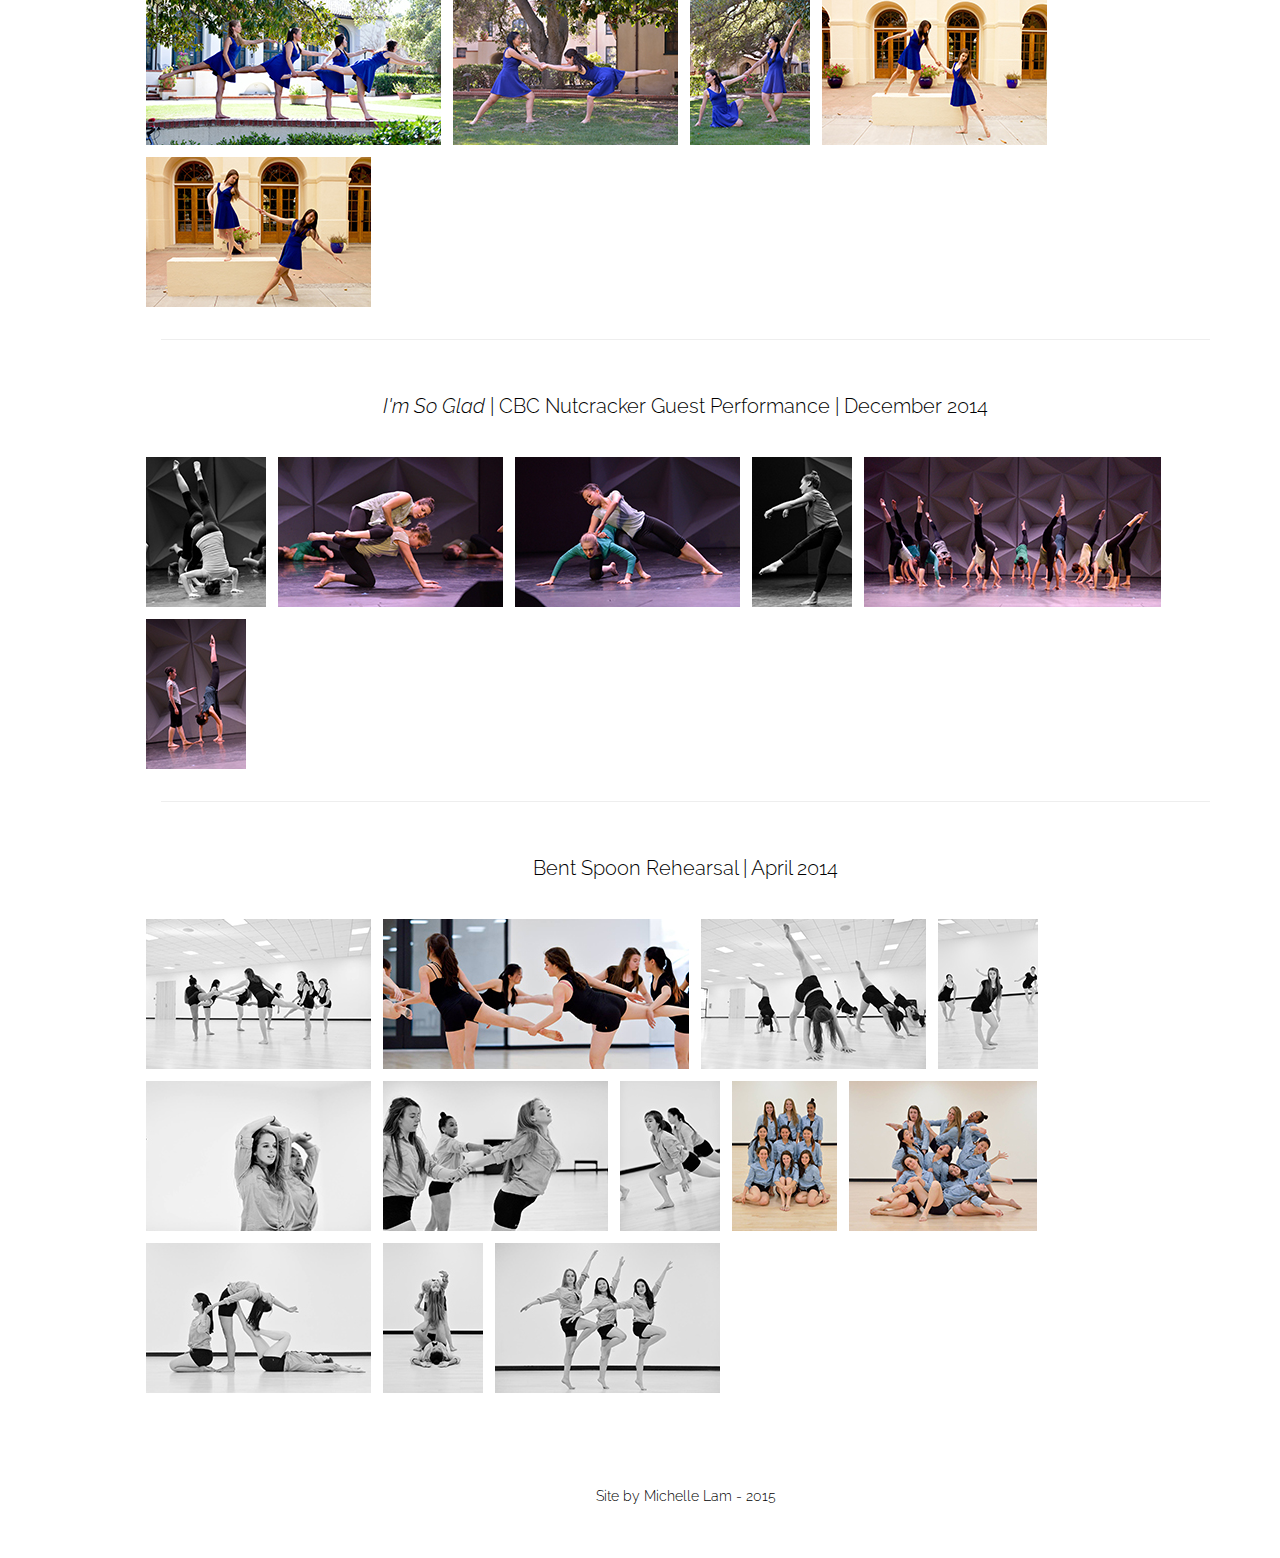
==== commit b778d8d6: "Adds 2016 performance photos" ====
--- a/photos.html
+++ b/photos.html
@@ -18,9 +18,9 @@
 
     <!-- Skin CSS file (styling of UI - buttons, caption, etc.)
      In the folder of skin CSS file there are also:
-     - .png and .svg icons sprite, 
+     - .png and .svg icons sprite,
      - preloader.gif (for browsers that do not support CSS animations) -->
-    <link rel="stylesheet" href="css/default-skin/default-skin.css"> 
+    <link rel="stylesheet" href="css/default-skin/default-skin.css">
 
     <!-- Custom CSS -->
     <link href="css/bentspoon-photos.css" rel="stylesheet">
@@ -55,7 +55,7 @@
                         </button>
                     </a>
                 </li>
-                
+
             </ul>
         </nav>
     </div>
@@ -96,23 +96,331 @@
         <h4><br>JUMP TO: </h4>
             <div>
                 <ul class="list-inline photo-buttons">
-                    <li>
-                        <a href="#15_05" class="page-scroll btn btn-default"> <span>A Bolt from the Blue | Spring Showcase | May 2015</span></a>
-                    </li>
-                    <li>
-                        <a href="#15_04" class="page-scroll btn btn-default"><span class="network-name">Light | Guest Performance | Apr 2015</span></a>
-                    </li>
-                    <li>
-                        <a href="#15_03" class="page-scroll btn btn-default"><span class="network-name">Bent Spoon Rehearsal | Mar 2015</span></a>
-                    </li>
-                    <li>
-                        <a href="#14_12" class="page-scroll btn btn-default"><span class="network-name">I'm So Glad | Guest Performance | Dec 2015</span></a>
-                    </li>
-                    <li>
-                        <a href="#14_04" class="page-scroll btn btn-default"><span class="network-name">Bent Spoon Rehearsal | Apr 2014</span></a>
-                    </li>
+                  <li>
+                      <a href="#16_05" class="page-scroll btn btn-default"> <span> Memory Box | Spring Showcase | May 2016</span></a>
+                  </li>
+                  <li>
+                      <a href="#16_03" class="page-scroll btn btn-default"> <span> TimeLapse | Winter Artistic Project | March 2016</span></a>
+                  </li>
+                  <li>
+                      <a href="#15_05" class="page-scroll btn btn-default"> <span>A Bolt from the Blue | Spring Showcase | May 2015</span></a>
+                  </li>
+                  <li>
+                      <a href="#15_04" class="page-scroll btn btn-default"><span class="network-name">Light | Guest Performance | Apr 2015</span></a>
+                  </li>
+                  <li>
+                      <a href="#15_03" class="page-scroll btn btn-default"><span class="network-name">Bent Spoon Rehearsal | Mar 2015</span></a>
+                  </li>
+                  <li>
+                      <a href="#14_12" class="page-scroll btn btn-default"><span class="network-name">I'm So Glad | Guest Performance | Dec 2015</span></a>
+                  </li>
+                  <li>
+                      <a href="#14_04" class="page-scroll btn btn-default"><span class="network-name">Bent Spoon Rehearsal | Apr 2014</span></a>
+                  </li>
                 </ul>
             </div>
+        <hr>
+        <!-- 16_05 Memory Box -->
+        <div id="16_05" class="row">
+        <p><i>Memory Box</i> | Spring Showcase | May 2016</p>
+            <div class = "my-gallery">
+                <figure>
+                  <a href="img/photos/16_05 Memory Box/1.jpg" data-size="2048x1638">
+                      <img src="img/photos/16_05 Memory Box/1.jpg"/>
+                  </a>
+                  <figcaption><i>Figure, Measure</i> - Choreography: Tyler Rivlin</figcaption>
+                </figure>
+
+                <figure>
+                  <a href="img/photos/16_05 Memory Box/2.jpg" data-size="2048x1638">
+                      <img src="img/photos/16_05 Memory Box/2.jpg"/>
+                  </a>
+                  <figcaption><i>Figure, Measure</i> - Choreography: Tyler Rivlin</figcaption>
+                </figure>
+
+                <figure>
+                  <a href="img/photos/16_05 Memory Box/3.jpg" data-size="960x640">
+                      <img src="img/photos/16_05 Memory Box/3.jpg"/>
+                  </a>
+                  <figcaption><i>Figure, Measure</i> - Choreography: Tyler Rivlin</figcaption>
+                </figure>
+
+                <figure>
+                  <a href="img/photos/16_05 Memory Box/4.jpg" data-size="2048x1367">
+                      <img src="img/photos/16_05 Memory Box/4.jpg"/>
+                  </a>
+                  <figcaption><i>performing the sacred dignity</i> - Choreography: Claire Robinson</figcaption>
+                </figure>
+
+                <figure>
+                  <a href="img/photos/16_05 Memory Box/5.jpg" data-size="960x640">
+                      <img src="img/photos/16_05 Memory Box/5.jpg"/>
+                  </a>
+                  <figcaption><i>performing the sacred dignity</i> - Choreography: Claire Robinson</figcaption>
+                </figure>
+
+                <figure>
+                  <a href="img/photos/16_05 Memory Box/6.jpg" data-size="960x640">
+                      <img src="img/photos/16_05 Memory Box/6.jpg"/>
+                  </a>
+                  <figcaption><i>performing the sacred dignity</i> - Choreography: Claire Robinson</figcaption>
+                </figure>
+
+                <figure>
+                  <a href="img/photos/16_05 Memory Box/7.jpg" data-size="960x640">
+                      <img src="img/photos/16_05 Memory Box/7.jpg"/>
+                  </a>
+                  <figcaption><i>performing the sacred dignity</i> - Choreography: Claire Robinson</figcaption>
+                </figure>
+
+                <figure>
+                  <a href="img/photos/16_05 Memory Box/8.jpg" data-size="1367x2048">
+                      <img src="img/photos/16_05 Memory Box/8.jpg"/>
+                  </a>
+                  <figcaption><i>performing the sacred dignity</i> - Choreography: Claire Robinson</figcaption>
+                </figure>
+
+                <figure>
+                  <a href="img/photos/16_05 Memory Box/9.jpg" data-size="1363x2048">
+                      <img src="img/photos/16_05 Memory Box/9.jpg"/>
+                  </a>
+                  <figcaption><i>We Are Only Human</i> - Choreography: Angela Zhang</figcaption>
+                </figure>
+
+                <figure>
+                  <a href="img/photos/16_05 Memory Box/10.jpg" data-size="1363x2048">
+                      <img src="img/photos/16_05 Memory Box/10.jpg"/>
+                  </a>
+                  <figcaption><i>We Are Only Human</i> - Choreography: Angela Zhang</figcaption>
+                </figure>
+
+                <figure>
+                  <a href="img/photos/16_05 Memory Box/11.jpg" data-size="960x640">
+                      <img src="img/photos/16_05 Memory Box/11.jpg"/>
+                  </a>
+                  <figcaption><i>Weathered</i> - Choreography: Marika Jaeger</figcaption>
+                </figure>
+
+                <figure>
+                  <a href="img/photos/16_05 Memory Box/12.jpg" data-size="960x640">
+                      <img src="img/photos/16_05 Memory Box/12.jpg"/>
+                  </a>
+                  <figcaption><i>Tran2cend</i> - Choreography: Bianca Draud</figcaption>
+                </figure>
+
+                <figure>
+                  <a href="img/photos/16_05 Memory Box/13.jpg" data-size="2048x1367">
+                      <img src="img/photos/16_05 Memory Box/13.jpg"/>
+                  </a>
+                  <figcaption><i>Tran2cend</i> - Choreography: Bianca Draud</figcaption>
+                </figure>
+
+                <figure>
+                  <a href="img/photos/16_05 Memory Box/14.jpg" data-size="2048x1367">
+                      <img src="img/photos/16_05 Memory Box/14.jpg"/>
+                  </a>
+                  <figcaption><i>Tran2cend</i> - Choreography: Bianca Draud</figcaption>
+                </figure>
+
+                <figure>
+                  <a href="img/photos/16_05 Memory Box/15.jpg" data-size="2048x1367">
+                      <img src="img/photos/16_05 Memory Box/15.jpg"/>
+                  </a>
+                  <figcaption><i>Tran2cend</i> - Choreography: Bianca Draud</figcaption>
+                </figure>
+
+                <figure>
+                  <a href="img/photos/16_05 Memory Box/16.jpg" data-size="2048x1063">
+                      <img src="img/photos/16_05 Memory Box/16.jpg"/>
+                  </a>
+                  <figcaption><i>Lose Control</i> - Choreography: Rosemary Le</figcaption>
+                </figure>
+
+                <figure>
+                  <a href="img/photos/16_05 Memory Box/17.jpg" data-size="2048x1093">
+                      <img src="img/photos/16_05 Memory Box/17.jpg"/>
+                  </a>
+                  <figcaption><i>Lose Control</i> - Choreography: Rosemary Le</figcaption>
+                </figure>
+            </div>
+        </div>
+        <!-- END 16_05 Memory Box -->
+
+        <hr>
+        <!-- 16_03 TimeLapse -->
+        <div id="16_03" class="row">
+        <p><i>TimeLapse</i> | Winter Artistic Project | March 2016</p>
+            <div class = "my-gallery">
+                <figure>
+                  <a href="img/photos/16_03 TimeLapse/0.jpg" data-size="2048x1638">
+                      <img src="img/photos/16_03 TimeLapse/0.jpg"/>
+                  </a>
+                  <figcaption><i>TimeLapse</i></figcaption>
+                </figure>
+
+                <figure>
+                  <a href="img/photos/16_03 TimeLapse/1.jpg" data-size="2048x1638">
+                      <img src="img/photos/16_03 TimeLapse/1.jpg"/>
+                  </a>
+                  <figcaption><i>TimeLapse</i></figcaption>
+                </figure>
+
+                <figure>
+                  <a href="img/photos/16_03 TimeLapse/2.jpg" data-size="2048x1638">
+                      <img src="img/photos/16_03 TimeLapse/2.jpg"/>
+                  </a>
+                  <figcaption><i>TimeLapse</i></figcaption>
+                </figure>
+
+                <figure>
+                  <a href="img/photos/16_03 TimeLapse/3.jpg" data-size="2048x1638">
+                      <img src="img/photos/16_03 TimeLapse/3.jpg"/>
+                  </a>
+                  <figcaption><i>TimeLapse</i></figcaption>
+                </figure>
+
+                <figure>
+                  <a href="img/photos/16_03 TimeLapse/4.jpg" data-size="2048x1638">
+                      <img src="img/photos/16_03 TimeLapse/4.jpg"/>
+                  </a>
+                  <figcaption><i>TimeLapse</i></figcaption>
+                </figure>
+
+                <figure>
+                  <a href="img/photos/16_03 TimeLapse/5.jpg" data-size="2048x1638">
+                      <img src="img/photos/16_03 TimeLapse/5.jpg"/>
+                  </a>
+                  <figcaption><i>TimeLapse</i></figcaption>
+                </figure>
+
+                <figure>
+                  <a href="img/photos/16_03 TimeLapse/6.jpg" data-size="2048x1638">
+                      <img src="img/photos/16_03 TimeLapse/6.jpg"/>
+                  </a>
+                  <figcaption><i>TimeLapse</i></figcaption>
+                </figure>
+
+                <figure>
+                  <a href="img/photos/16_03 TimeLapse/7.jpg" data-size="2048x1638">
+                      <img src="img/photos/16_03 TimeLapse/7.jpg"/>
+                  </a>
+                  <figcaption><i>TimeLapse</i></figcaption>
+                </figure>
+
+                <figure>
+                  <a href="img/photos/16_03 TimeLapse/8.jpg" data-size="2048x1638">
+                      <img src="img/photos/16_03 TimeLapse/8.jpg"/>
+                  </a>
+                  <figcaption><i>TimeLapse</i></figcaption>
+                </figure>
+
+                <figure>
+                  <a href="img/photos/16_03 TimeLapse/9.jpg" data-size="2048x1638">
+                      <img src="img/photos/16_03 TimeLapse/9.jpg"/>
+                  </a>
+                  <figcaption><i>TimeLapse</i></figcaption>
+                </figure>
+
+                <figure>
+                  <a href="img/photos/16_03 TimeLapse/10.jpg" data-size="2048x1638">
+                      <img src="img/photos/16_03 TimeLapse/10.jpg"/>
+                  </a>
+                  <figcaption><i>TimeLapse</i></figcaption>
+                </figure>
+
+                <figure>
+                  <a href="img/photos/16_03 TimeLapse/11.jpg" data-size="2048x1638">
+                      <img src="img/photos/16_03 TimeLapse/11.jpg"/>
+                  </a>
+                  <figcaption><i>TimeLapse</i></figcaption>
+                </figure>
+
+                <figure>
+                  <a href="img/photos/16_03 TimeLapse/12.jpg" data-size="2048x1638">
+                      <img src="img/photos/16_03 TimeLapse/12.jpg"/>
+                  </a>
+                  <figcaption><i>TimeLapse</i></figcaption>
+                </figure>
+
+                <figure>
+                  <a href="img/photos/16_03 TimeLapse/13.jpg" data-size="2048x1638">
+                      <img src="img/photos/16_03 TimeLapse/13.jpg"/>
+                  </a>
+                  <figcaption><i>TimeLapse</i></figcaption>
+                </figure>
+
+                <figure>
+                  <a href="img/photos/16_03 TimeLapse/14.jpg" data-size="2048x1638">
+                      <img src="img/photos/16_03 TimeLapse/14.jpg"/>
+                  </a>
+                  <figcaption><i>TimeLapse</i></figcaption>
+                </figure>
+
+                <figure>
+                  <a href="img/photos/16_03 TimeLapse/15.jpg" data-size="2048x1638">
+                      <img src="img/photos/16_03 TimeLapse/15.jpg"/>
+                  </a>
+                  <figcaption><i>TimeLapse</i></figcaption>
+                </figure>
+
+                <figure>
+                  <a href="img/photos/16_03 TimeLapse/16.jpg" data-size="2048x1638">
+                      <img src="img/photos/16_03 TimeLapse/16.jpg"/>
+                  </a>
+                  <figcaption><i>TimeLapse</i></figcaption>
+                </figure>
+
+                <figure>
+                  <a href="img/photos/16_03 TimeLapse/17.jpg" data-size="2048x1638">
+                      <img src="img/photos/16_03 TimeLapse/17.jpg"/>
+                  </a>
+                  <figcaption><i>TimeLapse</i></figcaption>
+                </figure>
+
+                <figure>
+                  <a href="img/photos/16_03 TimeLapse/18.jpg" data-size="2048x1638">
+                      <img src="img/photos/16_03 TimeLapse/18.jpg"/>
+                  </a>
+                  <figcaption><i>TimeLapse</i></figcaption>
+                </figure>
+
+                <figure>
+                  <a href="img/photos/16_03 TimeLapse/19.jpg" data-size="2048x1638">
+                      <img src="img/photos/16_03 TimeLapse/19.jpg"/>
+                  </a>
+                  <figcaption><i>TimeLapse</i></figcaption>
+                </figure>
+
+                <figure>
+                  <a href="img/photos/16_03 TimeLapse/20.jpg" data-size="2048x1638">
+                      <img src="img/photos/16_03 TimeLapse/20.jpg"/>
+                  </a>
+                  <figcaption><i>TimeLapse</i></figcaption>
+                </figure>
+
+                <figure>
+                  <a href="img/photos/16_03 TimeLapse/21.jpg" data-size="2048x1638">
+                      <img src="img/photos/16_03 TimeLapse/21.jpg"/>
+                  </a>
+                  <figcaption><i>TimeLapse</i></figcaption>
+                </figure>
+
+                <figure>
+                  <a href="img/photos/16_03 TimeLapse/22.jpg" data-size="2048x1638">
+                      <img src="img/photos/16_03 TimeLapse/22.jpg"/>
+                  </a>
+                  <figcaption><i>TimeLapse</i></figcaption>
+                </figure>
+
+                <figure>
+                  <a href="img/photos/16_03 TimeLapse/23.jpg" data-size="2048x1638">
+                      <img src="img/photos/16_03 TimeLapse/23.jpg"/>
+                  </a>
+                  <figcaption><i>TimeLapse</i></figcaption>
+                </figure>
+            </div>
+        </div>
+        <!-- END 16_03 TimeLapse -->
 
         <hr>
         <!-- 15_05 Bolt from the Blue -->
@@ -146,21 +454,21 @@
                   </a>
                   <figcaption><i>Out of the Clear Blue</i> - Choreography: Tyler Rivlin</figcaption>
                 </figure>
-                
+
                 <figure>
                   <a href="img/photos/15_05 Bolt from the Blue/6.jpg" data-size="1367x2048">
                       <img src="img/photos/15_05 Bolt from the Blue/6 copy.jpg"/>
                   </a>
                   <figcaption><i>Out of the Clear Blue</i> - Choreography: Tyler Rivlin</figcaption>
                 </figure>
-                
+
                 <figure>
                   <a href="img/photos/15_05 Bolt from the Blue/7.jpg" data-size="1367x2048">
                       <img src="img/photos/15_05 Bolt from the Blue/7 copy.jpg"/>
                   </a>
                   <figcaption><i>Out of the Clear Blue</i> - Choreography: Tyler Rivlin</figcaption>
                 </figure>
-                
+
 
 
                 <figure>
@@ -176,21 +484,21 @@
                   </a>
                   <figcaption><i>Midnight Blue</i> - Choreography: Claire Abraham</figcaption>
                 </figure>
-                
+
                 <figure>
                   <a href="img/photos/15_05 Bolt from the Blue/11.jpg" data-size="1367x2048">
                       <img src="img/photos/15_05 Bolt from the Blue/11 copy.jpg"/>
                   </a>
                   <figcaption><i>Midnight Blue</i> - Choreography: Claire Abraham</figcaption>
                 </figure>
-                
+
                 <figure>
                   <a href="img/photos/15_05 Bolt from the Blue/12.jpg" data-size="2048x1367">
                       <img src="img/photos/15_05 Bolt from the Blue/12 copy.jpg"/>
                   </a>
                   <figcaption><i>Midnight Blue</i> - Choreography: Claire Abraham</figcaption>
                 </figure>
-                
+
 
 
                 <figure>
@@ -553,7 +861,7 @@
             </div>
         </div>
         <!-- END 15_04 CDF -->
-        
+
 
         <hr>
         <!-- 15_03 Photoshoot -->
@@ -876,14 +1184,14 @@
         <!-- Root element of PhotoSwipe. Must have class pswp. -->
         <div class="pswp" tabindex="-1" role="dialog" aria-hidden="true">
 
-            <!-- Background of PhotoSwipe. 
+            <!-- Background of PhotoSwipe.
                  It's a separate element as animating opacity is faster than rgba(). -->
             <div class="pswp__bg"></div>
 
             <!-- Slides wrapper with overflow:hidden. -->
             <div class="pswp__scroll-wrap">
 
-                <!-- Container that holds slides. 
+                <!-- Container that holds slides.
                     PhotoSwipe keeps only 3 of them in the DOM to save memory.
                     Don't modify these 3 pswp__item elements, data is added later on. -->
                 <div class="pswp__container">
@@ -921,7 +1229,7 @@
                     </div>
 
                     <div class="pswp__share-modal pswp__share-modal--hidden pswp__single-tap">
-                        <div class="pswp__share-tooltip"></div> 
+                        <div class="pswp__share-tooltip"></div>
                     </div>
 
                     <button class="pswp__button pswp__button--arrow--left" title="Previous (arrow left)">
@@ -961,11 +1269,11 @@
     <script src="js/jquery.easing.min.js"></script>
 
     <!-- Core JS file -->
-    <script src="css/photoswipe.min.js"></script> 
+    <script src="css/photoswipe.min.js"></script>
 
     <!-- UI JS file -->
-    <script src="css/photoswipe-ui-default.min.js"></script> 
-    
+    <script src="css/photoswipe-ui-default.min.js"></script>
+
     <!-- Custom Theme JavaScript -->
     <script src="js/bentspoon.photos.js"></script>
 
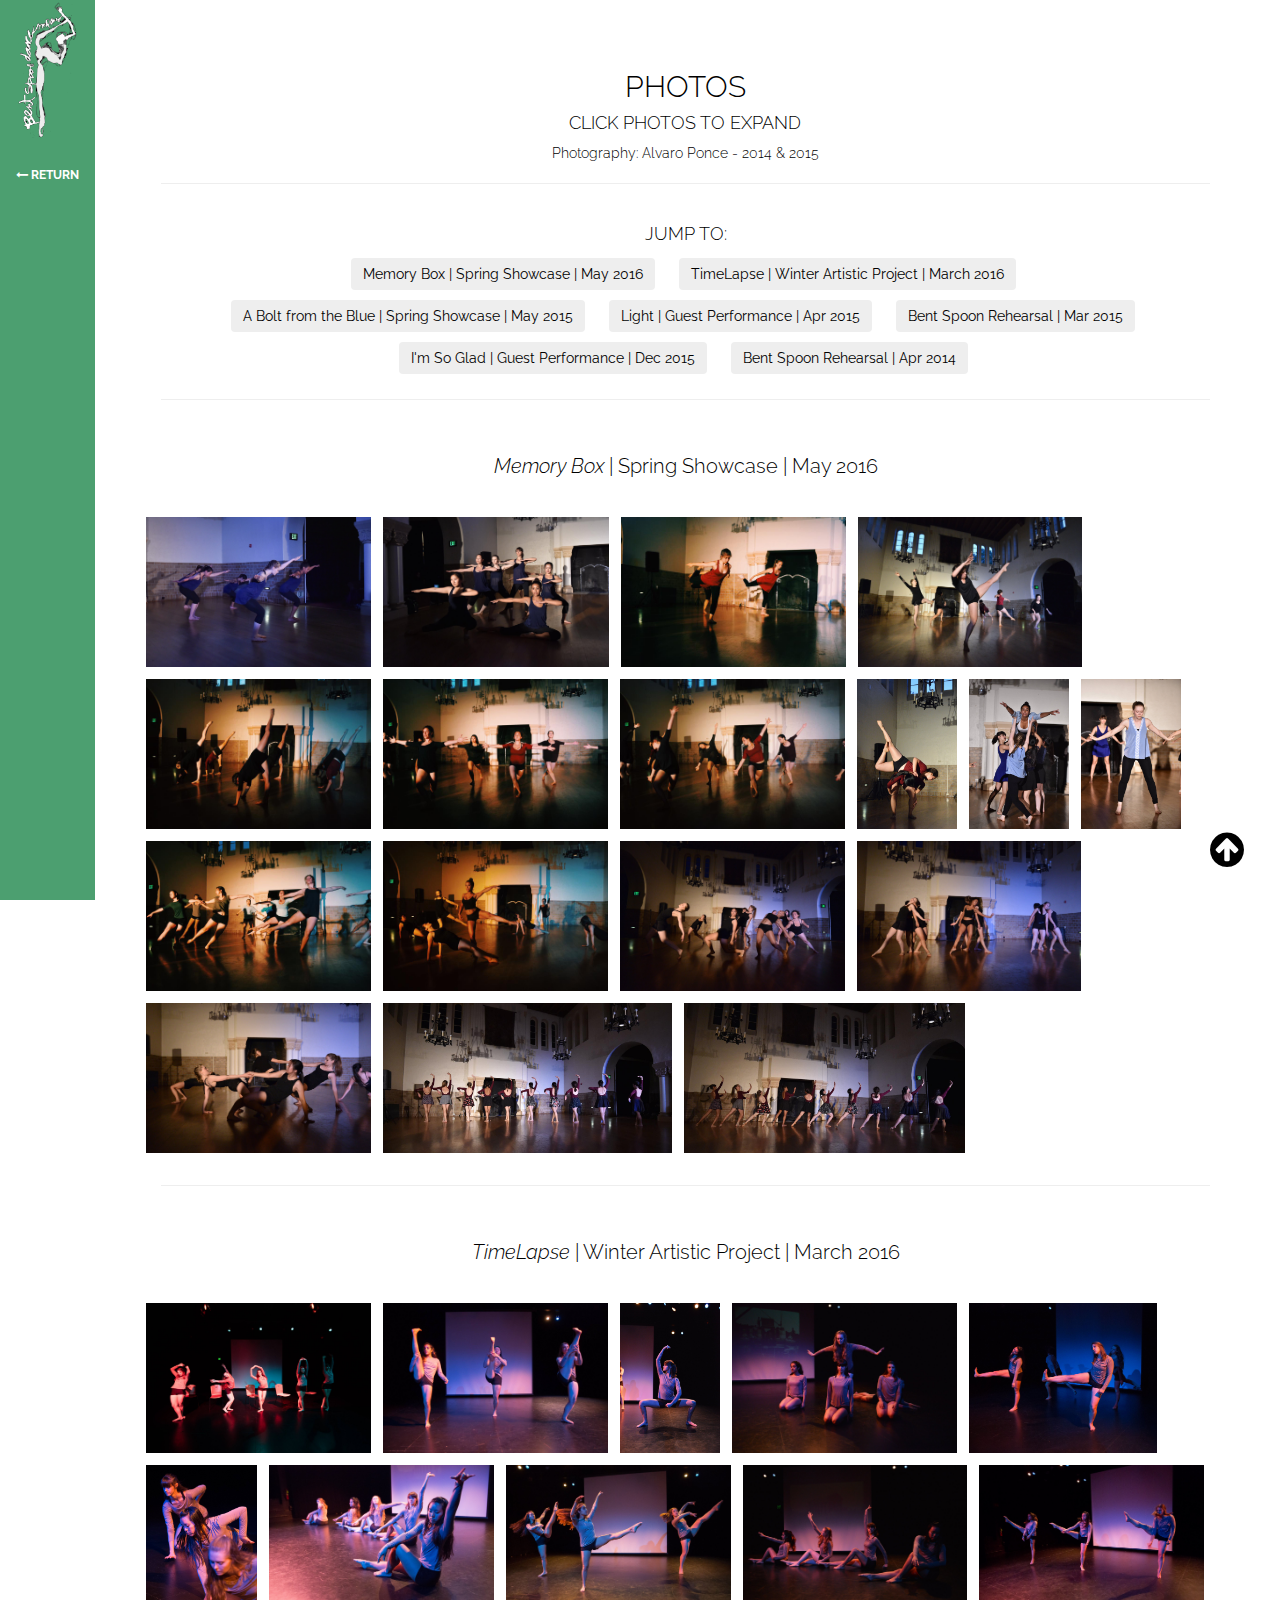
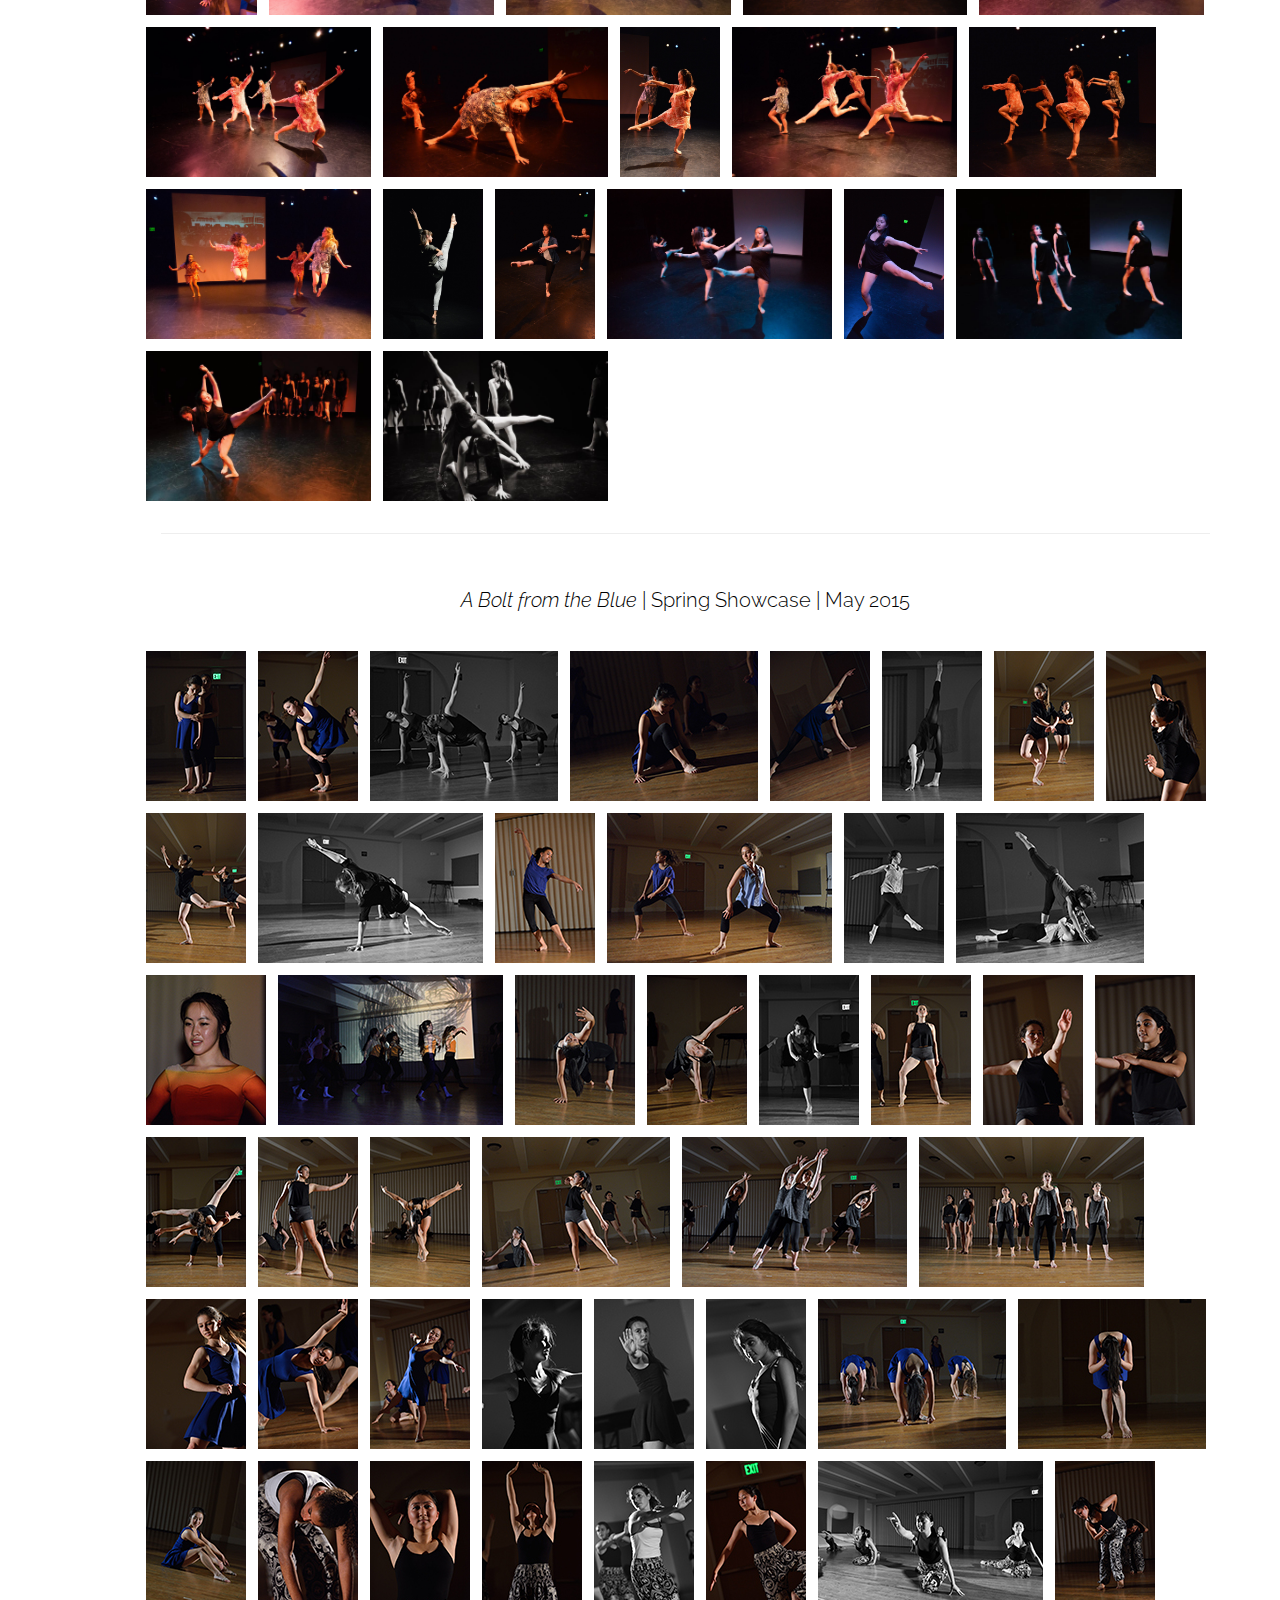
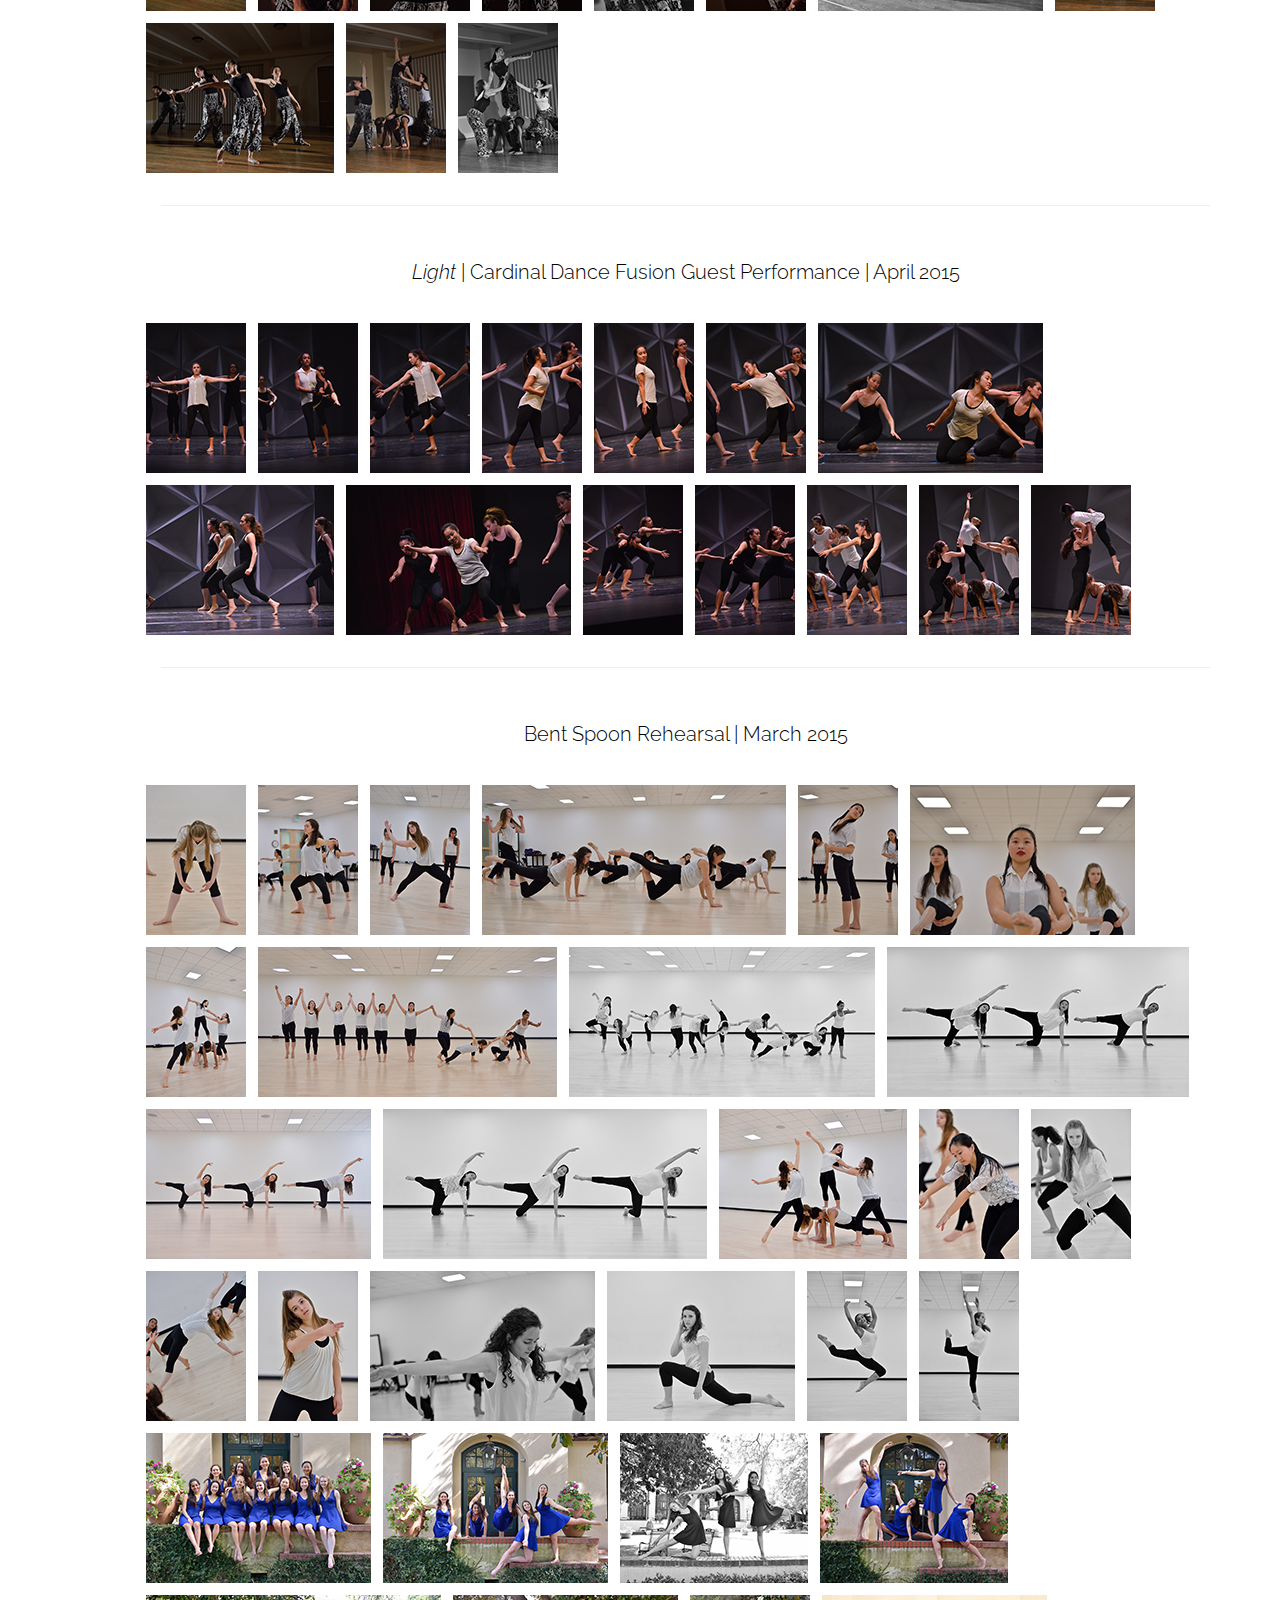
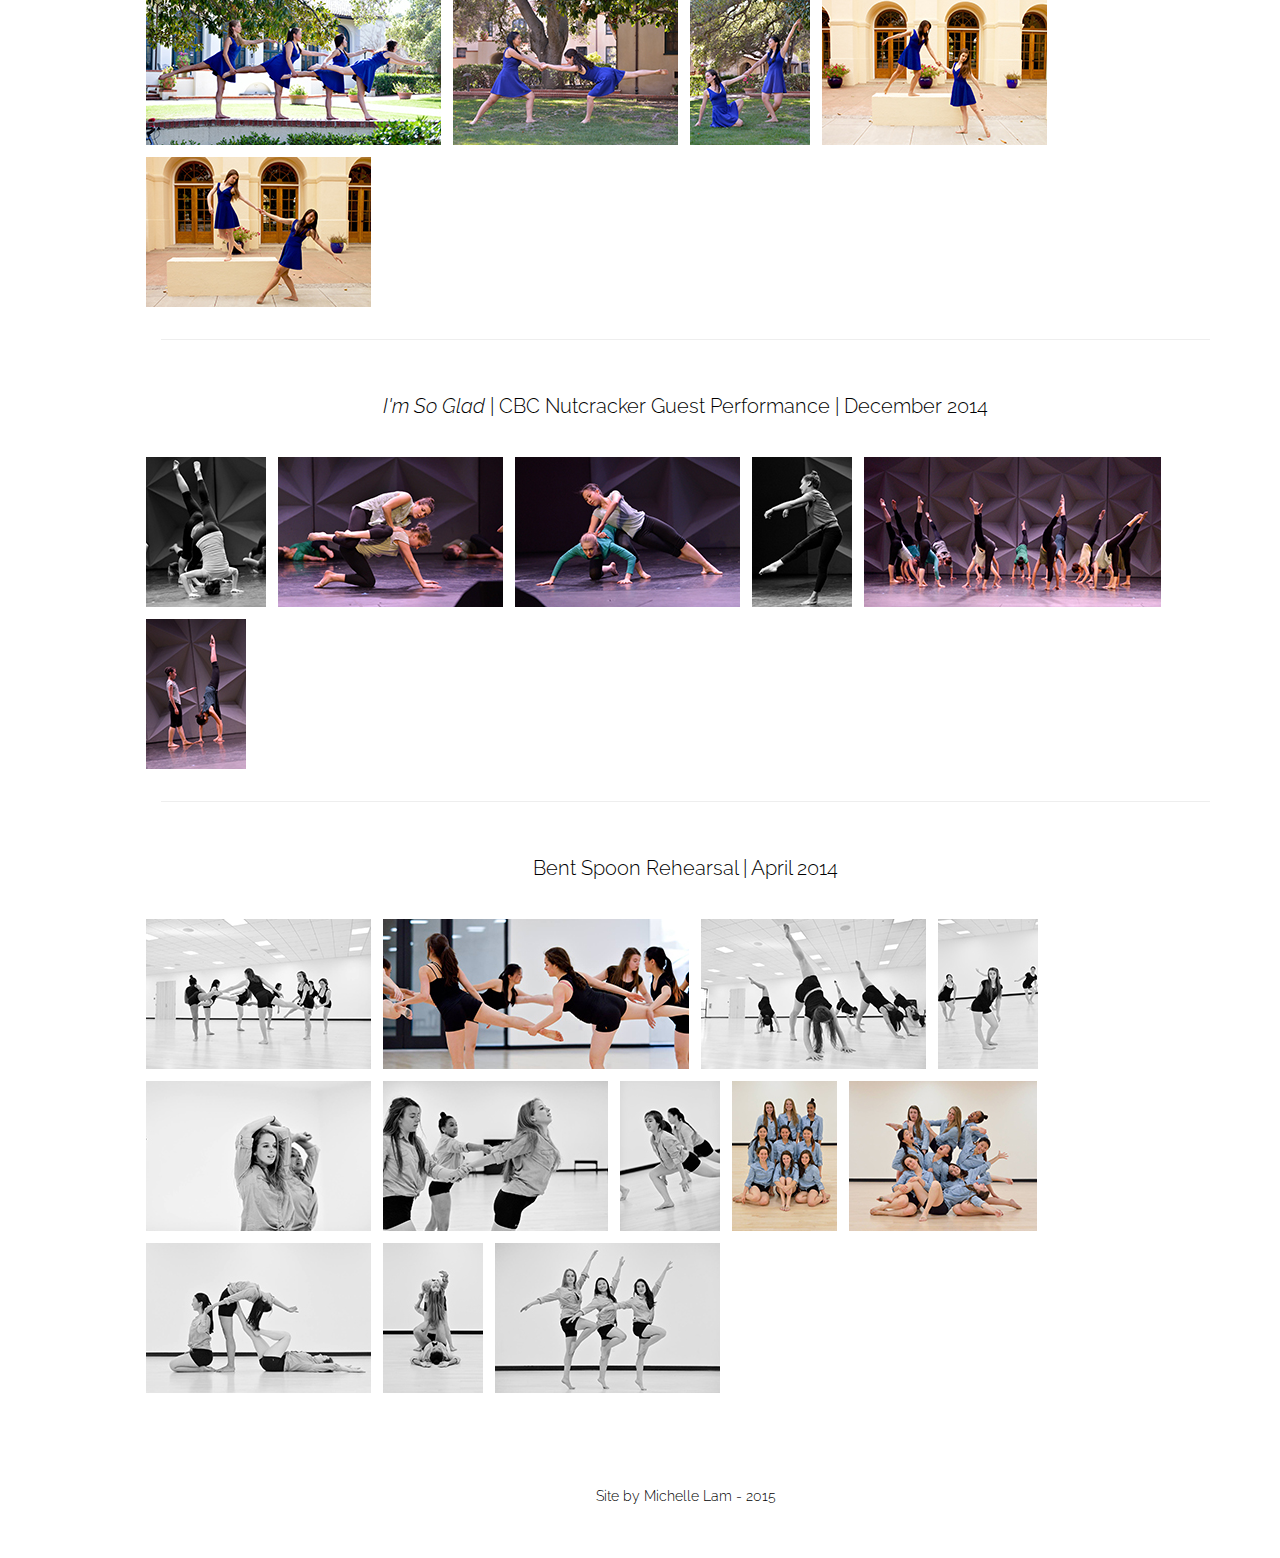
==== commit fc809e78: "Fixes image name" ====
--- a/photos.html
+++ b/photos.html
@@ -411,13 +411,6 @@
                   </a>
                   <figcaption><i>TimeLapse</i></figcaption>
                 </figure>
-
-                <figure>
-                  <a href="img/photos/16_03 TimeLapse/23.jpg" data-size="2048x1638">
-                      <img src="img/photos/16_03 TimeLapse/23.jpg"/>
-                  </a>
-                  <figcaption><i>TimeLapse</i></figcaption>
-                </figure>
             </div>
         </div>
         <!-- END 16_03 TimeLapse -->
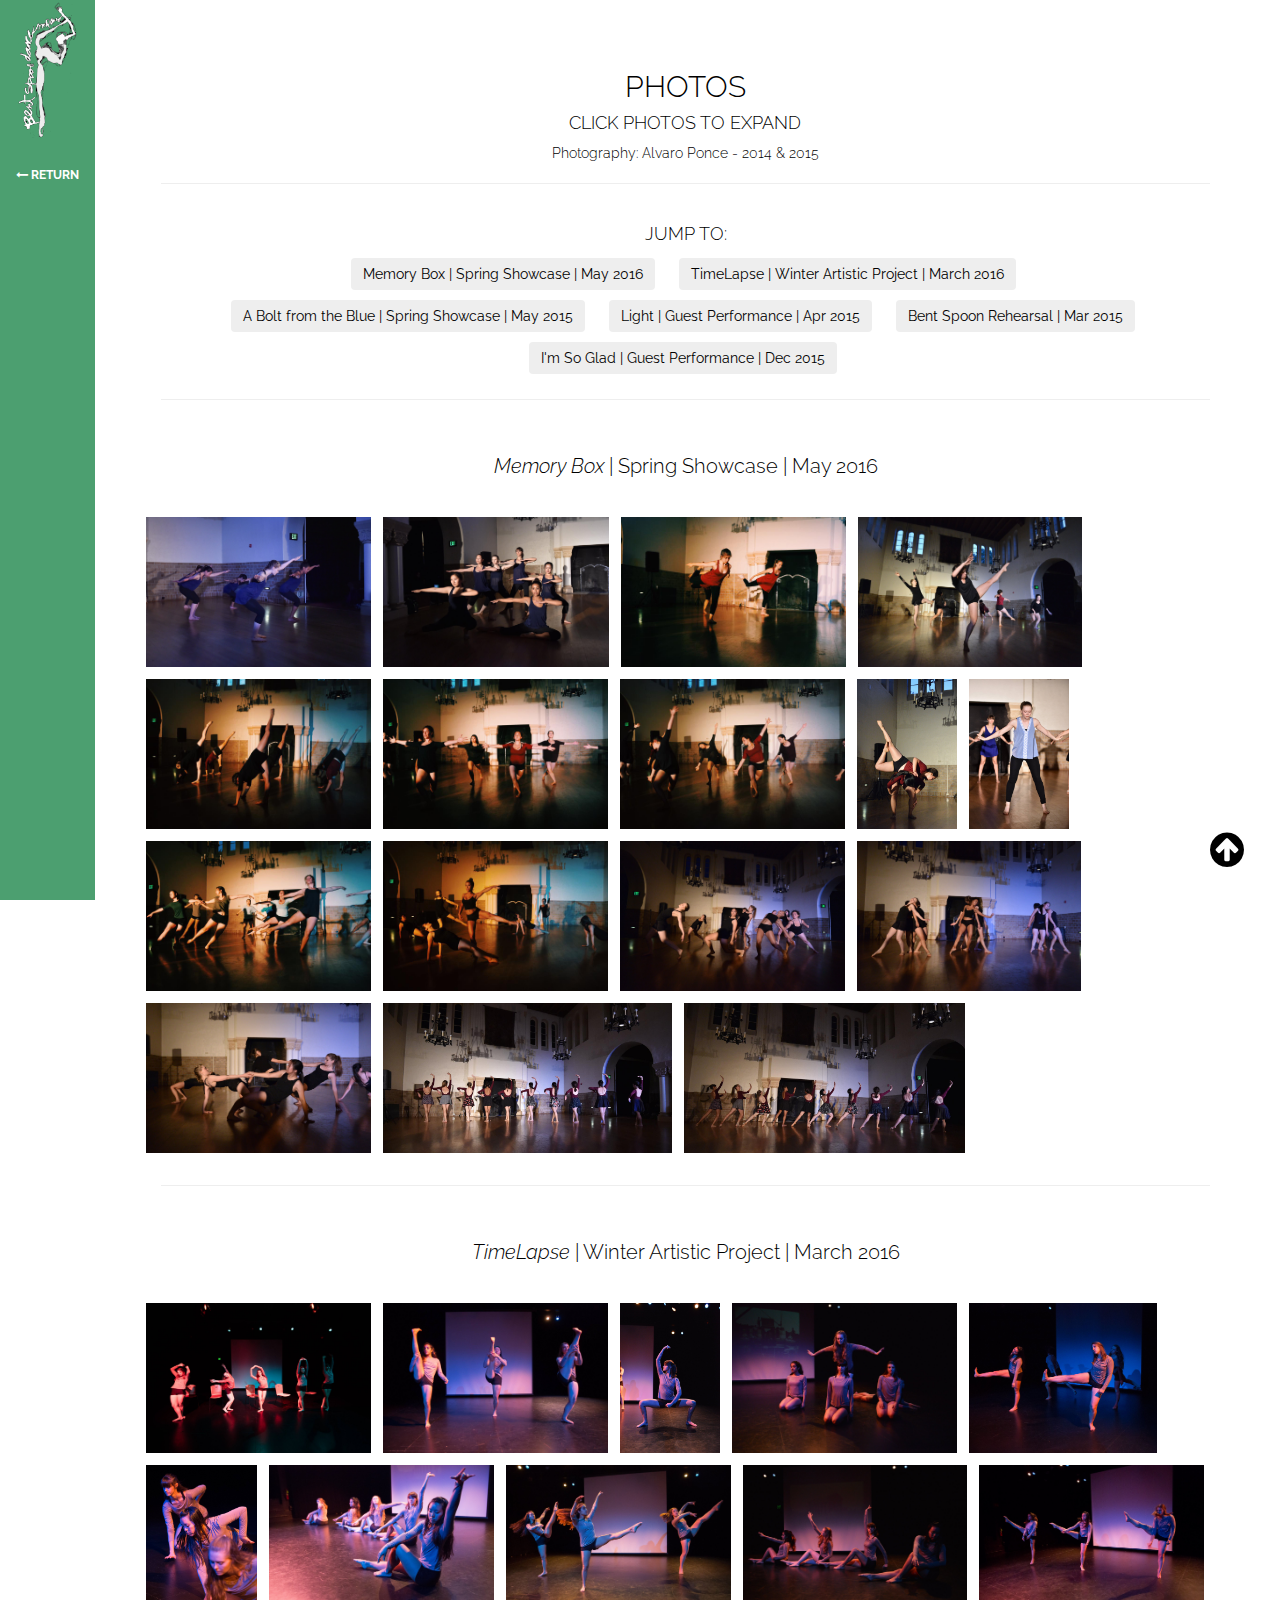
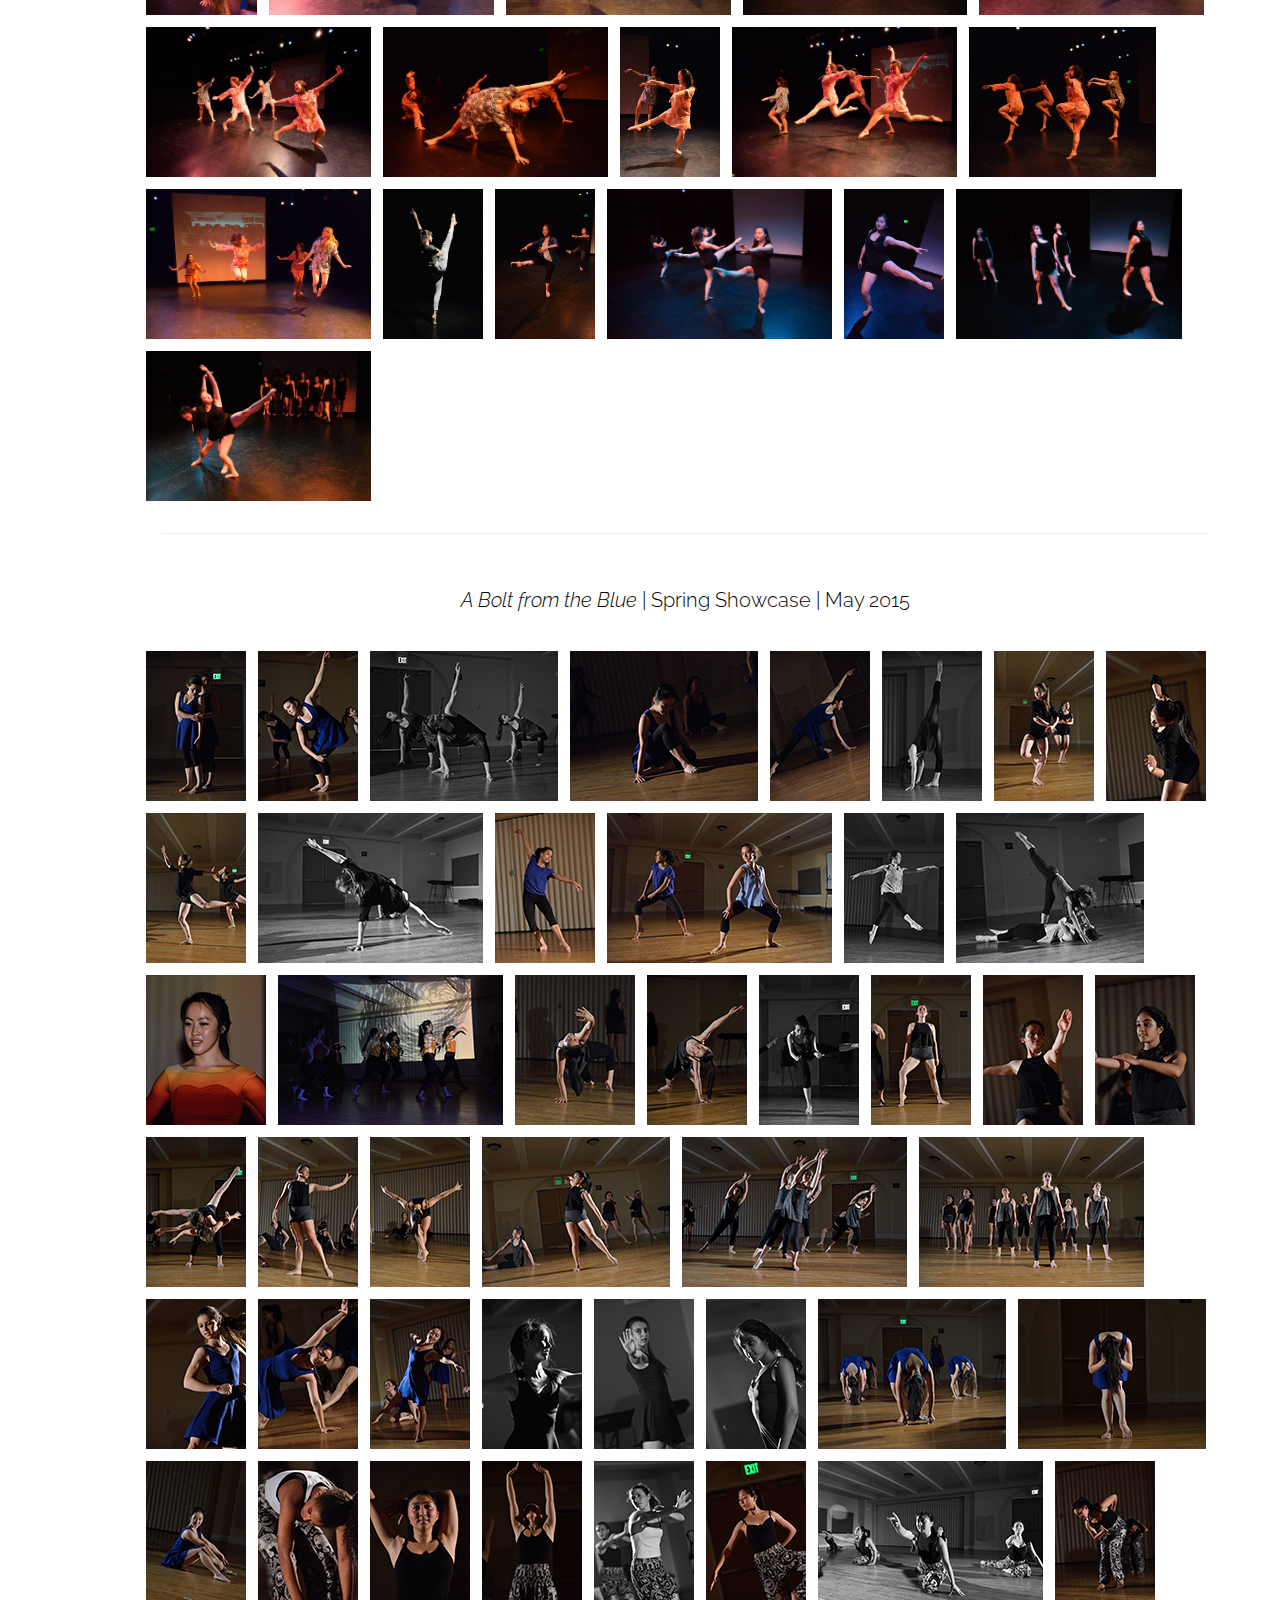
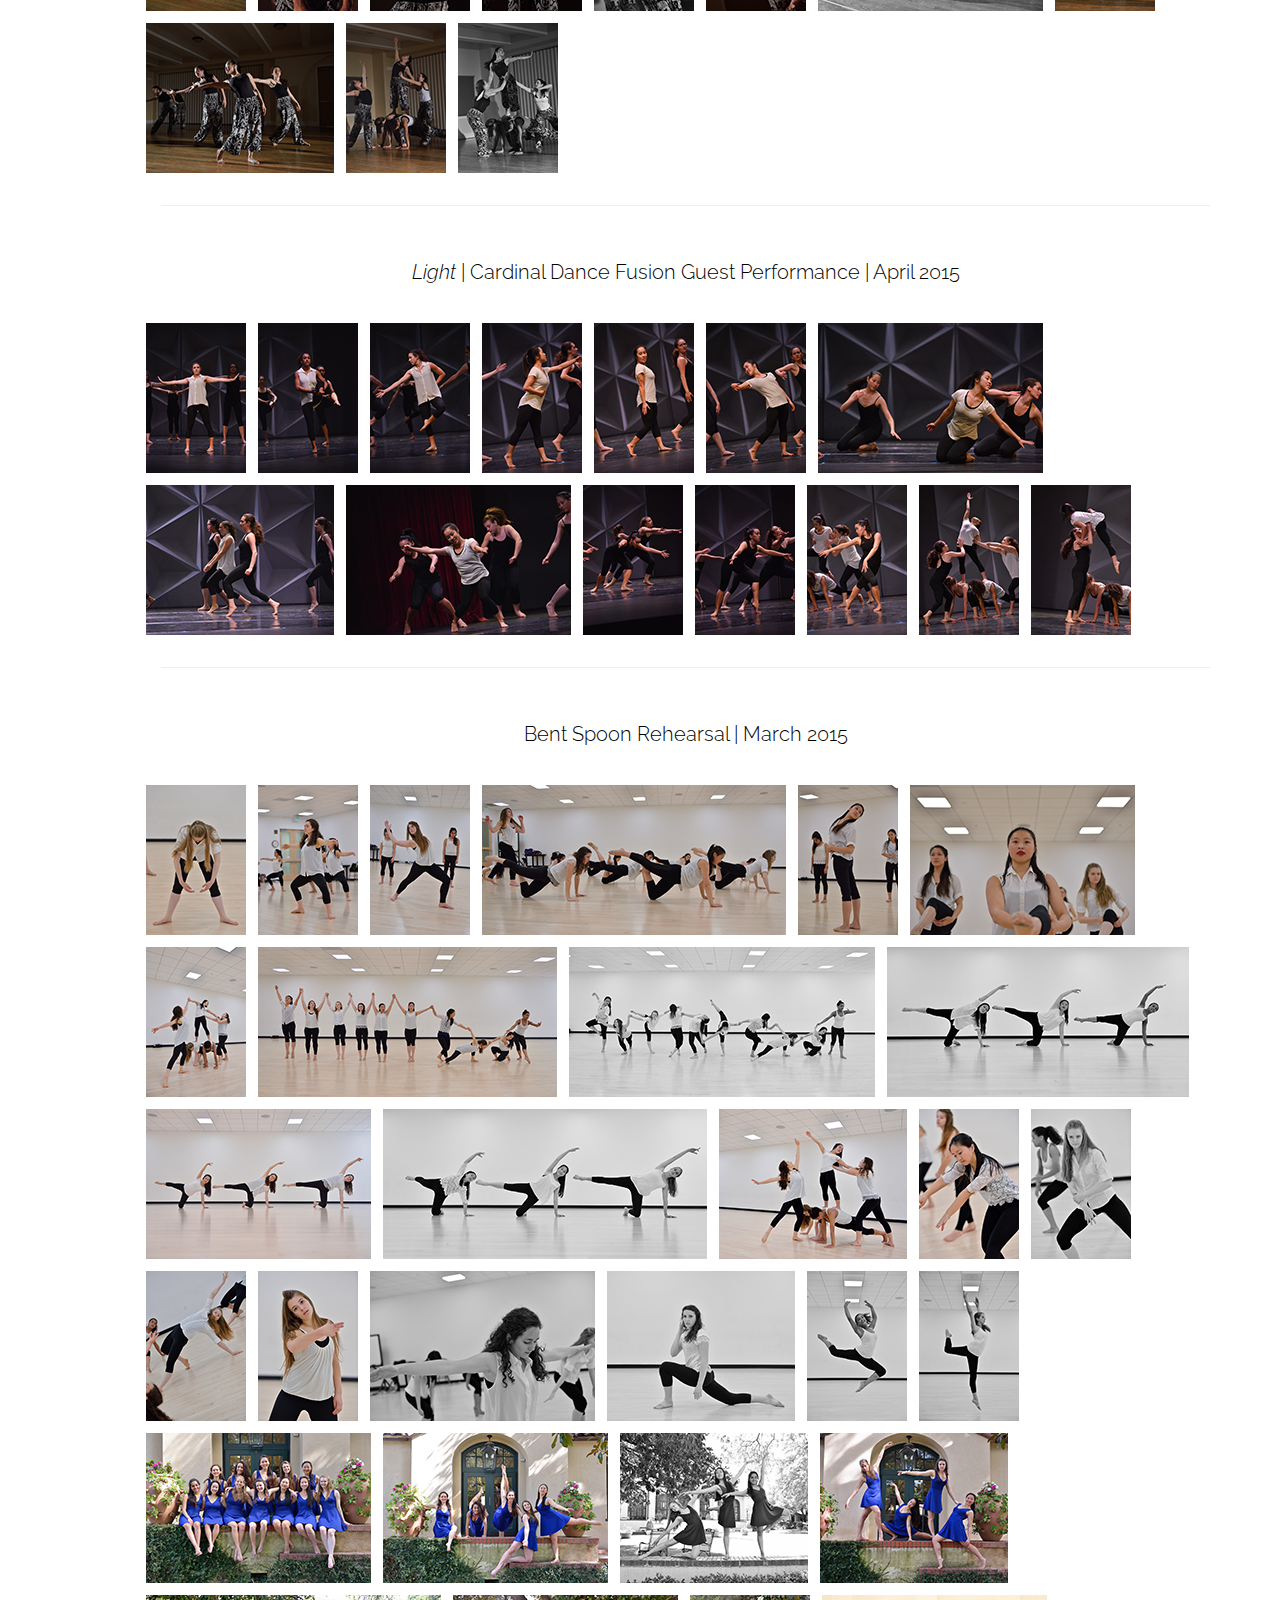
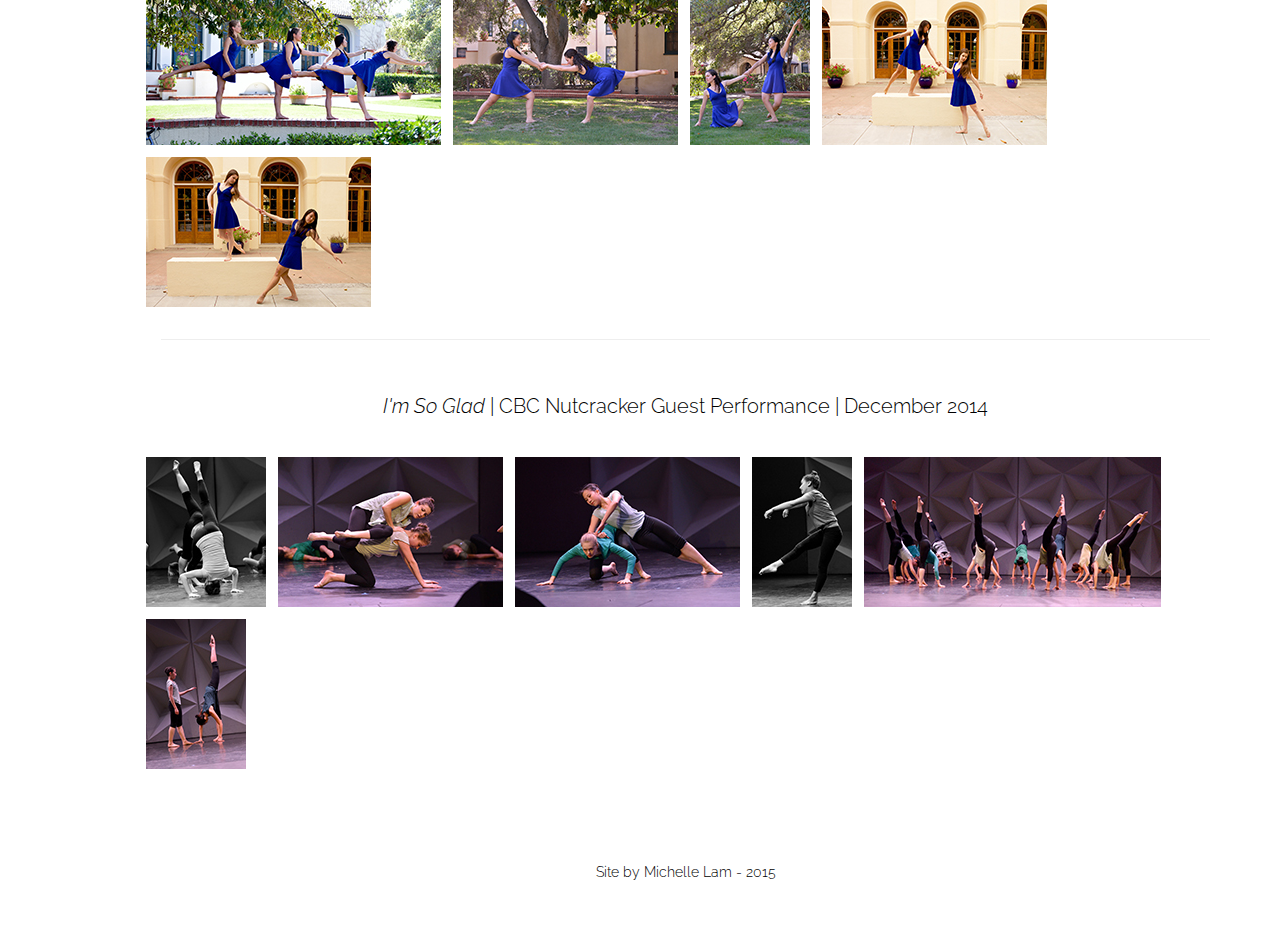
==== commit 87074ad6: "Updates Photos section sizes" ====
--- a/photos.html
+++ b/photos.html
@@ -114,9 +114,6 @@
                   <li>
                       <a href="#14_12" class="page-scroll btn btn-default"><span class="network-name">I'm So Glad | Guest Performance | Dec 2015</span></a>
                   </li>
-                  <li>
-                      <a href="#14_04" class="page-scroll btn btn-default"><span class="network-name">Bent Spoon Rehearsal | Apr 2014</span></a>
-                  </li>
                 </ul>
             </div>
         <hr>
@@ -181,13 +178,6 @@
                 </figure>
 
                 <figure>
-                  <a href="img/photos/16_05 Memory Box/9.jpg" data-size="1363x2048">
-                      <img src="img/photos/16_05 Memory Box/9.jpg"/>
-                  </a>
-                  <figcaption><i>We Are Only Human</i> - Choreography: Angela Zhang</figcaption>
-                </figure>
-
-                <figure>
                   <a href="img/photos/16_05 Memory Box/10.jpg" data-size="1363x2048">
                       <img src="img/photos/16_05 Memory Box/10.jpg"/>
                   </a>
@@ -252,63 +242,63 @@
         <p><i>TimeLapse</i> | Winter Artistic Project | March 2016</p>
             <div class = "my-gallery">
                 <figure>
-                  <a href="img/photos/16_03 TimeLapse/0.jpg" data-size="2048x1638">
+                  <a href="img/photos/16_03 TimeLapse/0.jpg" data-size="2048x1365">
                       <img src="img/photos/16_03 TimeLapse/0.jpg"/>
                   </a>
                   <figcaption><i>TimeLapse</i></figcaption>
                 </figure>
 
                 <figure>
-                  <a href="img/photos/16_03 TimeLapse/1.jpg" data-size="2048x1638">
+                  <a href="img/photos/16_03 TimeLapse/1.jpg" data-size="2048x1365">
                       <img src="img/photos/16_03 TimeLapse/1.jpg"/>
                   </a>
                   <figcaption><i>TimeLapse</i></figcaption>
                 </figure>
 
                 <figure>
-                  <a href="img/photos/16_03 TimeLapse/2.jpg" data-size="2048x1638">
+                  <a href="img/photos/16_03 TimeLapse/2.jpg" data-size="1367x2048">
                       <img src="img/photos/16_03 TimeLapse/2.jpg"/>
                   </a>
                   <figcaption><i>TimeLapse</i></figcaption>
                 </figure>
 
                 <figure>
-                  <a href="img/photos/16_03 TimeLapse/3.jpg" data-size="2048x1638">
+                  <a href="img/photos/16_03 TimeLapse/3.jpg" data-size="2048x1367">
                       <img src="img/photos/16_03 TimeLapse/3.jpg"/>
                   </a>
                   <figcaption><i>TimeLapse</i></figcaption>
                 </figure>
 
                 <figure>
-                  <a href="img/photos/16_03 TimeLapse/4.jpg" data-size="2048x1638">
+                  <a href="img/photos/16_03 TimeLapse/4.jpg" data-size="2048x1636">
                       <img src="img/photos/16_03 TimeLapse/4.jpg"/>
                   </a>
                   <figcaption><i>TimeLapse</i></figcaption>
                 </figure>
 
                 <figure>
-                  <a href="img/photos/16_03 TimeLapse/5.jpg" data-size="2048x1638">
+                  <a href="img/photos/16_03 TimeLapse/5.jpg" data-size="1510x2048">
                       <img src="img/photos/16_03 TimeLapse/5.jpg"/>
                   </a>
                   <figcaption><i>TimeLapse</i></figcaption>
                 </figure>
 
                 <figure>
-                  <a href="img/photos/16_03 TimeLapse/6.jpg" data-size="2048x1638">
+                  <a href="img/photos/16_03 TimeLapse/6.jpg" data-size="2048x1365">
                       <img src="img/photos/16_03 TimeLapse/6.jpg"/>
                   </a>
                   <figcaption><i>TimeLapse</i></figcaption>
                 </figure>
 
                 <figure>
-                  <a href="img/photos/16_03 TimeLapse/7.jpg" data-size="2048x1638">
+                  <a href="img/photos/16_03 TimeLapse/7.jpg" data-size="2048x1365">
                       <img src="img/photos/16_03 TimeLapse/7.jpg"/>
                   </a>
                   <figcaption><i>TimeLapse</i></figcaption>
                 </figure>
 
                 <figure>
-                  <a href="img/photos/16_03 TimeLapse/8.jpg" data-size="2048x1638">
+                  <a href="img/photos/16_03 TimeLapse/8.jpg" data-size="2048x1367">
                       <img src="img/photos/16_03 TimeLapse/8.jpg"/>
                   </a>
                   <figcaption><i>TimeLapse</i></figcaption>
@@ -322,28 +312,28 @@
                 </figure>
 
                 <figure>
-                  <a href="img/photos/16_03 TimeLapse/10.jpg" data-size="2048x1638">
+                  <a href="img/photos/16_03 TimeLapse/10.jpg" data-size="2048x1365">
                       <img src="img/photos/16_03 TimeLapse/10.jpg"/>
                   </a>
                   <figcaption><i>TimeLapse</i></figcaption>
                 </figure>
 
                 <figure>
-                  <a href="img/photos/16_03 TimeLapse/11.jpg" data-size="2048x1638">
+                  <a href="img/photos/16_03 TimeLapse/11.jpg" data-size="2048x1367">
                       <img src="img/photos/16_03 TimeLapse/11.jpg"/>
                   </a>
                   <figcaption><i>TimeLapse</i></figcaption>
                 </figure>
 
                 <figure>
-                  <a href="img/photos/16_03 TimeLapse/12.jpg" data-size="2048x1638">
+                  <a href="img/photos/16_03 TimeLapse/12.jpg" data-size="1367x2048">
                       <img src="img/photos/16_03 TimeLapse/12.jpg"/>
                   </a>
                   <figcaption><i>TimeLapse</i></figcaption>
                 </figure>
 
                 <figure>
-                  <a href="img/photos/16_03 TimeLapse/13.jpg" data-size="2048x1638">
+                  <a href="img/photos/16_03 TimeLapse/13.jpg" data-size="2048x1365">
                       <img src="img/photos/16_03 TimeLapse/13.jpg"/>
                   </a>
                   <figcaption><i>TimeLapse</i></figcaption>
@@ -357,57 +347,50 @@
                 </figure>
 
                 <figure>
-                  <a href="img/photos/16_03 TimeLapse/15.jpg" data-size="2048x1638">
+                  <a href="img/photos/16_03 TimeLapse/15.jpg" data-size="2048x1365">
                       <img src="img/photos/16_03 TimeLapse/15.jpg"/>
                   </a>
                   <figcaption><i>TimeLapse</i></figcaption>
                 </figure>
 
                 <figure>
-                  <a href="img/photos/16_03 TimeLapse/16.jpg" data-size="2048x1638">
+                  <a href="img/photos/16_03 TimeLapse/16.jpg" data-size="1367x2048">
                       <img src="img/photos/16_03 TimeLapse/16.jpg"/>
                   </a>
                   <figcaption><i>TimeLapse</i></figcaption>
                 </figure>
 
                 <figure>
-                  <a href="img/photos/16_03 TimeLapse/17.jpg" data-size="2048x1638">
+                  <a href="img/photos/16_03 TimeLapse/17.jpg" data-size="1367x2048">
                       <img src="img/photos/16_03 TimeLapse/17.jpg"/>
                   </a>
                   <figcaption><i>TimeLapse</i></figcaption>
                 </figure>
 
                 <figure>
-                  <a href="img/photos/16_03 TimeLapse/18.jpg" data-size="2048x1638">
+                  <a href="img/photos/16_03 TimeLapse/18.jpg" data-size="2048x1365">
                       <img src="img/photos/16_03 TimeLapse/18.jpg"/>
                   </a>
                   <figcaption><i>TimeLapse</i></figcaption>
                 </figure>
 
                 <figure>
-                  <a href="img/photos/16_03 TimeLapse/19.jpg" data-size="2048x1638">
+                  <a href="img/photos/16_03 TimeLapse/19.jpg" data-size="1367x2048">
                       <img src="img/photos/16_03 TimeLapse/19.jpg"/>
                   </a>
                   <figcaption><i>TimeLapse</i></figcaption>
                 </figure>
 
                 <figure>
-                  <a href="img/photos/16_03 TimeLapse/20.jpg" data-size="2048x1638">
+                  <a href="img/photos/16_03 TimeLapse/20.jpg" data-size="960x639">
                       <img src="img/photos/16_03 TimeLapse/20.jpg"/>
                   </a>
                   <figcaption><i>TimeLapse</i></figcaption>
                 </figure>
 
                 <figure>
-                  <a href="img/photos/16_03 TimeLapse/21.jpg" data-size="2048x1638">
+                  <a href="img/photos/16_03 TimeLapse/21.jpg" data-size="960x639">
                       <img src="img/photos/16_03 TimeLapse/21.jpg"/>
-                  </a>
-                  <figcaption><i>TimeLapse</i></figcaption>
-                </figure>
-
-                <figure>
-                  <a href="img/photos/16_03 TimeLapse/22.jpg" data-size="2048x1638">
-                      <img src="img/photos/16_03 TimeLapse/22.jpg"/>
                   </a>
                   <figcaption><i>TimeLapse</i></figcaption>
                 </figure>
@@ -1091,88 +1074,6 @@
             </div>
         </div>
         <!-- END 14_12 Nutcracker -->
-
-        <hr>
-        <!-- 14_04 Photoshoot -->
-        <div  id="14_04" class="row">
-            <p>Bent Spoon Rehearsal | April 2014</p>
-            <div class = "my-gallery">
-                <figure>
-                  <a href="img/photos/14_04 Photoshoot/1.jpg" data-size="1200x801">
-                      <img src="img/photos/14_04 Photoshoot/1 copy.jpg"/>
-                  </a>
-                  <figcaption>Rehearsal</figcaption>
-                </figure>
-                <figure>
-                  <a href="img/photos/14_04 Photoshoot/2.jpg" data-size="1200x588">
-                      <img src="img/photos/14_04 Photoshoot/2 copy.jpg"/>
-                  </a>
-                  <figcaption>Rehearsal</figcaption>
-                </figure>
-                <figure>
-                  <a href="img/photos/14_04 Photoshoot/3.jpg" data-size="1200x801">
-                      <img src="img/photos/14_04 Photoshoot/3 copy.jpg"/>
-                  </a>
-                  <figcaption>Rehearsal</figcaption>
-                </figure>
-                <figure>
-                  <a href="img/photos/14_04 Photoshoot/4.jpg" data-size="801x1200">
-                      <img src="img/photos/14_04 Photoshoot/4 copy.jpg"/>
-                  </a>
-                  <figcaption>Rehearsal</figcaption>
-                </figure>
-                <figure>
-                  <a href="img/photos/14_04 Photoshoot/5.jpg" data-size="1200x801">
-                      <img src="img/photos/14_04 Photoshoot/5 copy.jpg"/>
-                  </a>
-                  <figcaption>Rehearsal</figcaption>
-                </figure>
-                <figure>
-                  <a href="img/photos/14_04 Photoshoot/6.jpg" data-size="1200x801">
-                      <img src="img/photos/14_04 Photoshoot/6 copy.jpg"/>
-                  </a>
-                  <figcaption>Rehearsal</figcaption>
-                </figure>
-                <figure>
-                  <a href="img/photos/14_04 Photoshoot/7.jpg" data-size="801x1200">
-                      <img src="img/photos/14_04 Photoshoot/7 copy.jpg"/>
-                  </a>
-                  <figcaption>Rehearsal</figcaption>
-                </figure>
-                <figure>
-                  <a href="img/photos/14_04 Photoshoot/8.jpg" data-size="841x1200">
-                      <img src="img/photos/14_04 Photoshoot/8 copy.jpg"/>
-                  </a>
-                  <figcaption>Rehearsal</figcaption>
-                </figure>
-                <figure>
-                  <a href="img/photos/14_04 Photoshoot/9.jpg" data-size="1200x960">
-                      <img src="img/photos/14_04 Photoshoot/9 copy.jpg"/>
-                  </a>
-                  <figcaption>Rehearsal</figcaption>
-                </figure>
-                <figure>
-                  <a href="img/photos/14_04 Photoshoot/10.jpg" data-size="1200x801">
-                      <img src="img/photos/14_04 Photoshoot/10 copy.jpg"/>
-                  </a>
-                  <figcaption>Rehearsal</figcaption>
-                </figure>
-                <figure>
-                  <a href="img/photos/14_04 Photoshoot/11.jpg" data-size="801x1200">
-                      <img src="img/photos/14_04 Photoshoot/11 copy.jpg"/>
-                  </a>
-                  <figcaption>Rehearsal</figcaption>
-                </figure>
-                <figure>
-                  <a href="img/photos/14_04 Photoshoot/12.jpg" data-size="1200x801">
-                      <img src="img/photos/14_04 Photoshoot/12 copy.jpg"/>
-                  </a>
-                  <figcaption>Rehearsal</figcaption>
-                </figure>
-            </div>
-        </div>
-        <!-- END 14_04 Photoshoot -->
-
 
         <!-- Root element of PhotoSwipe. Must have class pswp. -->
         <div class="pswp" tabindex="-1" role="dialog" aria-hidden="true">
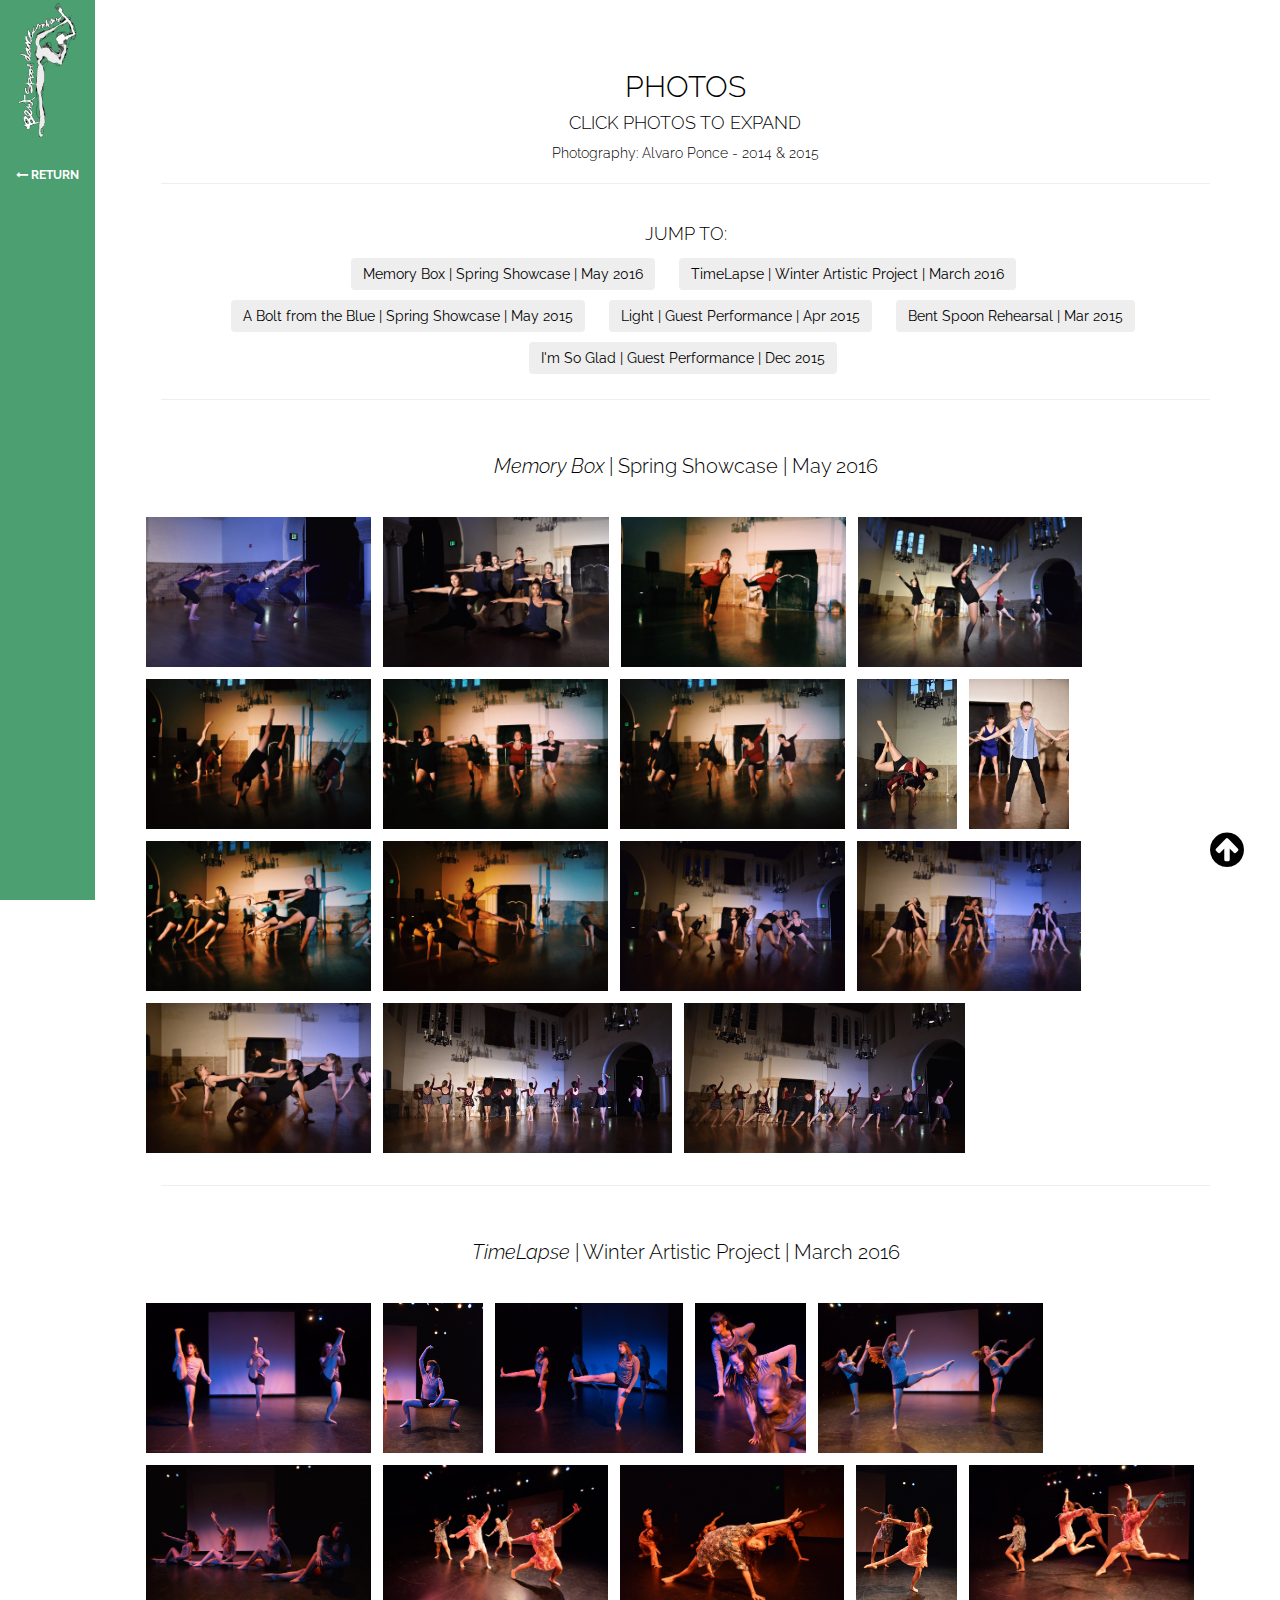
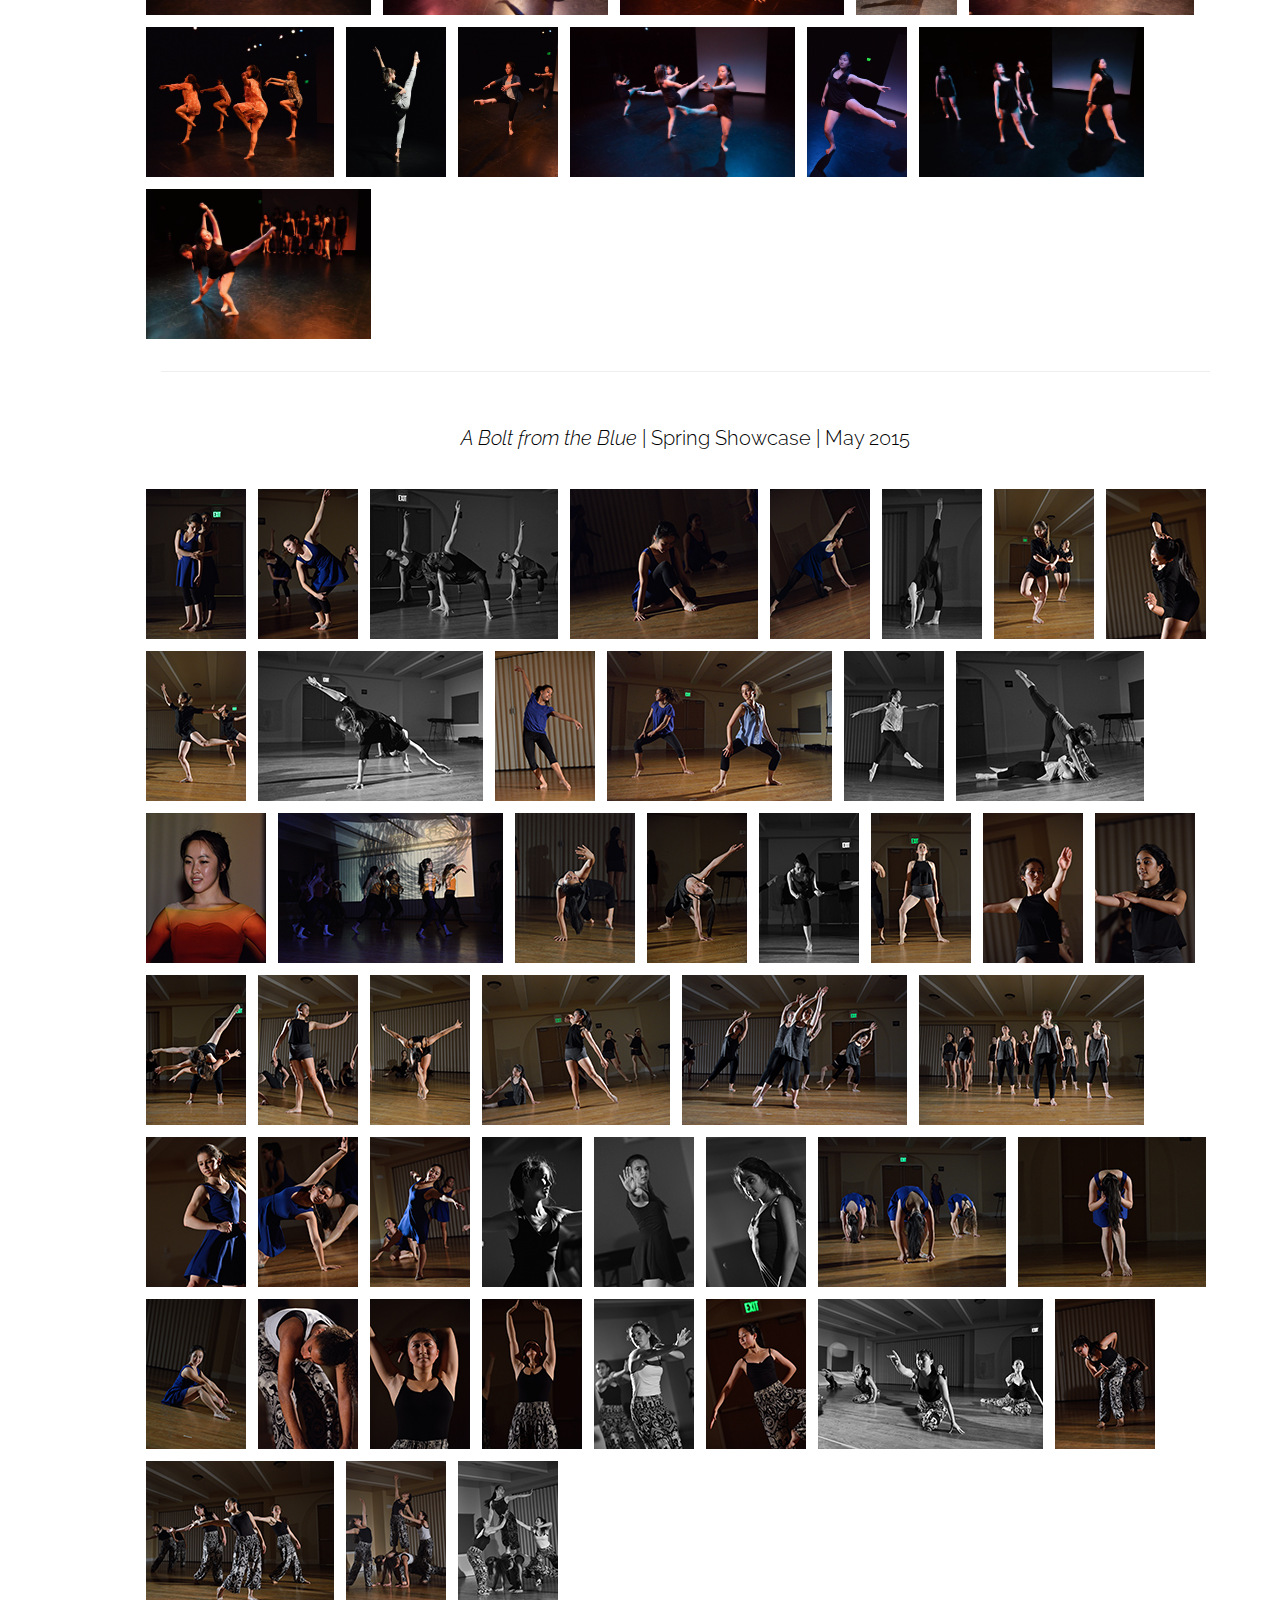
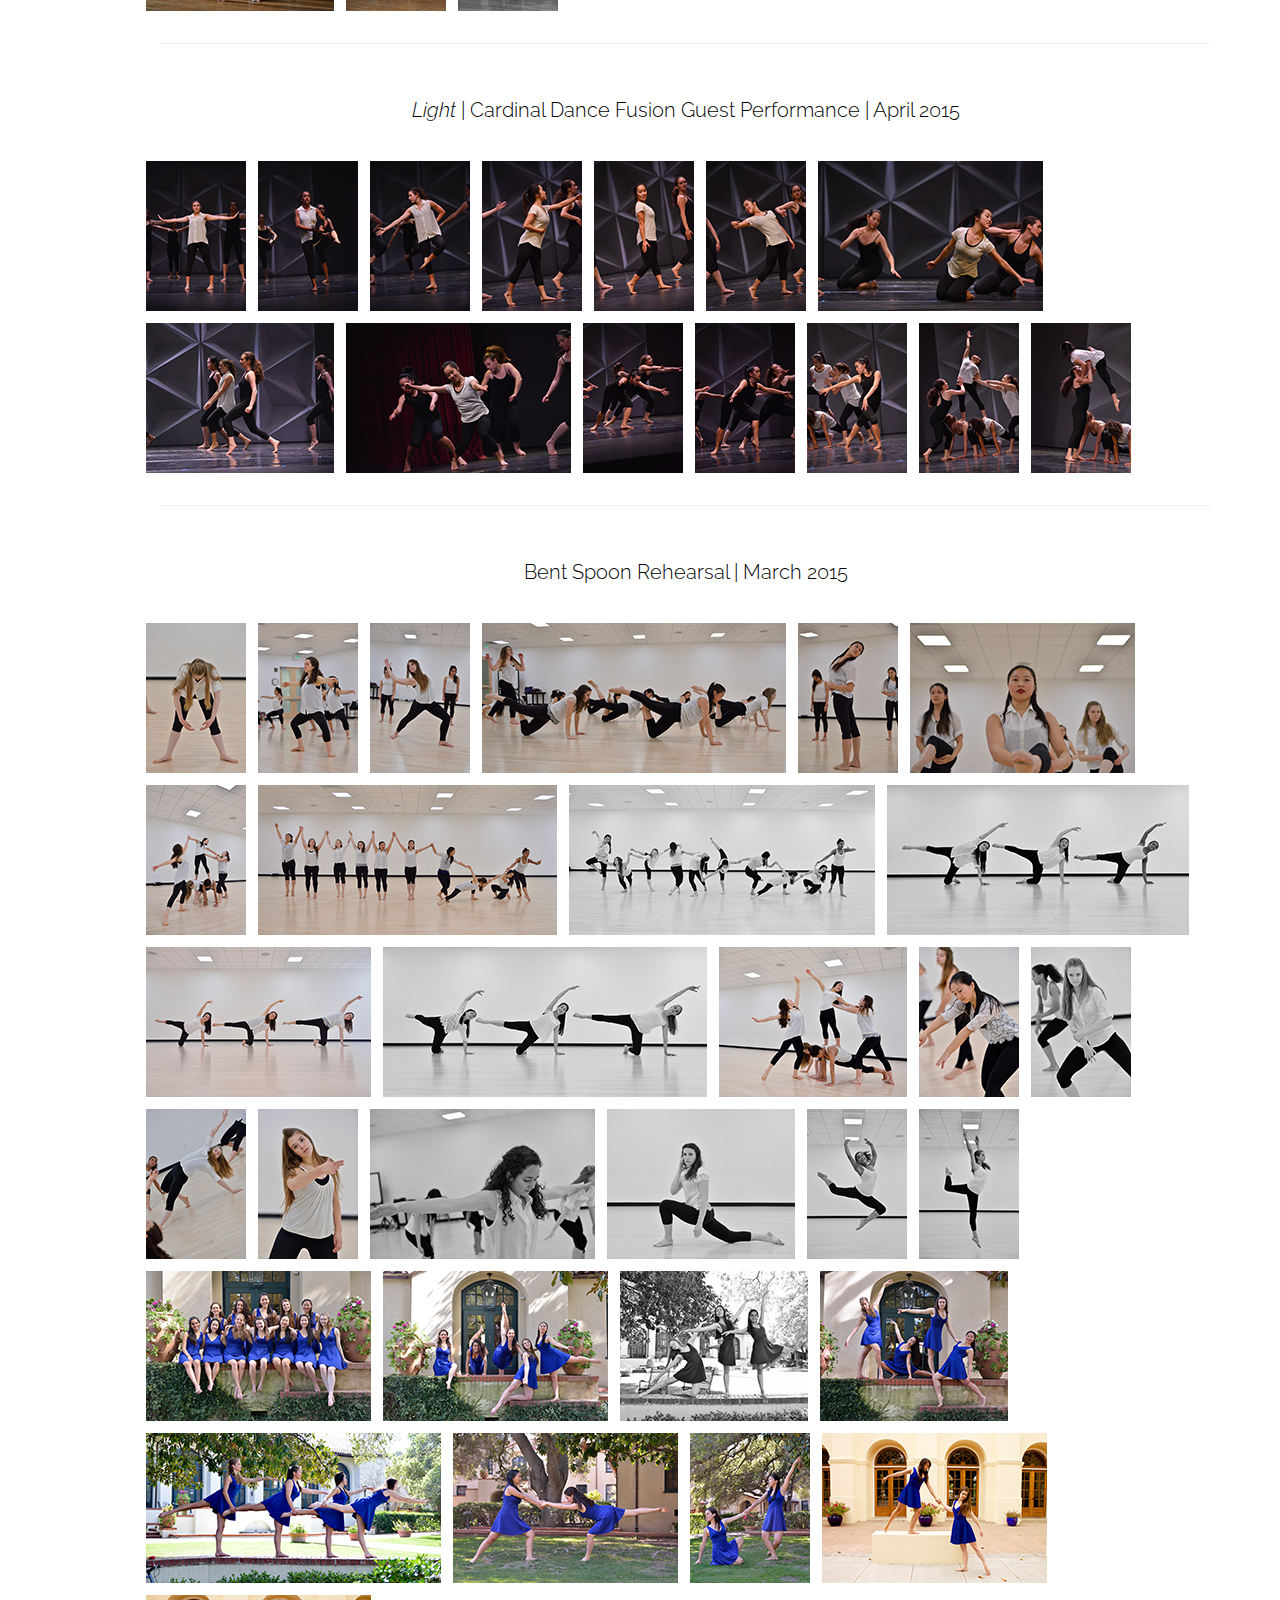
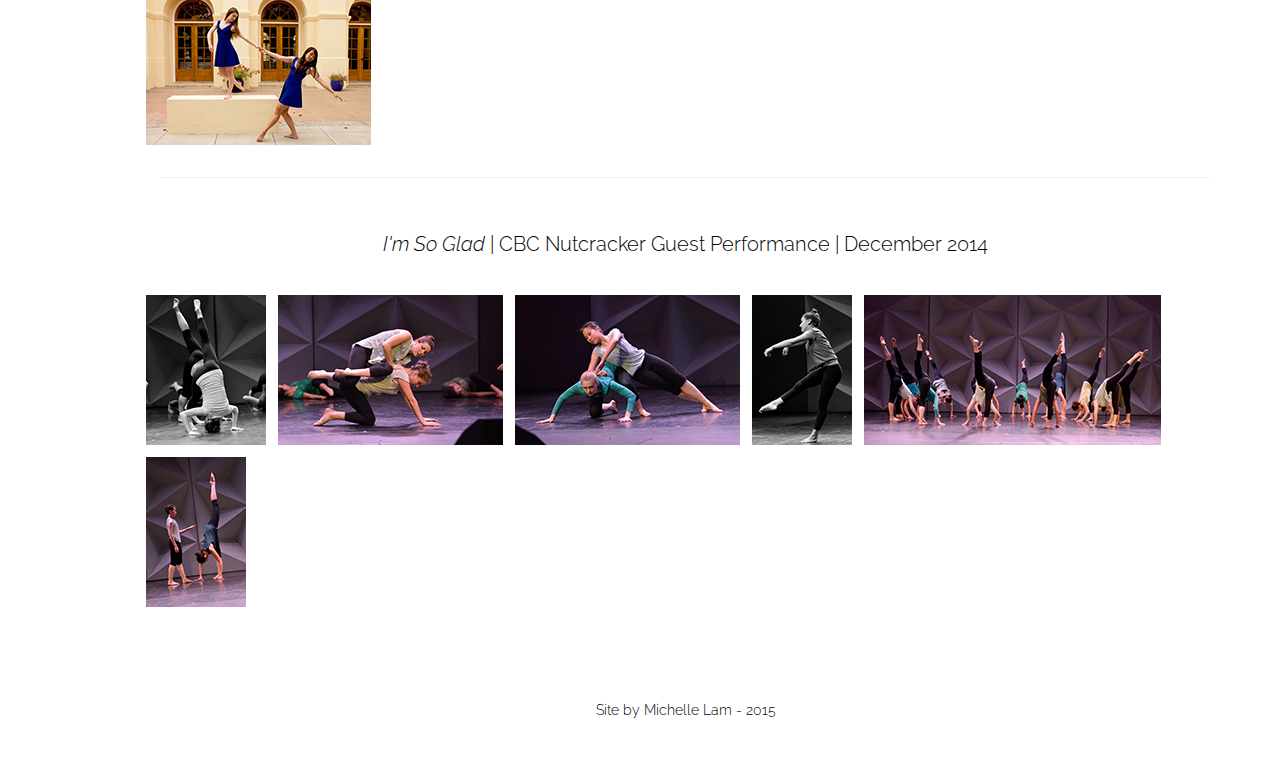
==== commit 27105769: "Removed additional TimeLapse photos" ====
--- a/photos.html
+++ b/photos.html
@@ -242,13 +242,6 @@
         <p><i>TimeLapse</i> | Winter Artistic Project | March 2016</p>
             <div class = "my-gallery">
                 <figure>
-                  <a href="img/photos/16_03 TimeLapse/0.jpg" data-size="2048x1365">
-                      <img src="img/photos/16_03 TimeLapse/0.jpg"/>
-                  </a>
-                  <figcaption><i>TimeLapse</i></figcaption>
-                </figure>
-
-                <figure>
                   <a href="img/photos/16_03 TimeLapse/1.jpg" data-size="2048x1365">
                       <img src="img/photos/16_03 TimeLapse/1.jpg"/>
                   </a>
@@ -263,13 +256,6 @@
                 </figure>
 
                 <figure>
-                  <a href="img/photos/16_03 TimeLapse/3.jpg" data-size="2048x1367">
-                      <img src="img/photos/16_03 TimeLapse/3.jpg"/>
-                  </a>
-                  <figcaption><i>TimeLapse</i></figcaption>
-                </figure>
-
-                <figure>
                   <a href="img/photos/16_03 TimeLapse/4.jpg" data-size="2048x1636">
                       <img src="img/photos/16_03 TimeLapse/4.jpg"/>
                   </a>
@@ -284,13 +270,6 @@
                 </figure>
 
                 <figure>
-                  <a href="img/photos/16_03 TimeLapse/6.jpg" data-size="2048x1365">
-                      <img src="img/photos/16_03 TimeLapse/6.jpg"/>
-                  </a>
-                  <figcaption><i>TimeLapse</i></figcaption>
-                </figure>
-
-                <figure>
                   <a href="img/photos/16_03 TimeLapse/7.jpg" data-size="2048x1365">
                       <img src="img/photos/16_03 TimeLapse/7.jpg"/>
                   </a>
@@ -305,13 +284,6 @@
                 </figure>
 
                 <figure>
-                  <a href="img/photos/16_03 TimeLapse/9.jpg" data-size="2048x1638">
-                      <img src="img/photos/16_03 TimeLapse/9.jpg"/>
-                  </a>
-                  <figcaption><i>TimeLapse</i></figcaption>
-                </figure>
-
-                <figure>
                   <a href="img/photos/16_03 TimeLapse/10.jpg" data-size="2048x1365">
                       <img src="img/photos/16_03 TimeLapse/10.jpg"/>
                   </a>
@@ -342,13 +314,6 @@
                 <figure>
                   <a href="img/photos/16_03 TimeLapse/14.jpg" data-size="2048x1638">
                       <img src="img/photos/16_03 TimeLapse/14.jpg"/>
-                  </a>
-                  <figcaption><i>TimeLapse</i></figcaption>
-                </figure>
-
-                <figure>
-                  <a href="img/photos/16_03 TimeLapse/15.jpg" data-size="2048x1365">
-                      <img src="img/photos/16_03 TimeLapse/15.jpg"/>
                   </a>
                   <figcaption><i>TimeLapse</i></figcaption>
                 </figure>
